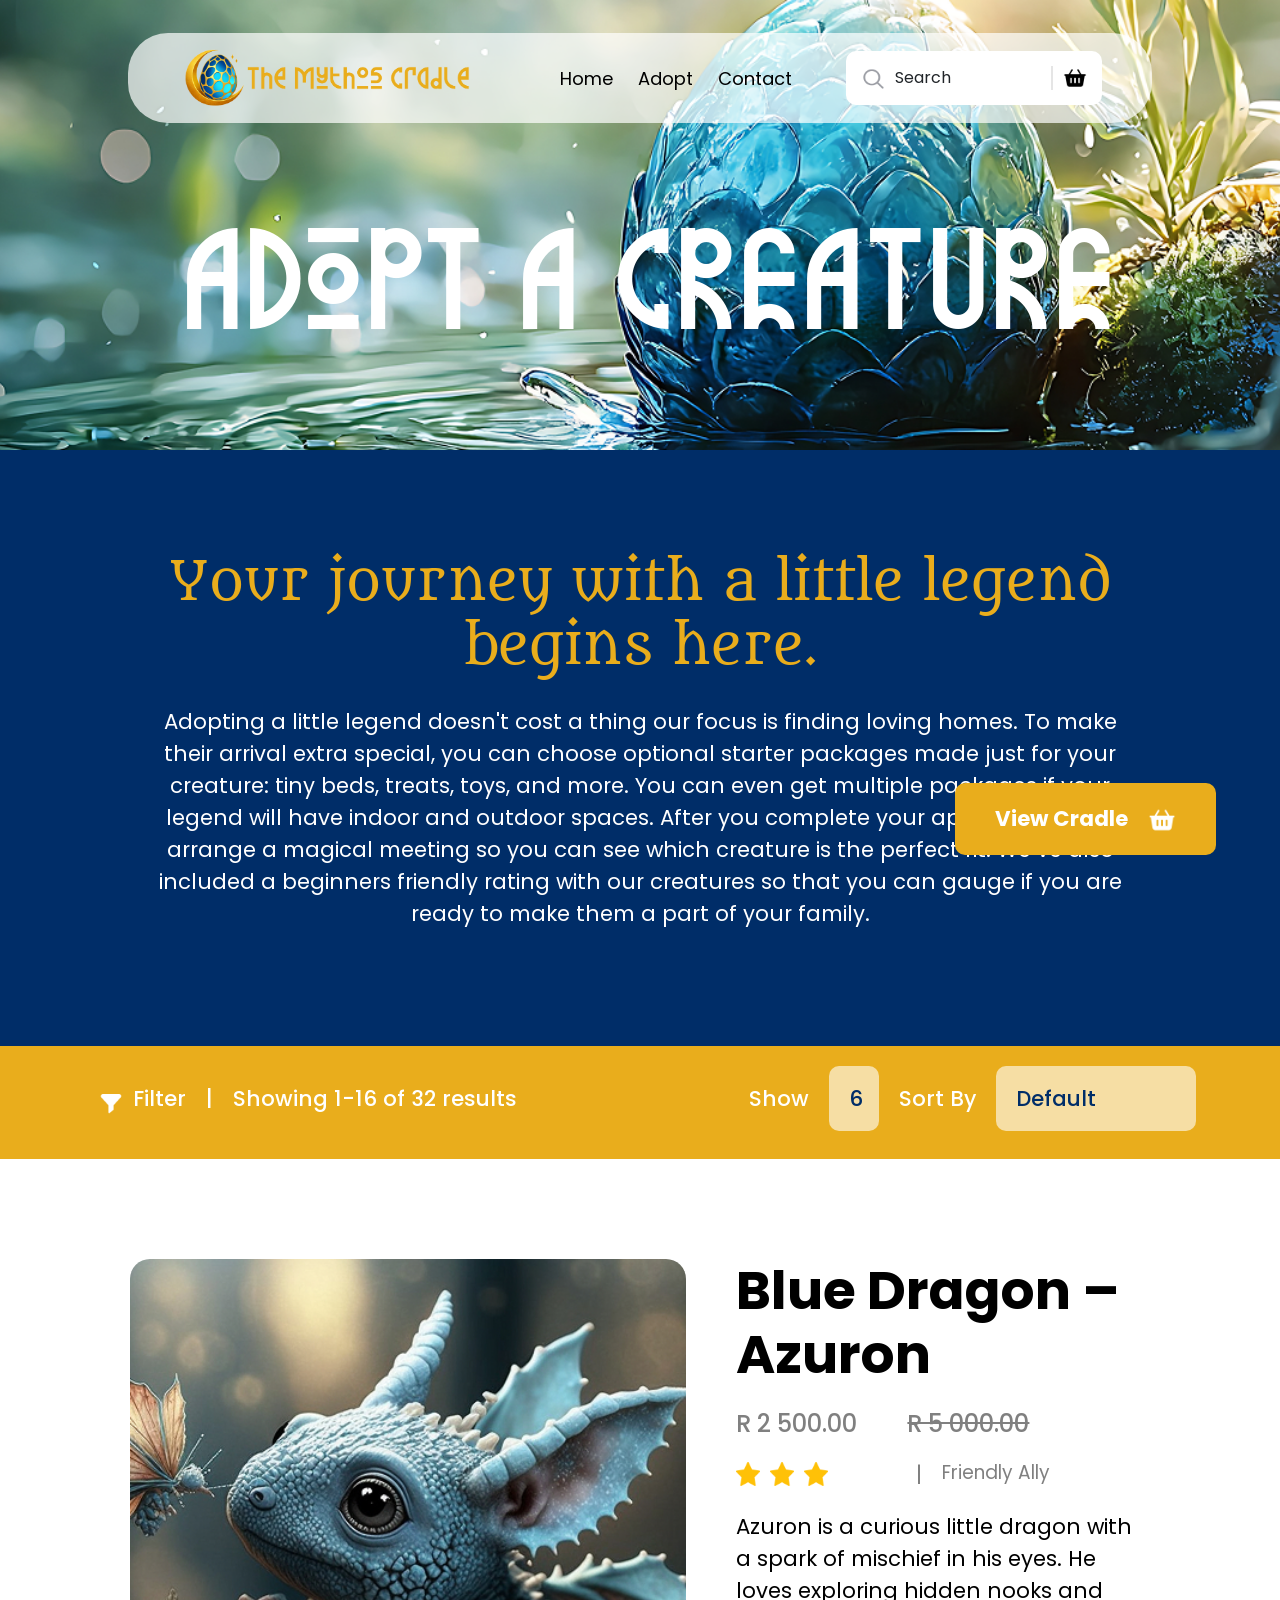
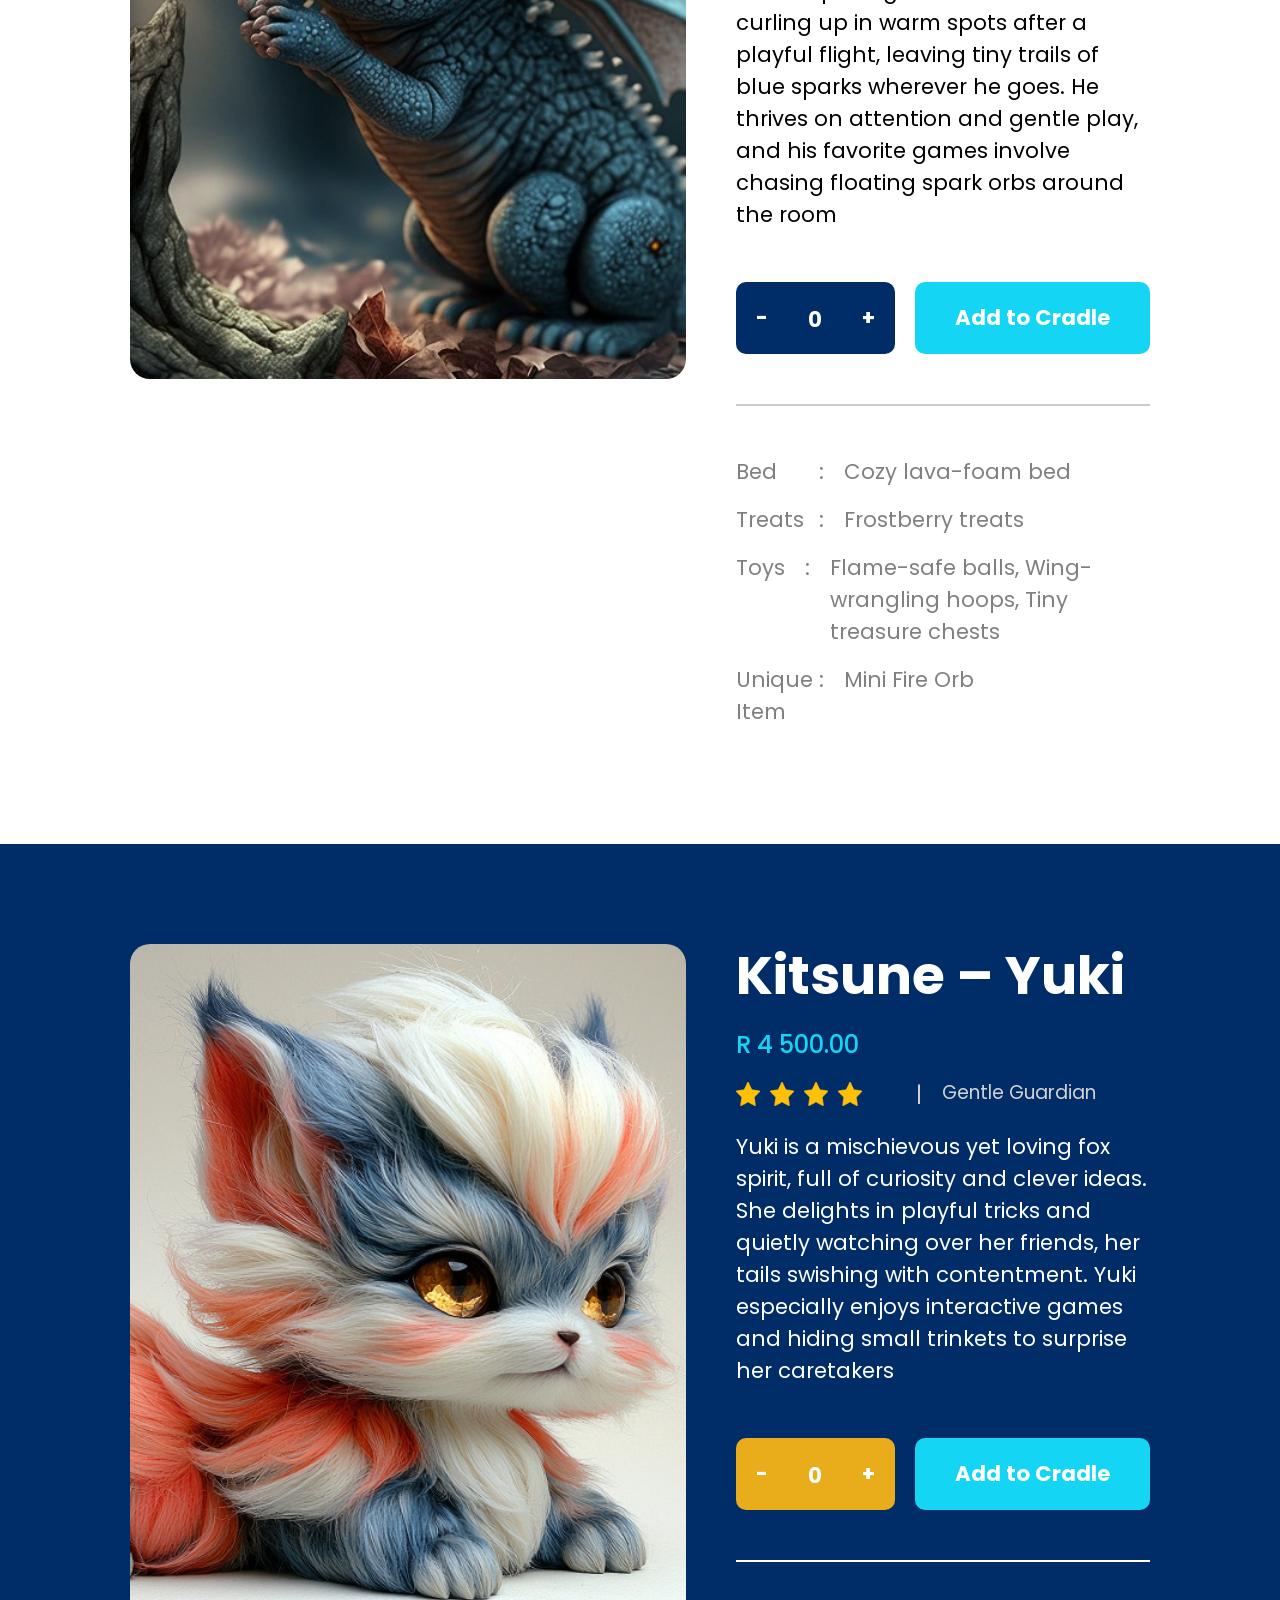
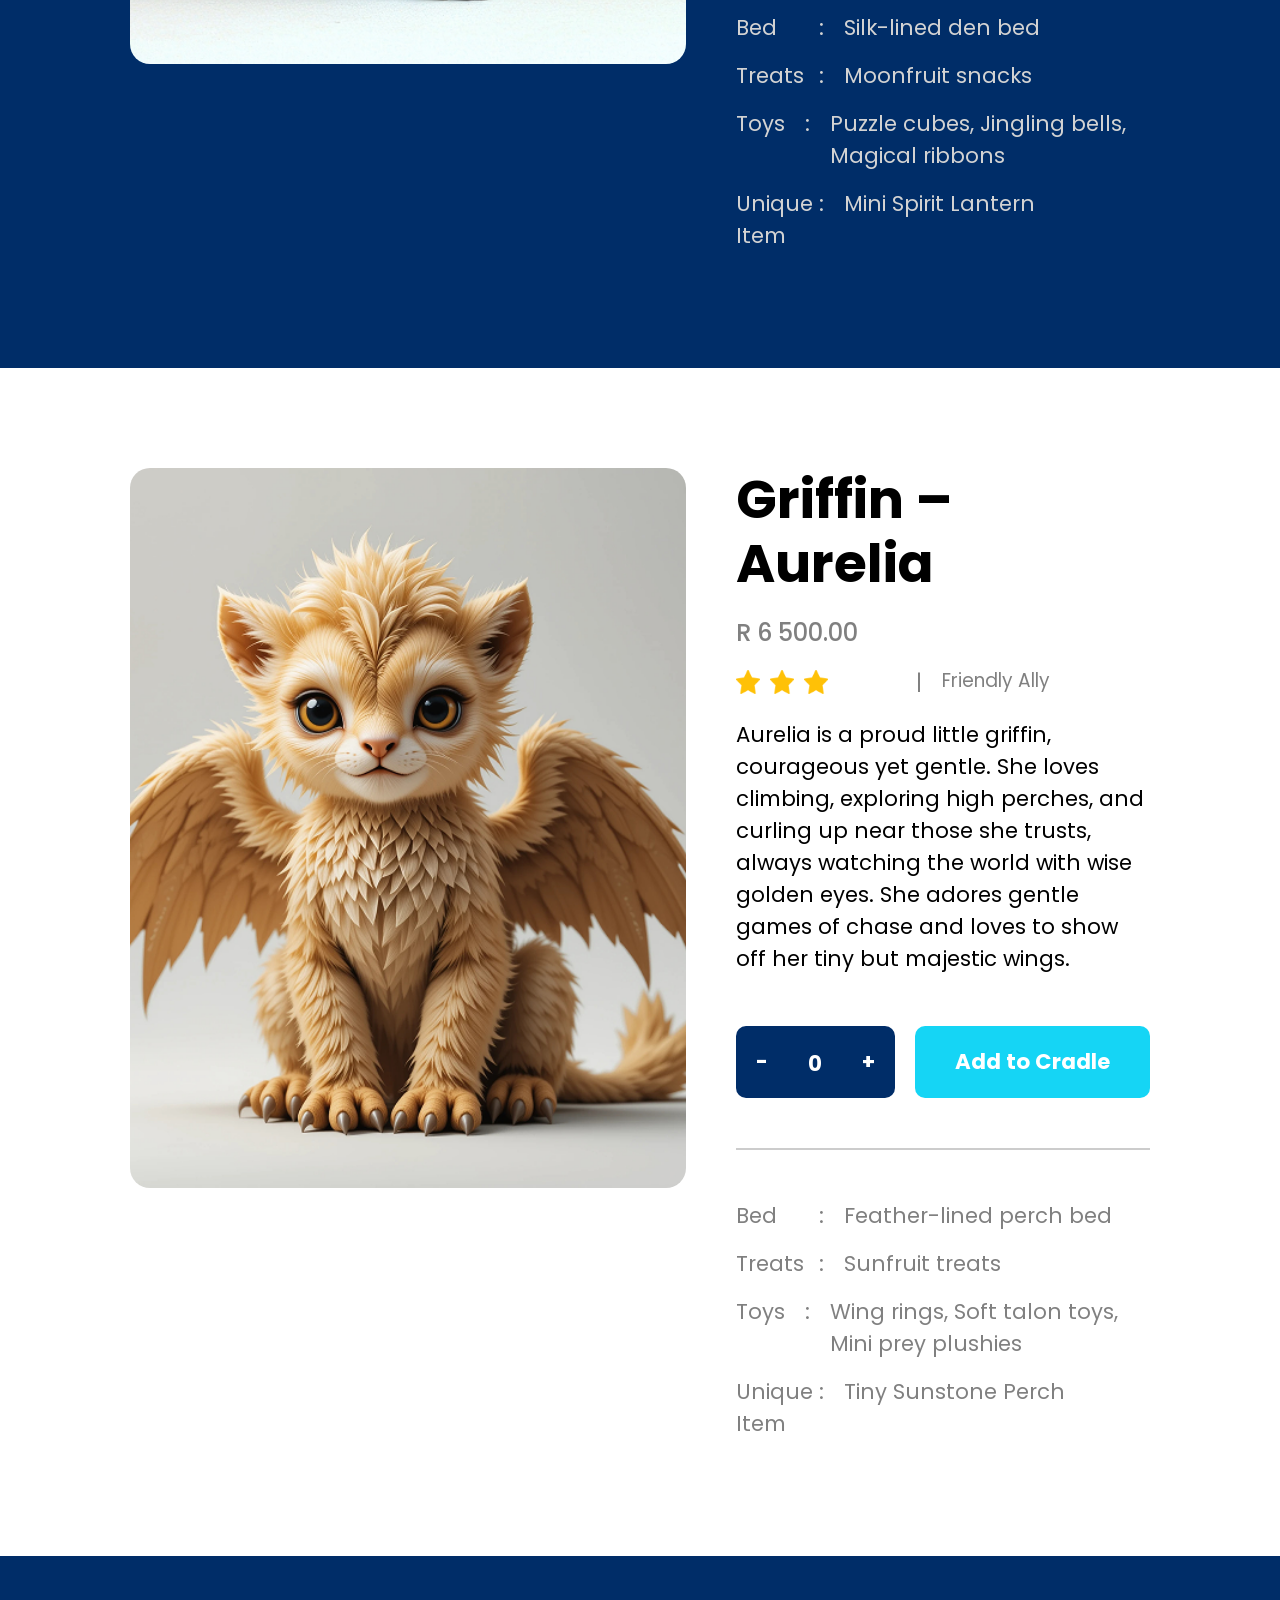
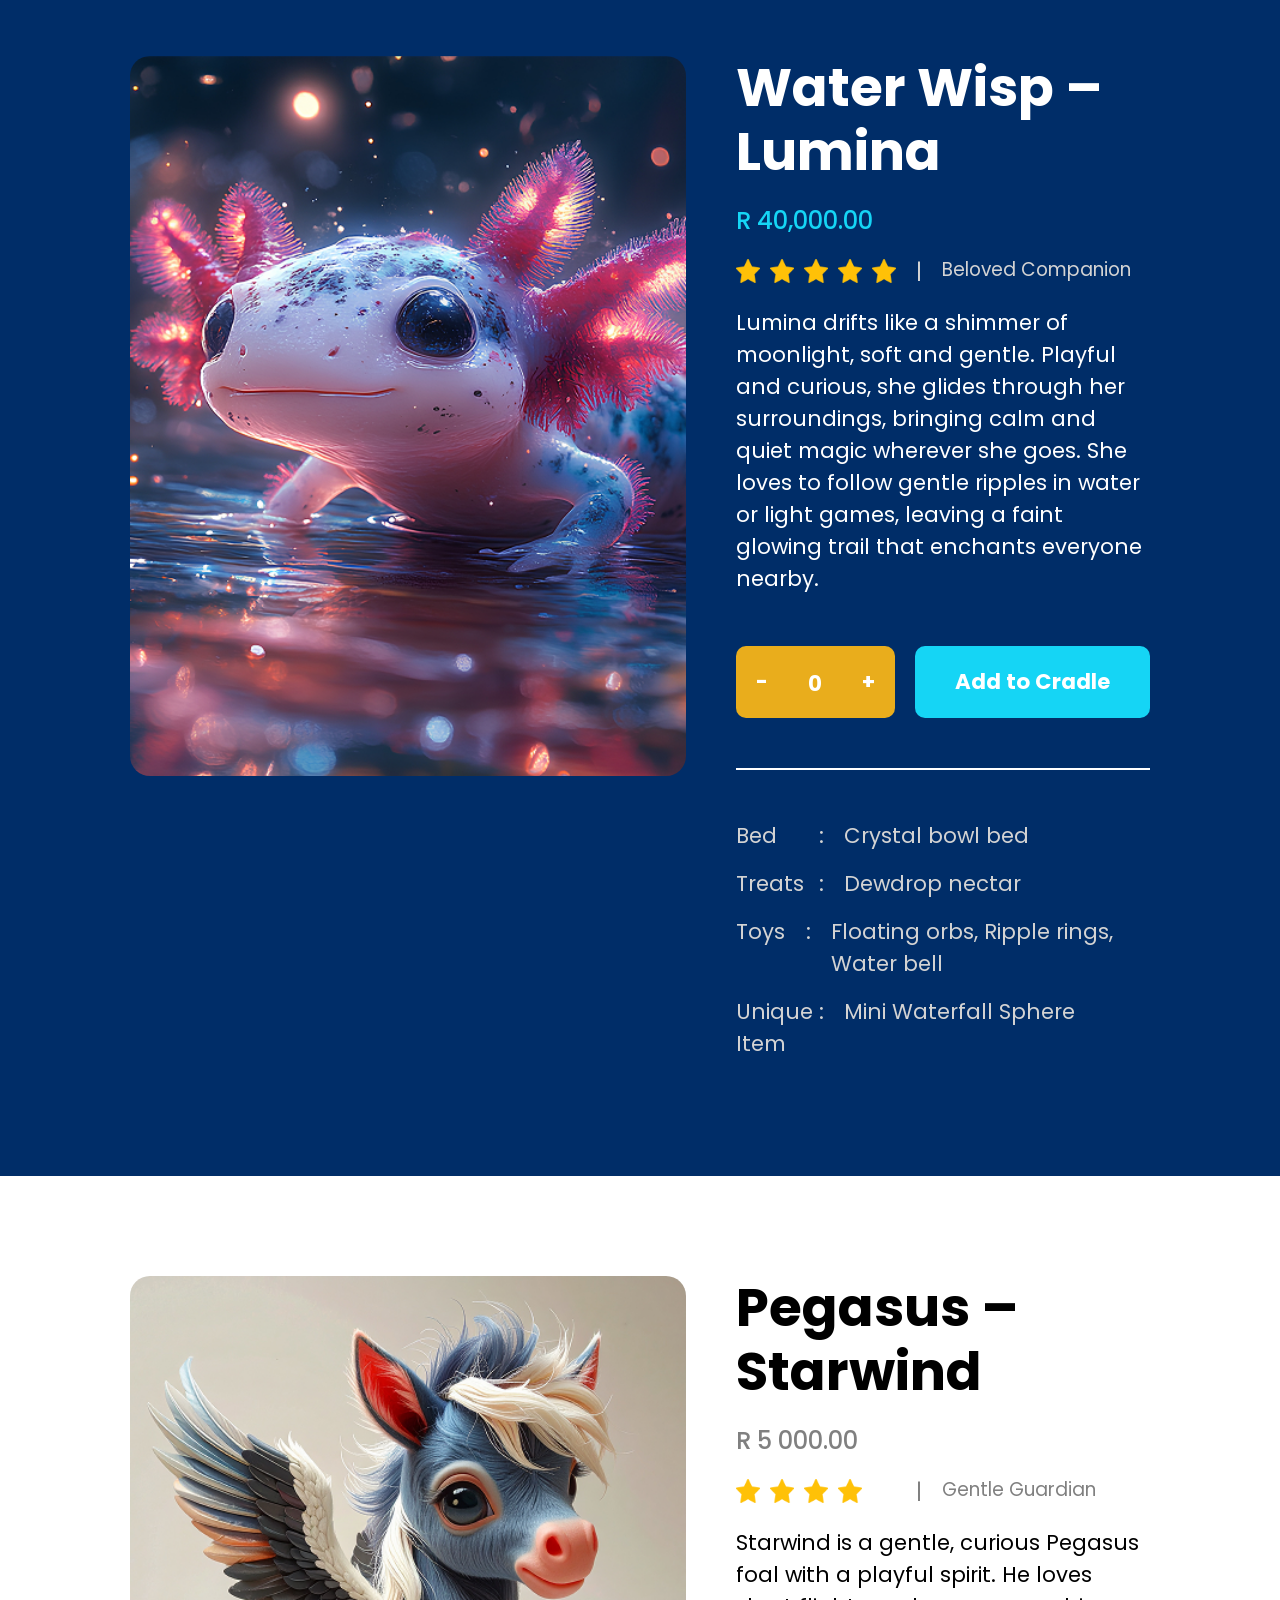
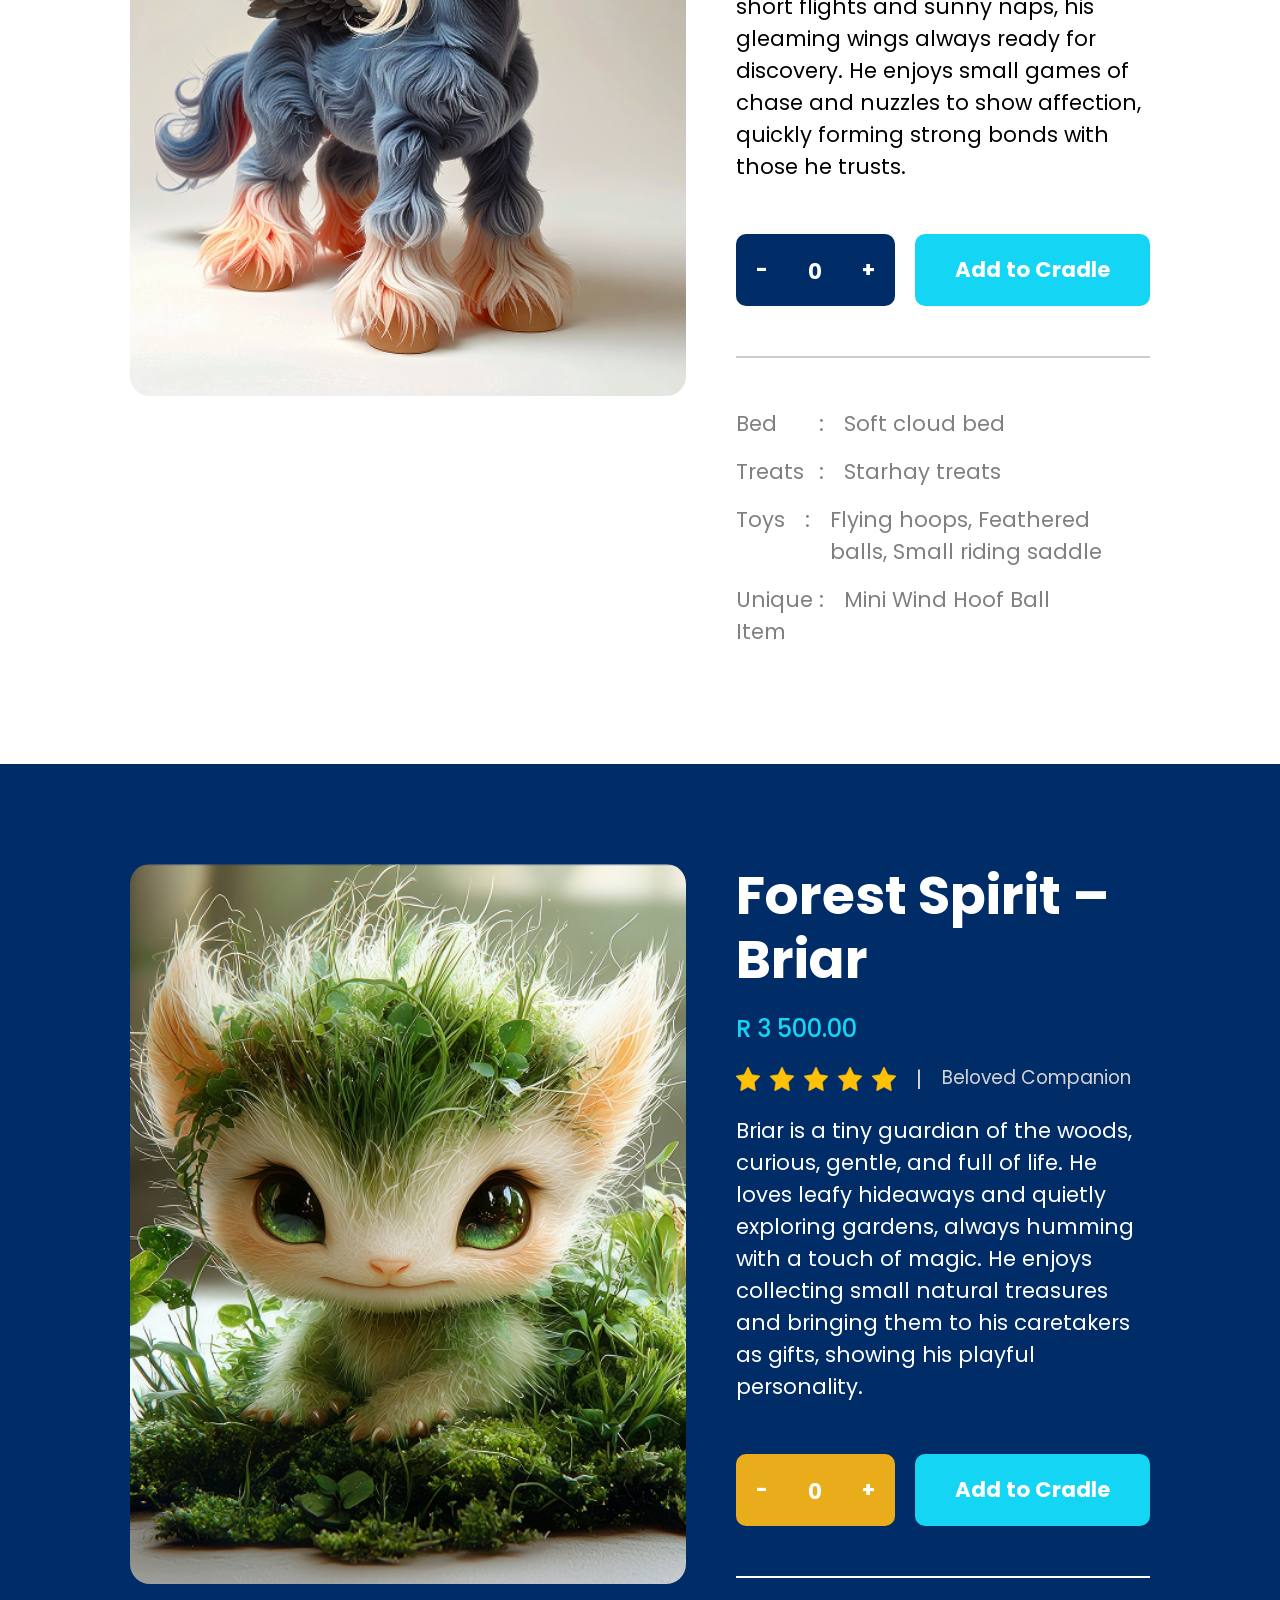
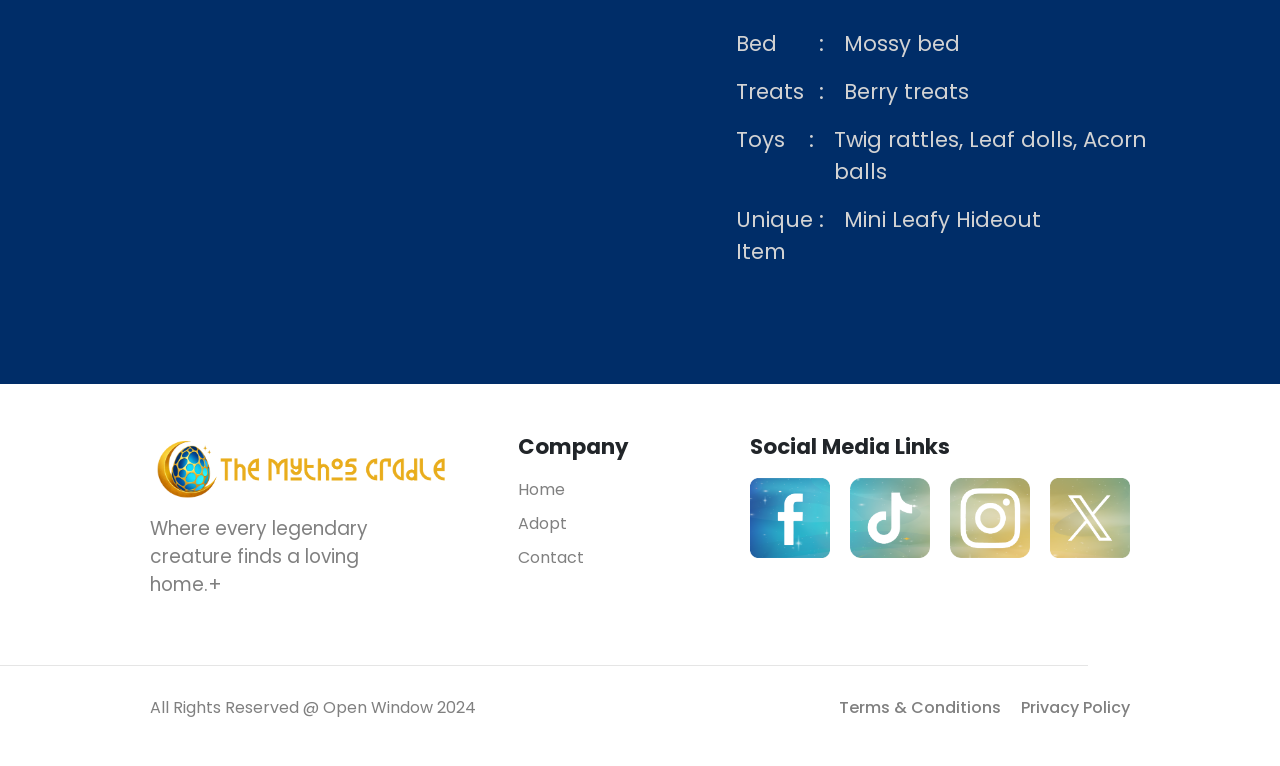
==== pages/adopt.html @ 2a390ed5 "Added onClicks started with JS logic" ====
<!DOCTYPE html>
<html lang="en">
    <head>
        <meta charset="UTF-8">
        <meta name="viewport" content="width=device-width, initial-scale=1.0">
        <meta http-equiv="X-UA-Compatible" content="ie=edge">
        <meta name="keywords" content="HTML, CSS, JavaScript">
        <meta name="author" content="Kiara Addinall 262078">

        <link rel="preconnect" href="https://fonts.googleapis.com">
        <link rel="preconnect" href="https://fonts.gstatic.com" crossorigin>
        <link href="https://fonts.googleapis.com/css2?family=Bebas+Neue&family=Metamorphous&family=Poppins:ital,wght@0,100;0,200;0,300;0,400;0,500;0,600;0,700;0,800;0,900;1,100;1,200;1,300;1,400;1,500;1,600;1,700;1,800;1,900&display=swap" rel="stylesheet">

        <link href="https://cdn.jsdelivr.net/npm/bootstrap@5.3.8/dist/css/bootstrap.min.css" rel="stylesheet" integrity="sha384-sRIl4kxILFvY47J16cr9ZwB07vP4J8+LH7qKQnuqkuIAvNWLzeN8tE5YBujZqJLB" crossorigin="anonymous">

        <link rel="stylesheet" href="../css/main.css">

        <title>Mythos Cradle</title>

    </head>
    <body>

        <nav class="navbar">
        <div class="navContainer">
            
            <a href="../index.html"><img src="../assets/Images/logo.png" alt="Mythos Cradle Logo " class="navLogo"></a>

            <ul class="navLinks">
                <li class="navItem">
                    <a class="nav-link active" aria-current="page" href="../index.html">Home</a>
                </li>
                <li class="navItem">
                    <a class="nav-link" href="adopt.html">Adopt</a>
                </li>
                <li class="navItem">
                    <a class="nav-link" href="contact.html">Contact</a>
                 </li>
            </ul>

            <div class="searchBar">
                <img src="../assets/Images/searchIcon.png" alt="" class="icon" id="searchIcon">
                <p>Search</p>
                <img src="../assets/Images/basketIcon.png" alt="" class="icon" id="basketIcon">
            </div>

        </div>
    </nav>

    <section class="header">
        <img src="../assets/Images/adoptHeader.png" alt="">
        <h1>ADOPT A CREATURE</h1>
    </section>

    <section class="adoptDescription">
        <h1>Your journey with a little legend begins here.</h1>
        <p>Adopting a little legend doesn't cost a thing our focus is finding loving homes. To make their arrival extra special, you can choose optional starter packages made just for your creature: tiny beds, treats, toys, and more. You can even get multiple packages if your legend will have indoor and outdoor spaces. After you complete your application, we ll arrange a magical meeting so you can see which creature is the perfect fit. We ve also included a beginners friendly rating with our creatures so that you can gauge if you are ready to make them a part of your family.</p>
    </section>

    <section class="filterContainer">
        <div class="filterGroup">
            <div class="filterItem">
                <img src="../assets/Images/filterIcon.png" alt="" class="icon">
                <h2>Filter</h2>
            </div>
            <div class="filterItem">
                <h2>|</h2>
            </div>
            <div class="filterItem">
                <h2>Showing 1-16 of 32 results</h2>
            </div>
        </div>

        <div class="filterGroup">
            <div class="filterItem">
                <h2>Show</h2>
            </div>
            <div class="filterItem">
                <h2 class="filterOption filterNumber">6</h2>
            </div>
            <div class="filterItem">
                <h2>Sort By</h2>
            </div>
            <div class="filterItem">
                <h2 class="filterOption filterType">Default</h2>
            </div>
        </div>

    </section>

    <section class="adoptSection">
        <div class="adoptImageContainer">
            <img src="../assets/Images/adopt1.png" alt="">
        </div>
        <div class="adoptContentContainer">
            <div class="adoptContent">
                <h1>Blue Dragon – Azuron</h1>

                <div class="adoptPrice">
                    <h2>R 2 500.00</h2>
                    <h2 class="discount">R 5 000.00</h2>
                </div>
                
                <div class="adoptRatingAndTag">
                    <div class="adoptRating">
                        <img src="../assets/Images/starIcon.png" alt="">
                        <img src="../assets/Images/starIcon.png" alt="">
                        <img src="../assets/Images/starIcon.png" alt="">
                    </div>
                    <h2>|</h2>
                    <div class="adoptTag">
                        <h3>Friendly Ally</h3>
                    </div>

                </div>
                <p>Azuron is a curious little dragon with a spark of mischief in his eyes. He loves exploring hidden nooks and curling up in warm spots after a playful flight, leaving tiny trails of blue sparks wherever he goes. He thrives on attention and gentle play, and his favorite games involve chasing floating spark orbs around the room</p>

                <div class="adoptButtons">
                    <div class="adoptQuantity">
                        <button class="adoptQuantityLeft" onclick="minus()">-</button>
                        <p>0</p>
                        <button class="adoptQuantityRight" onclick="plus()">+</button>
                    </div>
                    <button onclick="addToCart()">Add to Cradle</button>
                </div>
                
            </div>

            <div class="adoptLine"></div>

            <div class="adoptInfo">
                <div class="adoptInfoGroup">
                    <div class="adoptInfoLabel">
                        <p>Bed</p>
                    </div>
                    <div>
                        <p>:</p>
                    </div>
                    <div>
                        <p>Cozy lava-foam bed</p>
                    </div>
                </div>
                <div class="adoptInfoGroup">
                    <div class="adoptInfoLabel">
                        <p>Treats</p>
                    </div>
                    <div>
                        <p>:</p>
                    </div>
                    <div>
                        <p>Frostberry treats</p>
                    </div>
                </div>
                <div class="adoptInfoGroup">
                    <div class="adoptInfoLabel">
                        <p>Toys</p>
                    </div>
                    <div>
                        <p>:</p>
                    </div>
                    <div>
                        <p>Flame-safe balls, Wing-wrangling hoops, Tiny treasure chests</p>
                    </div>
                </div>
                <div class="adoptInfoGroup">
                    <div class="adoptInfoLabel">
                        <p>Unique Item</p>
                    </div>
                    <div>
                        <p>:</p>
                    </div>
                    <div>
                        <p>Mini Fire Orb</p>
                    </div>
                </div>
            </div>
        </div>
    </section>

    <section class="adoptSection secondary">
        <div class="adoptImageContainer">
            <img src="../assets/Images/adopt2.png" alt="">
        </div>
        <div class="adoptContentContainer">
            <div class="adoptContent">
                <h1>Kitsune – Yuki</h1>

                <div class="adoptPrice secondary">
                    <h2>R 4 500.00</h2>
                </div>
                
                <div class="adoptRatingAndTag secondary">
                    <div class="adoptRating secondary">
                        <img src="../assets/Images/starIcon.png" alt="">
                        <img src="../assets/Images/starIcon.png" alt="">
                        <img src="../assets/Images/starIcon.png" alt="">
                        <img src="../assets/Images/starIcon.png" alt="">
                    </div>
                    <h2>|</h2>
                    <div class="adoptTag secondary">
                        <h3>Gentle Guardian</h3>
                    </div>

                </div>
                <p>Yuki is a mischievous yet loving fox spirit, full of curiosity and clever ideas. She delights in playful tricks and quietly watching over her friends, her tails swishing with contentment. Yuki especially enjoys interactive games and hiding small trinkets to surprise her caretakers</p>

                <div class="adoptButtons">
                    <div class="adoptQuantity secondary">
                        <button class="adoptQuantityLeft secondary" onclick="minus()">-</button>
                        <p>0</p>
                        <button class="adoptQuantityRight secondary" onclick="plus()">+</button>
                    </div>
                    <button onclick="addToCart()">Add to Cradle</button>
                </div>
                
            </div>

            <div class="adoptLine secondary"></div>

            <div class="adoptInfo secondary">
                <div class="adoptInfoGroup">
                    <div class="adoptInfoLabel">
                        <p>Bed</p>
                    </div>
                    <div>
                        <p>:</p>
                    </div>
                    <div>
                        <p>Silk-lined den bed</p>
                    </div>
                </div>
                <div class="adoptInfoGroup">
                    <div class="adoptInfoLabel">
                        <p>Treats</p>
                    </div>
                    <div>
                        <p>:</p>
                    </div>
                    <div>
                        <p>Moonfruit snacks</p>
                    </div>
                </div>
                <div class="adoptInfoGroup">
                    <div class="adoptInfoLabel">
                        <p>Toys</p>
                    </div>
                    <div>
                        <p>:</p>
                    </div>
                    <div>
                        <p>Puzzle cubes, Jingling bells, Magical ribbons</p>
                    </div>
                </div>
                <div class="adoptInfoGroup">
                    <div class="adoptInfoLabel">
                        <p>Unique Item</p>
                    </div>
                    <div>
                        <p>:</p>
                    </div>
                    <div>
                        <p>Mini Spirit Lantern</p>
                    </div>
                </div>
            </div>
        </div>
    </section>

    <section class="adoptSection">
        <div class="adoptImageContainer">
            <img src="../assets/Images/adopt3.png" alt="">
        </div>
        <div class="adoptContentContainer">
            <div class="adoptContent">
                <h1>Griffin – Aurelia</h1>

                <div class="adoptPrice">
                    <h2>R 6 500.00</h2>
                </div>
                
                <div class="adoptRatingAndTag">
                    <div class="adoptRating">
                        <img src="../assets/Images/starIcon.png" alt="">
                        <img src="../assets/Images/starIcon.png" alt="">
                        <img src="../assets/Images/starIcon.png" alt="">
                    </div>
                    <h2>|</h2>
                    <div class="adoptTag">
                        <h3>Friendly Ally</h3>
                    </div>

                </div>
                <p>Aurelia is a proud little griffin, courageous yet gentle. She loves climbing, exploring high perches, and curling up near those she trusts, always watching the world with wise golden eyes. She adores gentle games of chase and loves to show off her tiny but majestic wings.</p>

                <div class="adoptButtons">
                    <div class="adoptQuantity">
                        <button class="adoptQuantityLeft" onclick="minus()">-</button>
                        <p>0</p>
                        <button class="adoptQuantityRight" onclick="plus()">+</button>
                    </div>
                    <button onclick="addToCart()">Add to Cradle</button>
                </div>
                
            </div>

            <div class="adoptLine"></div>

            <div class="adoptInfo">
                <div class="adoptInfoGroup">
                    <div class="adoptInfoLabel">
                        <p>Bed</p>
                    </div>
                    <div>
                        <p>:</p>
                    </div>
                    <div>
                        <p>Feather-lined perch bed</p>
                    </div>
                </div>
                <div class="adoptInfoGroup">
                    <div class="adoptInfoLabel">
                        <p>Treats</p>
                    </div>
                    <div>
                        <p>:</p>
                    </div>
                    <div>
                        <p>Sunfruit treats</p>
                    </div>
                </div>
                <div class="adoptInfoGroup">
                    <div class="adoptInfoLabel">
                        <p>Toys</p>
                    </div>
                    <div>
                        <p>:</p>
                    </div>
                    <div>
                        <p>Wing rings, Soft talon toys, Mini prey plushies</p>
                    </div>
                </div>
                <div class="adoptInfoGroup">
                    <div class="adoptInfoLabel">
                        <p>Unique Item</p>
                    </div>
                    <div>
                        <p>:</p>
                    </div>
                    <div>
                        <p>Tiny Sunstone Perch</p>
                    </div>
                </div>
            </div>
        </div>
    </section>

    <section class="adoptSection secondary">
        <div class="adoptImageContainer">
            <img src="../assets/Images/adopt4.png" alt="">
        </div>
        <div class="adoptContentContainer">
            <div class="adoptContent">
                <h1>Water Wisp – Lumina</h1>

                <div class="adoptPrice secondary">
                    <h2>R 40,000.00</h2>
                </div>
                
                <div class="adoptRatingAndTag secondary">
                    <div class="adoptRating secondary">
                        <img src="../assets/Images/starIcon.png" alt="">
                        <img src="../assets/Images/starIcon.png" alt="">
                        <img src="../assets/Images/starIcon.png" alt="">
                        <img src="../assets/Images/starIcon.png" alt="">
                        <img src="../assets/Images/starIcon.png" alt="">
                    </div>
                    <h2>|</h2>
                    <div class="adoptTag secondary">
                        <h3>Beloved Companion</h3>
                    </div>

                </div>
                <p>Lumina drifts like a shimmer of moonlight, soft and gentle. Playful and curious, she glides through her surroundings, bringing calm and quiet magic wherever she goes. She loves to follow gentle ripples in water or light games, leaving a faint glowing trail that enchants everyone nearby.</p>

                <div class="adoptButtons">
                    <div class="adoptQuantity secondary">
                        <button class="adoptQuantityLeft secondary" onclick="minus()">-</button>
                        <p>0</p>
                        <button class="adoptQuantityRight secondary" onclick="plus()">+</button>
                    </div>
                    <button onclick="addToCart()">Add to Cradle</button>
                </div>
                
            </div>

            <div class="adoptLine secondary"></div>

            <div class="adoptInfo secondary">
                <div class="adoptInfoGroup">
                    <div class="adoptInfoLabel">
                        <p>Bed</p>
                    </div>
                    <div>
                        <p>:</p>
                    </div>
                    <div>
                        <p>Crystal bowl bed</p>
                    </div>
                </div>
                <div class="adoptInfoGroup">
                    <div class="adoptInfoLabel">
                        <p>Treats</p>
                    </div>
                    <div>
                        <p>:</p>
                    </div>
                    <div>
                        <p>Dewdrop nectar</p>
                    </div>
                </div>
                <div class="adoptInfoGroup">
                    <div class="adoptInfoLabel">
                        <p>Toys</p>
                    </div>
                    <div>
                        <p>:</p>
                    </div>
                    <div>
                        <p>Floating orbs, Ripple rings, Water bell</p>
                    </div>
                </div>
                <div class="adoptInfoGroup">
                    <div class="adoptInfoLabel">
                        <p>Unique Item</p>
                    </div>
                    <div>
                        <p>:</p>
                    </div>
                    <div>
                        <p>Mini Waterfall Sphere</p>
                    </div>
                </div>
            </div>
        </div>
    </section>

    <section class="adoptSection">
        <div class="adoptImageContainer">
            <img src="../assets/Images/adopt5.png" alt="">
        </div>
        <div class="adoptContentContainer">
            <div class="adoptContent">
                <h1>Pegasus – Starwind</h1>

                <div class="adoptPrice">
                    <h2>R 5 000.00</h2>
                </div>
                
                <div class="adoptRatingAndTag">
                    <div class="adoptRating">
                        <img src="../assets/Images/starIcon.png" alt="">
                        <img src="../assets/Images/starIcon.png" alt="">
                        <img src="../assets/Images/starIcon.png" alt="">
                        <img src="../assets/Images/starIcon.png" alt="">
                    </div>
                    <h2>|</h2>
                    <div class="adoptTag">
                        <h3>Gentle Guardian</h3>
                    </div>

                </div>
                <p>Starwind is a gentle, curious Pegasus foal with a playful spirit. He loves short flights and sunny naps, his gleaming wings always ready for discovery. He enjoys small games of chase and nuzzles to show affection, quickly forming strong bonds with those he trusts.</p>

                <div class="adoptButtons">
                    <div class="adoptQuantity">
                        <button class="adoptQuantityLeft" onclick="minus()">-</button>
                        <p>0</p>
                        <button class="adoptQuantityRight" onclick="plus()">+</button>
                    </div>
                    <button onclick="addToCart()">Add to Cradle</button>
                </div>
                
            </div>

            <div class="adoptLine"></div>

            <div class="adoptInfo">
                <div class="adoptInfoGroup">
                    <div class="adoptInfoLabel">
                        <p>Bed</p>
                    </div>
                    <div>
                        <p>:</p>
                    </div>
                    <div>
                        <p>Soft cloud bed</p>
                    </div>
                </div>
                <div class="adoptInfoGroup">
                    <div class="adoptInfoLabel">
                        <p>Treats</p>
                    </div>
                    <div>
                        <p>:</p>
                    </div>
                    <div>
                        <p>Starhay treats</p>
                    </div>
                </div>
                <div class="adoptInfoGroup">
                    <div class="adoptInfoLabel">
                        <p>Toys</p>
                    </div>
                    <div>
                        <p>:</p>
                    </div>
                    <div>
                        <p>Flying hoops, Feathered balls, Small riding saddle</p>
                    </div>
                </div>
                <div class="adoptInfoGroup">
                    <div class="adoptInfoLabel">
                        <p>Unique Item</p>
                    </div>
                    <div>
                        <p>:</p>
                    </div>
                    <div>
                        <p>Mini Wind Hoof Ball</p>
                    </div>
                </div>
            </div>
        </div>
    </section>

    <section class="adoptSection secondary">
        <div class="adoptImageContainer">
            <img src="../assets/Images/adopt6.png" alt="">
        </div>
        <div class="adoptContentContainer">
            <div class="adoptContent">
                <h1>Forest Spirit – Briar</h1>

                <div class="adoptPrice secondary">
                    <h2>R 3 500.00</h2>
                </div>
                
                <div class="adoptRatingAndTag secondary">
                    <div class="adoptRating secondary">
                        <img src="../assets/Images/starIcon.png" alt="">
                        <img src="../assets/Images/starIcon.png" alt="">
                        <img src="../assets/Images/starIcon.png" alt="">
                        <img src="../assets/Images/starIcon.png" alt="">
                        <img src="../assets/Images/starIcon.png" alt="">
                    </div>
                    <h2>|</h2>
                    <div class="adoptTag secondary">
                        <h3>Beloved Companion</h3>
                    </div>

                </div>
                <p>Briar is a tiny guardian of the woods, curious, gentle, and full of life. He loves leafy hideaways and quietly exploring gardens, always humming with a touch of magic. He enjoys collecting small natural treasures and bringing them to his caretakers as gifts, showing his playful personality.</p>

                <div class="adoptButtons">
                    <div class="adoptQuantity secondary">
                        <button class="adoptQuantityLeft secondary" onclick="minus()">-</button>
                        <p>0</p>
                        <button class="adoptQuantityRight secondary" onclick="plus()">+</button>
                    </div>
                    <button onclick="addToCart()">Add to Cradle</button>
                </div>
                
            </div>

            <div class="adoptLine secondary"></div>

            <div class="adoptInfo secondary">
                <div class="adoptInfoGroup">
                    <div class="adoptInfoLabel">
                        <p>Bed</p>
                    </div>
                    <div>
                        <p>:</p>
                    </div>
                    <div>
                        <p>Mossy bed</p>
                    </div>
                </div>
                <div class="adoptInfoGroup">
                    <div class="adoptInfoLabel">
                        <p>Treats</p>
                    </div>
                    <div>
                        <p>:</p>
                    </div>
                    <div>
                        <p>Berry treats</p>
                    </div>
                </div>
                <div class="adoptInfoGroup">
                    <div class="adoptInfoLabel">
                        <p>Toys</p>
                    </div>
                    <div>
                        <p>:</p>
                    </div>
                    <div>
                        <p>Twig rattles, Leaf dolls, Acorn balls</p>
                    </div>
                </div>
                <div class="adoptInfoGroup">
                    <div class="adoptInfoLabel">
                        <p>Unique Item</p>
                    </div>
                    <div>
                        <p>:</p>
                    </div>
                    <div>
                        <p>Mini Leafy Hideout</p>
                    </div>
                </div>
            </div>
            <button class="viewCradle" onclick="viewCradle()">View Cradle<img src="../assets/Images/basketWhiteIcon.png" alt="" class="icon"></button>
        </div>
    </section>

    <footer>
        <div class="footerContainer">
            <div class="footer-col-1">
                <img src="../assets/Images/logo.png" alt="">
                <p>Where every legendary creature finds a loving home.+</p>
            </div>
            <div class="footer-col-2">
                <h3>Company</h3>
                <a href="../index.html">Home</a>
                <a href="adopt.html">Adopt</a>
                <a href="contact.html">Contact</a>
            </div>
            <div class="footer-col-3">
                <h3>Social Media Links</h3>
                <div class="smIcons">
                    <a href=""><img src="../assets/Images/sm1.png" alt=""></a>
                    <a href=""><img src="../assets/Images/sm2.png" alt=""></a>
                    <a href=""><img src="../assets/Images/sm3.png" alt=""></a>
                    <a href=""><img src="../assets/Images/sm4.png" alt=""></a>
                </div>
            </div>
        </div>

        <div class="footerLine"></div>

        <div class="footerBottom">
            <div class="footerBottomL">
                <p>All Rights Reserved @ Open Window 2024</p>
            </div>
            <div class="footerBottomR">
                <p>Terms & Conditions</p>
                <p>Privacy Policy</p>
            </div>
        </div>
    </footer>

        <script src="https://cdn.jsdelivr.net/npm/bootstrap@5.3.8/dist/js/bootstrap.bundle.min.js" integrity="sha384-FKyoEForCGlyvwx9Hj09JcYn3nv7wiPVlz7YYwJrWVcXK/BmnVDxM+D2scQbITxI" crossorigin="anonymous"></script>
    </body>
</html>
---- css/main.css ----
/* Colours: #002d68 #e9ad1c #15d5f5 #000000 #ffffff */

:root {
  --dark-blue: #002d68;
  --gold: #e9ad1c;
  --light-blue: #15d5f5;
  --black: #000000;
  --white: #ffffff;
}


/* Mythology of Egypt
page headings - 96 pt */

/* Metamorphous
Heading - 40pt
Tagline - 24pt */

/* Poppins
Headings - Bold 40pt
Sub Heading - Semi-bold 18pt
Paragraphs - Regular 16pt */

@font-face {
    font-family: "egyptian";
    src: url("../assets/fonts/Mythology\ Of\ Egypt.otf") format("truetype");
}

button {
    background-color: var(--light-blue);
    color: var(--white);
    border-radius: 10px;
    padding: 20px 40px;
    font-family: "Poppins", sans-serif;
    font-weight: bold;
    font-size: 16pt;
    border: none;
    cursor: pointer;
    width: max-content;
}

.carousel-btn {
    border-radius: 10px;
    padding: 0px 15px;
    font-size: 16pt;
    border: none;
    cursor: pointer;
    width: max-content;
}

.carousel-btn:hover {
    background-color: transparent;
}

button:hover {
    background-color: var(--gold);
}

.navbar {
    position: fixed;
    top: 25px;
    width: 100%;
    z-index: 1000;
    justify-content: center;
}

.navContainer {
    display: flex;
    flex-direction: row;
    justify-content: space-between;
    align-items: center;
    padding: 10px 20px;
    background-color: rgba(255, 255, 255, 0.7);
    font-family: "Poppins", sans-serif;
    font-size: 18pt;
    width: 80%;
    border-radius: 40px;
    padding: 10px 50px;
}

.navLogo {
    height: 70px;
}

.navLinks {
    display: flex;
    flex-direction: row;
    align-items: center;
    gap: 25px;
    margin: 0;
}

.navItem {
    text-decoration: none;
    color: var(--black);
    font-size: 18px;
    list-style: none;
}

.navItem:hover {
    color: var(--light-blue);
}

.icon {
    width: 24px;
    height: 24px;
}

.searchBar {
    display: flex;
    align-items: center;
    gap: 10px;
    background-color: var(--white);
    border-radius: 10px;
    padding: 10px 20px;
    justify-content: center;
    padding: 15px;
}

.searchBar p {
    margin: 0;
    padding-right: 100px;
    font-size: 16px;
    border-right: 2px solid rgba(0, 0, 0, 0.1);
}

.heroImage {
    width: 100%;
    height: 100vh;
    object-fit: cover;
    position: relative;
}

.heroText {
    position: absolute;
    top: 50%;
    right: 0;
    width: auto;
    margin: 15px 150px 0 0;
    padding: 0;
    text-align: left;
}

.heroHeading {
    color: var(--gold);
    font-family: "egyptian", serif;
    font-size: 86pt;
}

.heroSubHeading {
    color: var(--white);
    font-family: "metamorphous", serif;
    font-size: 24pt;
}

.aboutSection {
    display: flex;
    flex-direction: row;
    justify-content: center;
    align-items: center;
    gap: 50px;
    padding: 100px 150px;
    background-color: var(--dark-blue);
    color: var(--white);
    font-family: "Poppins", sans-serif;
}

.aboutSection.secondary {
    background-color: var(--white);
}

.aboutImageContainer {
    position: relative;
    display: flex;
    width: 550px;
    object-fit: cover;
}

.aboutImage {
    width: 100%;
    border-radius: 20px;
    object-fit: cover;
}

.aboutImage.secondary {
    width: auto;
    height: 60vh;
}

#leftArrow, #rightArrow {
    position: absolute;
    top: 50%;
    border-radius: 50%;
    height: 60px;
    width: auto;
    cursor: pointer;
    z-index: 10;
    margin: 10px;
}

#leftArrow {
    left: 0;
    rotate: 90deg;

}

#rightArrow {
    right: 0;
    rotate: -90deg;
}

.aboutContent {
    width: 40%;
    display: flex;
    flex-direction: column;
    gap: 20px;
}

.aboutTag {
    font-family: "Poppins", sans-serif;
    font-size: 18pt;
    color: var(--gold);
}

.aboutTag.secondary {
    color: var(--light-blue);
}

.aboutHeading {
    font-family: "Poppins", sans-serif;
    font-size: 40pt;
    font-weight: bold;
    color: var(--white);
}

.aboutHeading.secondary {
    color: var(--dark-blue);
}

.aboutText {
    font-family: "Poppins", sans-serif;
    font-size: 16pt;
    color: var(--white);
}

.aboutText.secondary {
    color: grey;
} 

.success {
    background-color: var(--dark-blue);
    color: var(--white);
    display: flex;
    flex-direction: column;
    justify-content: center;
    align-items: center;
    padding: 100px 150px;
    font-family: "Poppins", sans-serif;
}

.successHeadings {
    display: flex;
    flex-direction: column;
    justify-content: center;
    align-items: center;
    width: 100%;
    margin-bottom: 50px;
}

.success h3 {
    font-family: "Poppins", sans-serif;
    font-size: 18pt;
    color: var(--gold);
}

.success h1 {
    font-family: "Poppins", sans-serif;
    font-size: 40pt;
    font-weight: bold;
    color: var(--white);
    text-align: center;
    width: 50%;
}

.cards {
    display: flex;
    flex-direction: row;
    justify-content: center;
    gap: 50px;
    margin: 0;
}

.card {
    background-color: var(--dark-blue);
    color: var(--white);
    border-radius: 20px;
    padding: 20px;
    width: 300px;
    display: flex;
    flex-direction: column;
    align-items: center;
    gap: 20px;
    margin: 0;
    border-color: var(--dark-blue);
}

.card img {
    width: auto;
    height: 300px;
    border-radius: 20px;
}

.card h2 {
    font-family: "Poppins", sans-serif;
    font-size: 18pt;
    color: var(--white);
    text-align: center;
}

.card p {
    font-family: "Poppins", sans-serif;
    font-size: 12pt;
    color: var(--white);
    text-align: center;
}

.footer {
    background-color: var(--white);
    color: var(--black);
    display: flex;
    font-family: "Poppins", sans-serif;
    width: 100%;
}
.footerContainer {
    display: flex;
    flex-direction: row;
    justify-content: space-between;
    align-items: flex-start;
    padding: 50px 150px;
    width: 100%;
    font-family: "Poppins", sans-serif;
}

.footer-col-1, .footer-col-2, .footer-col-3 {
    display: flex;
    flex-direction: column;
    gap: 10px;
}

.footer-col-1 p, .footer-col-2 li {
    font-size: 14pt;
    color: grey;
    font-family: "Poppins", sans-serif;
}

.footer-col-1 h3, .footer-col-2 h3, .footer-col-3 h3 {
    font-size: 16pt;
    font-weight: bold;
}

.footer-col-1{
    width: 25%;
}

.footer-col-1 img {
    width: 300px;
    height: auto;
}

.footer-col-2 a {
    text-decoration: none;
    color: grey;
}

.footer-col-2 a:hover {
    color: var(--light-blue);
}

.smIcons {
    display: flex;
    flex-direction: row;
    gap: 20px;
}

.smIcons img {
    width: 80px;
    height: 80px;
}

.footer-col-2 ul, .footer-col-3 ul {
    list-style: none;
}

.footerBottom {
    display: flex;
    flex-direction: row;
    justify-content: space-between;
    background-color: var(--white);
    color: grey;
    text-align: left;
    padding: 30px 150px;
    font-family: "Poppins", sans-serif;
    font-size: 12pt;
}

.footerBottomL {
    display: flex;
    flex-direction: flex-start;
}

.footerBottomR {
    display: flex;
    flex-direction: flex-end;
    gap: 20px;
    font-weight: 500;
}

.footerLine {
    display: flex;
    justify-self: center;
    align-self: center;
    width: 85%;
    height: 1px;
    background-color: rgba(0, 0, 0, 0.1);
}

.header {
    position: relative;
    text-align: center;
    color: var(--white);
    margin: 0;
}

.header img {
    width: 100%;
    height: 50vh;
    object-fit: cover;
}

.header h1 {
    position: absolute;
    top: 30%;
    left: 50%;
    transform: translate(-50%, 50%);
    font-family: "egyptian", serif;
    font-size: 96pt;
    width: 100%;
}

.contactContainer {
    display: flex;
    flex-direction: row;
    justify-content: center;
    gap: 80px;
    padding: 100px 150px;
    margin: 0;
}

.contactInfo h1 {
    font-family: "Poppins", sans-serif;
    font-size: 40pt;
    font-weight: bold;
    color: var(--dark-blue);
}

.contactInfo {
    width: 40%;
    display: flex;
    flex-direction: column;
    gap: 80px;
}

.contactInfo h3 {
    font-family: "Poppins", sans-serif;
    font-size: 18pt;
    color: var(--light-blue);
}

.contactFormContainer {
    position: relative;
    display: flex;
    justify-content: center;
    align-items: center;
    width: 40%;
    margin: 0;
}

.contactFormContainer img {
    width: 100%;
    height: 100%;
    object-fit: cover;
    border-radius: 20px;
}

.contactForm {
    position: absolute;
    display: flex;
    flex-direction: column;
    gap: 20px;
    padding: 0px 40px;
    color: var(--white);
    width: 100%;
}

.contactForm h1 {
    font-family: "Poppins", sans-serif;
    font-size: 40pt;
    font-weight: bold;
}

.contactForm label {
    font-family: "Poppins", sans-serif;
    font-size: 16pt;
}

.contactForm .formGroup {
    display: flex;
    flex-direction: column;
    gap: 10px;
}

.formGroup {
    margin-bottom: 20px;
}

.contactForm input, .contactForm textarea {
    border: 1px solid grey;
    border-radius: 10px;
    padding: 20px;
    color: var(--black);
    font-family: "Poppins", sans-serif;
    font-size: 14pt;
}

.adoptDescription {
    display: flex;
    flex-direction: column;
    justify-content: center;
    align-items: center;
    gap: 20px;
    padding: 100px 150px;
    background-color: var(--dark-blue);
    color: var(--white);
    font-family: "Poppins", sans-serif;
}

.adoptDescription h1 {
    font-family: "metamorphous", serif;
    font-size: 40pt;
    color: var(--gold);
    text-align: center;
    width: 100%;
}

.adoptDescription p {
    font-family: "Poppins", sans-serif;
    font-size: 16pt;
    color: var(--white);
    text-align: center;
    width: 100%;
}

.filterContainer {
    display: flex;
    flex-direction: row;
    justify-content: center;
    align-items: center;
    gap: 50px;
    padding: 20px 0;
    background-color: var(--gold);
    color: var(--white);
    font-family: "Poppins", sans-serif;
    width: 100%;
    margin: 0;
}

.filterGroup {
    display: flex;
    flex-direction: row;
    justify-content: center;
    align-items: center;
    gap: 20px;
    width: 100%;
    margin: 0;
    color: var(--white);
}

.filterItem {
    display: flex;
    flex-direction: row;
    align-items: center;
    gap: 10px;
}

.filterItem h2 {
    font-size: 16pt;
}

.filterItem img {
    width: 24px;
    height: 24px;
    display: flex;
}

.filterOption {
    background-color: rgba(255, 255, 255, 0.6);
    color: var(--dark-blue);
    padding: 10px 20px;
    border-radius: 10px;
    cursor: pointer;
    padding: 20px;
}

.filterNumber {
    width: 50px;
}

.filterType {
    width: 200px;
}

.adoptSection {
    display: flex;
    flex-direction: row;
    justify-content: center;
    gap: 50px;
    padding: 100px 150px;
    background-color: var(--white);
    color: var(--black);
    font-family: "Poppins", sans-serif;

}
.adoptSection.secondary {
    display: flex;
    flex-direction: row;
    justify-content: center;
    gap: 50px;
    padding: 100px 150px;
    background-color: var(--dark-blue);
    color: var(--white);
    font-family: "Poppins", sans-serif;
}

.adoptPrice.secondary {
    color: var(--light-blue);
}

.adoptRatingAndTag.secondary {
    color: lightgrey;
}

.adoptLine.secondary {
    background-color: rgba(255, 255, 255, 1);
}

.adoptInfo.secondary {
    color: lightgrey;
}

.adoptImageContainer img {
    width: auto;
    height: 80vh;
    border-radius: 20px;
}

.adoptContentContainer {
    display: flex;
    flex-direction: column;
    gap: 50px;
    position: relative;
}

.adoptContent {
    display: flex;
    flex-direction: column;
    gap: 15px;
}

.adoptContent h1 {
    font-family: "Poppins", sans-serif;
    font-size: 40pt;
    font-weight: bold;
}

.adoptContent p {
    font-size: 16pt;
}

.adoptPrice {
    display: flex;
    flex-direction: row;
    color: grey;
    gap: 50px;
}

.adoptPrice h2 {
    font-size: 18pt;
}

.discount {
    text-decoration: line-through;
}

.adoptRatingAndTag {
    display: flex;
    flex-direction: row;
    color: grey;
    gap: 20px;
}

.adoptRating {
    display: flex;
    flex-direction: row;
    gap: 10px;
    width: 160px;
}

.adoptRating img {
    width: 24px;
    height: 24px;
}

.adoptRatingAndTag h2 {
    font-size: 16pt;
    font-weight: normal;
}

.adoptTag h3 {
    font-size: 14pt;
    font-weight: normal;
}

.adoptQuantity {
    display: flex;
    flex-direction: row;
    justify-content: center;
    align-items: center;
    color: var(--white);
    width: max-content;
    border-radius: 10px;
    background-color: var(--dark-blue);
}

.adoptQuantity.secondary {
    background-color: var(--gold);
}

.adoptQuantity p {
    padding: 10px 20px;
    font-size: 16pt;
    font-weight: bold;
    transform: translateY(10px);
}

.adoptQuantity button {
    background-color: transparent;
    padding: 20px;
    cursor: pointer;
}

.adoptQuantityLeft.secondary:hover {
    background-color: var(--light-blue);
}

.adoptQuantityLeft:hover {
    background-color: var(--gold);
}

.adoptQuantityRight:hover {
    background-color: var(--gold);
}

.adoptQuantityRight.secondary:hover {
    background-color: var(--light-blue);
}

.adoptButtons {
    display: flex;
    flex-direction: row;
    gap: 20px;
    margin-top: 20px;
}

.adoptLine {
    display: flex;
    justify-self: flex-start;
    align-self: center;
    width: 100%;
    height: 2px;
    background-color: rgba(0, 0, 0, 0.2);
}

.adoptInfo {
    display: flex;
    flex-direction: column;
    color: grey;
    font-size: 16pt;
}

.adoptInfoGroup {
    display: flex;
    flex-direction: row;
    gap: 20px;
}

.adoptInfoLabel {
    width: 15%;
}

.viewCradle {
    position: fixed;
    bottom: 5%;
    right: 5%;
    background-color: var(--gold);
}

.viewCradle img {
    height: 28px;
    width: auto;
    padding-left: 20px;
    margin: 0;
}

.viewCradle:hover {
    background-color: var(--light-blue);
}
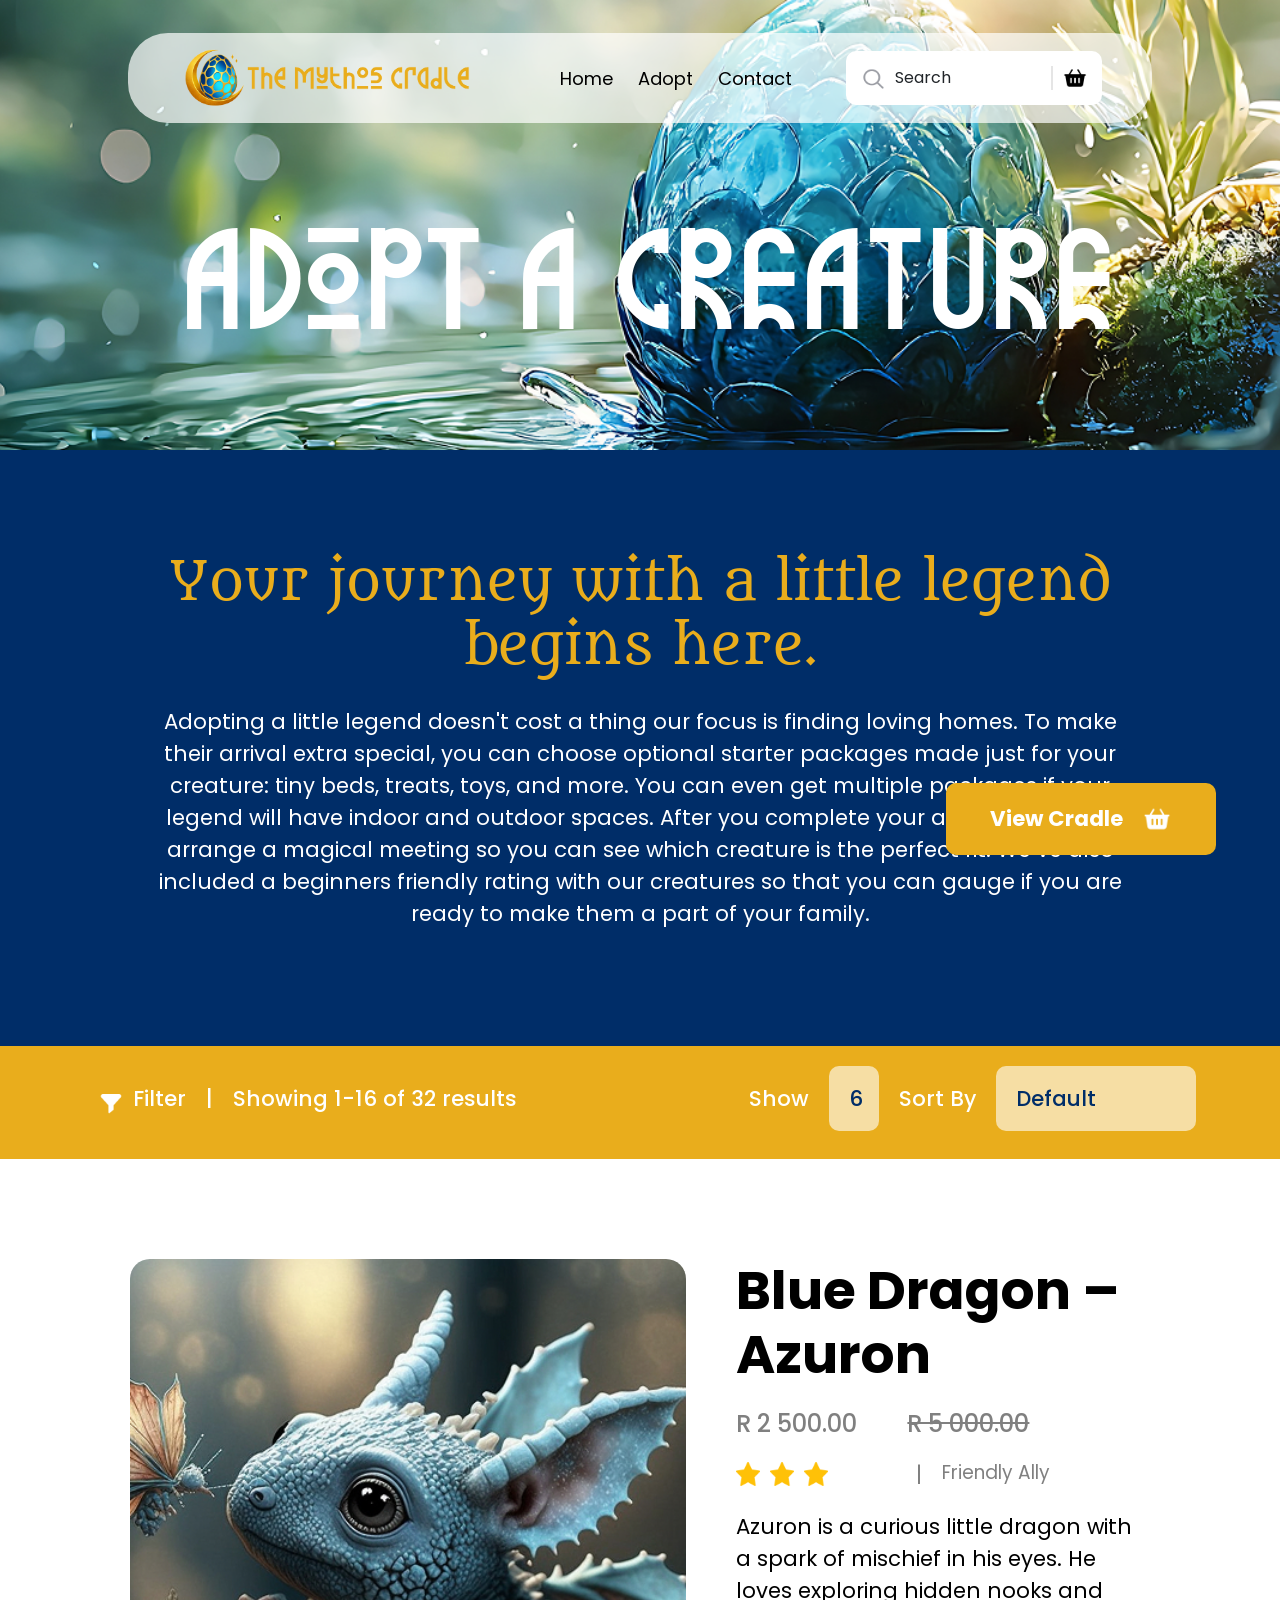
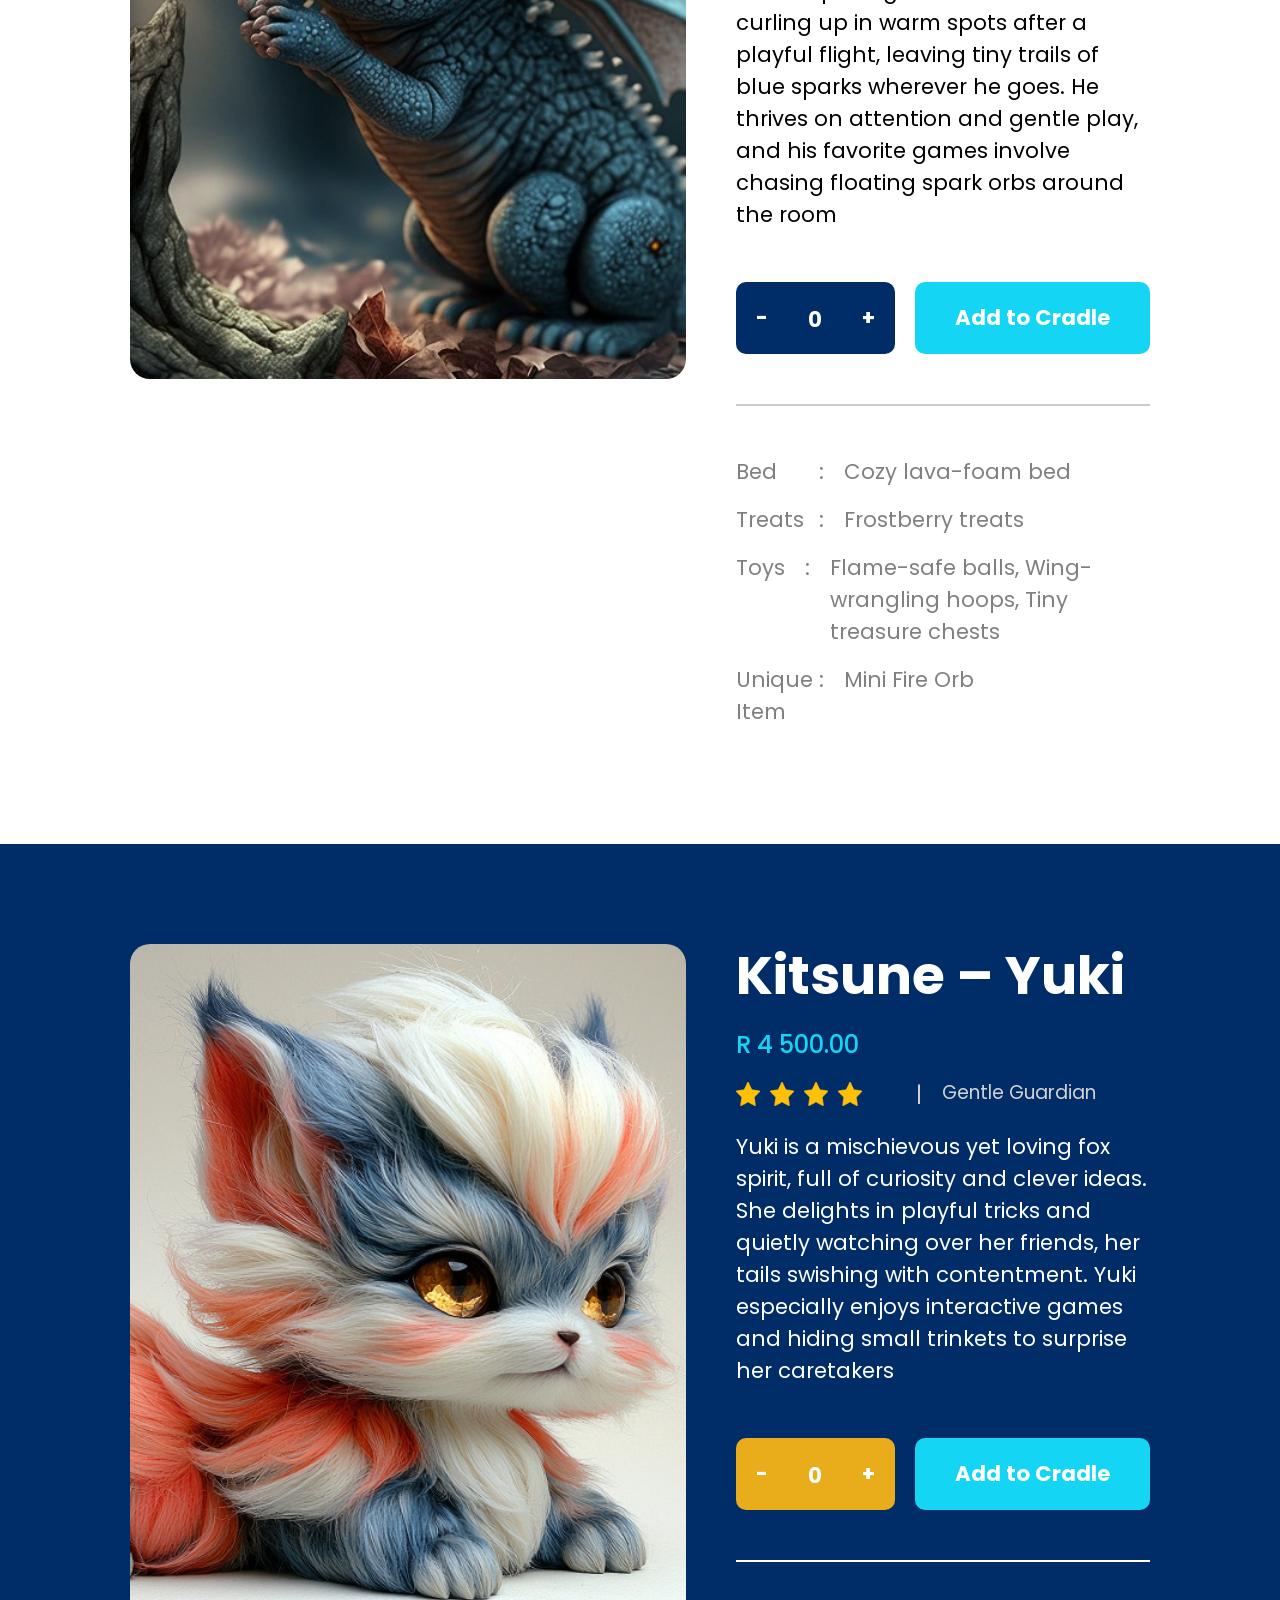
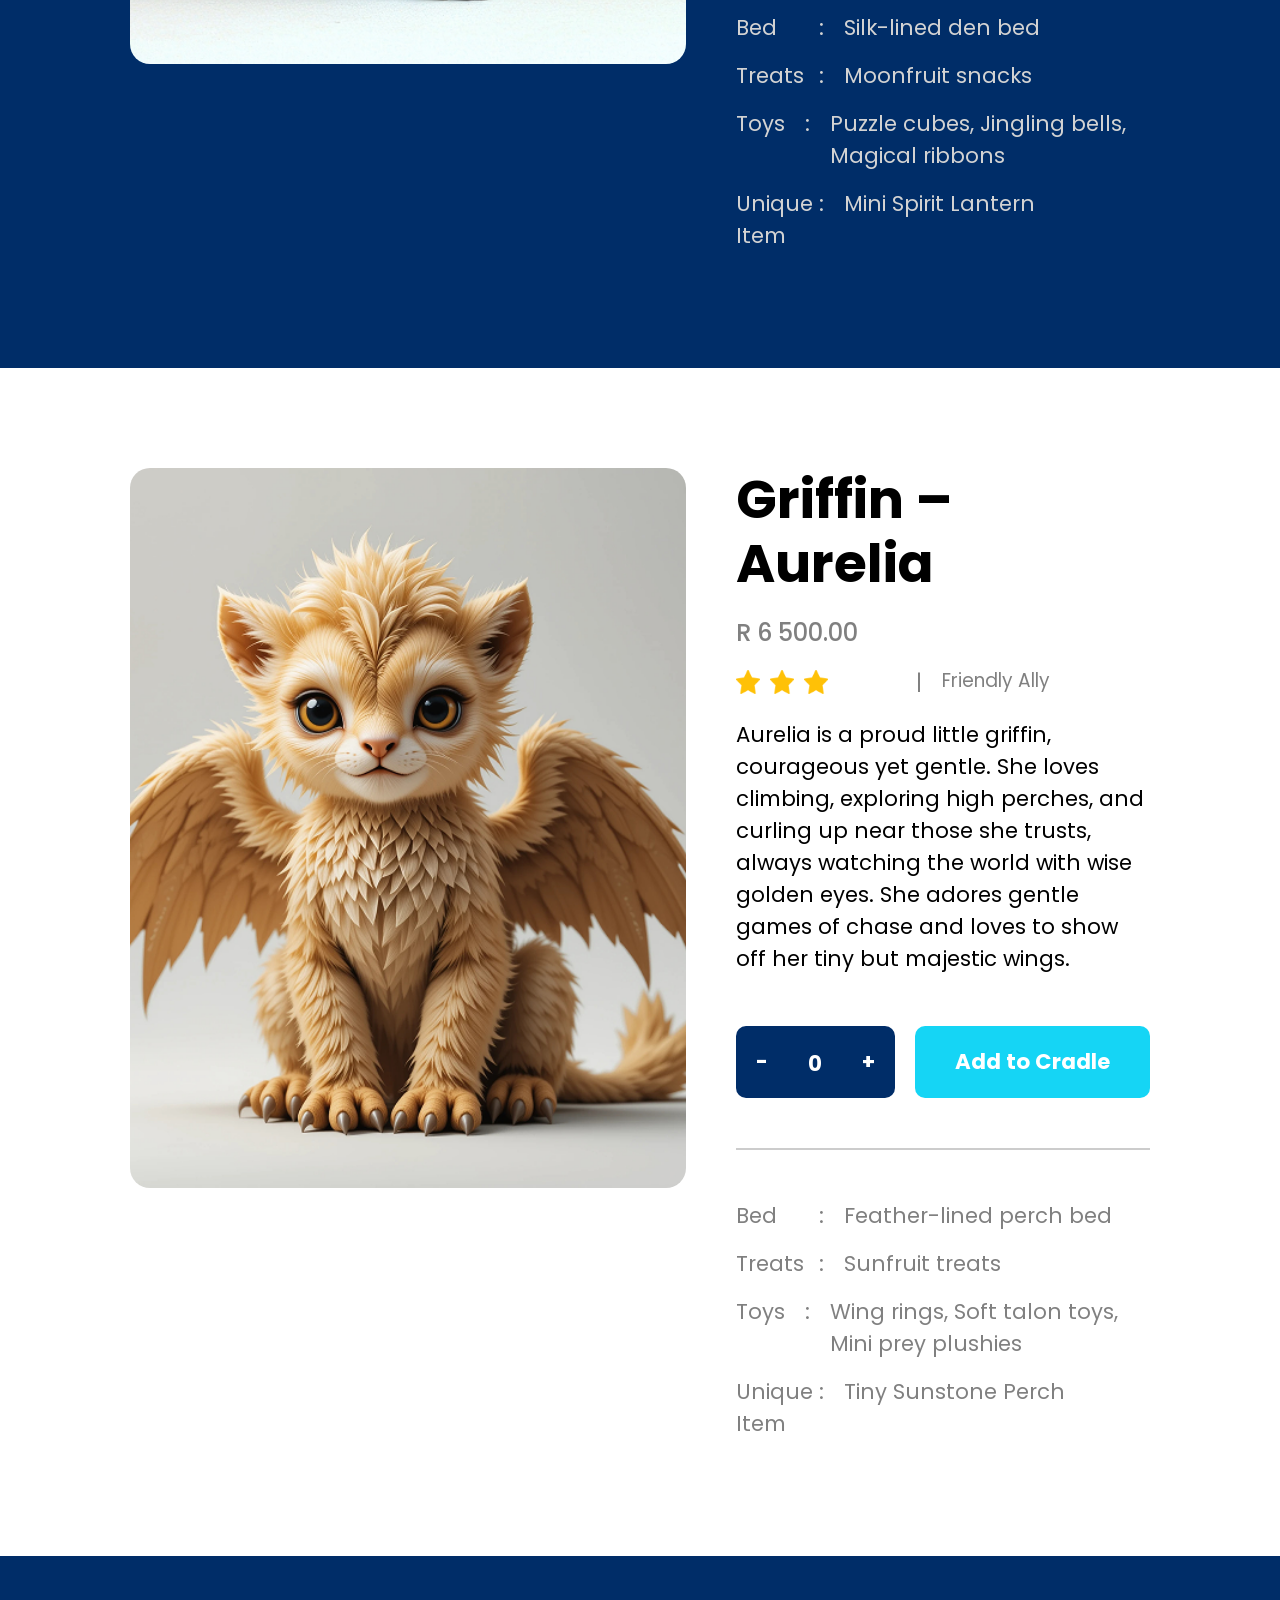
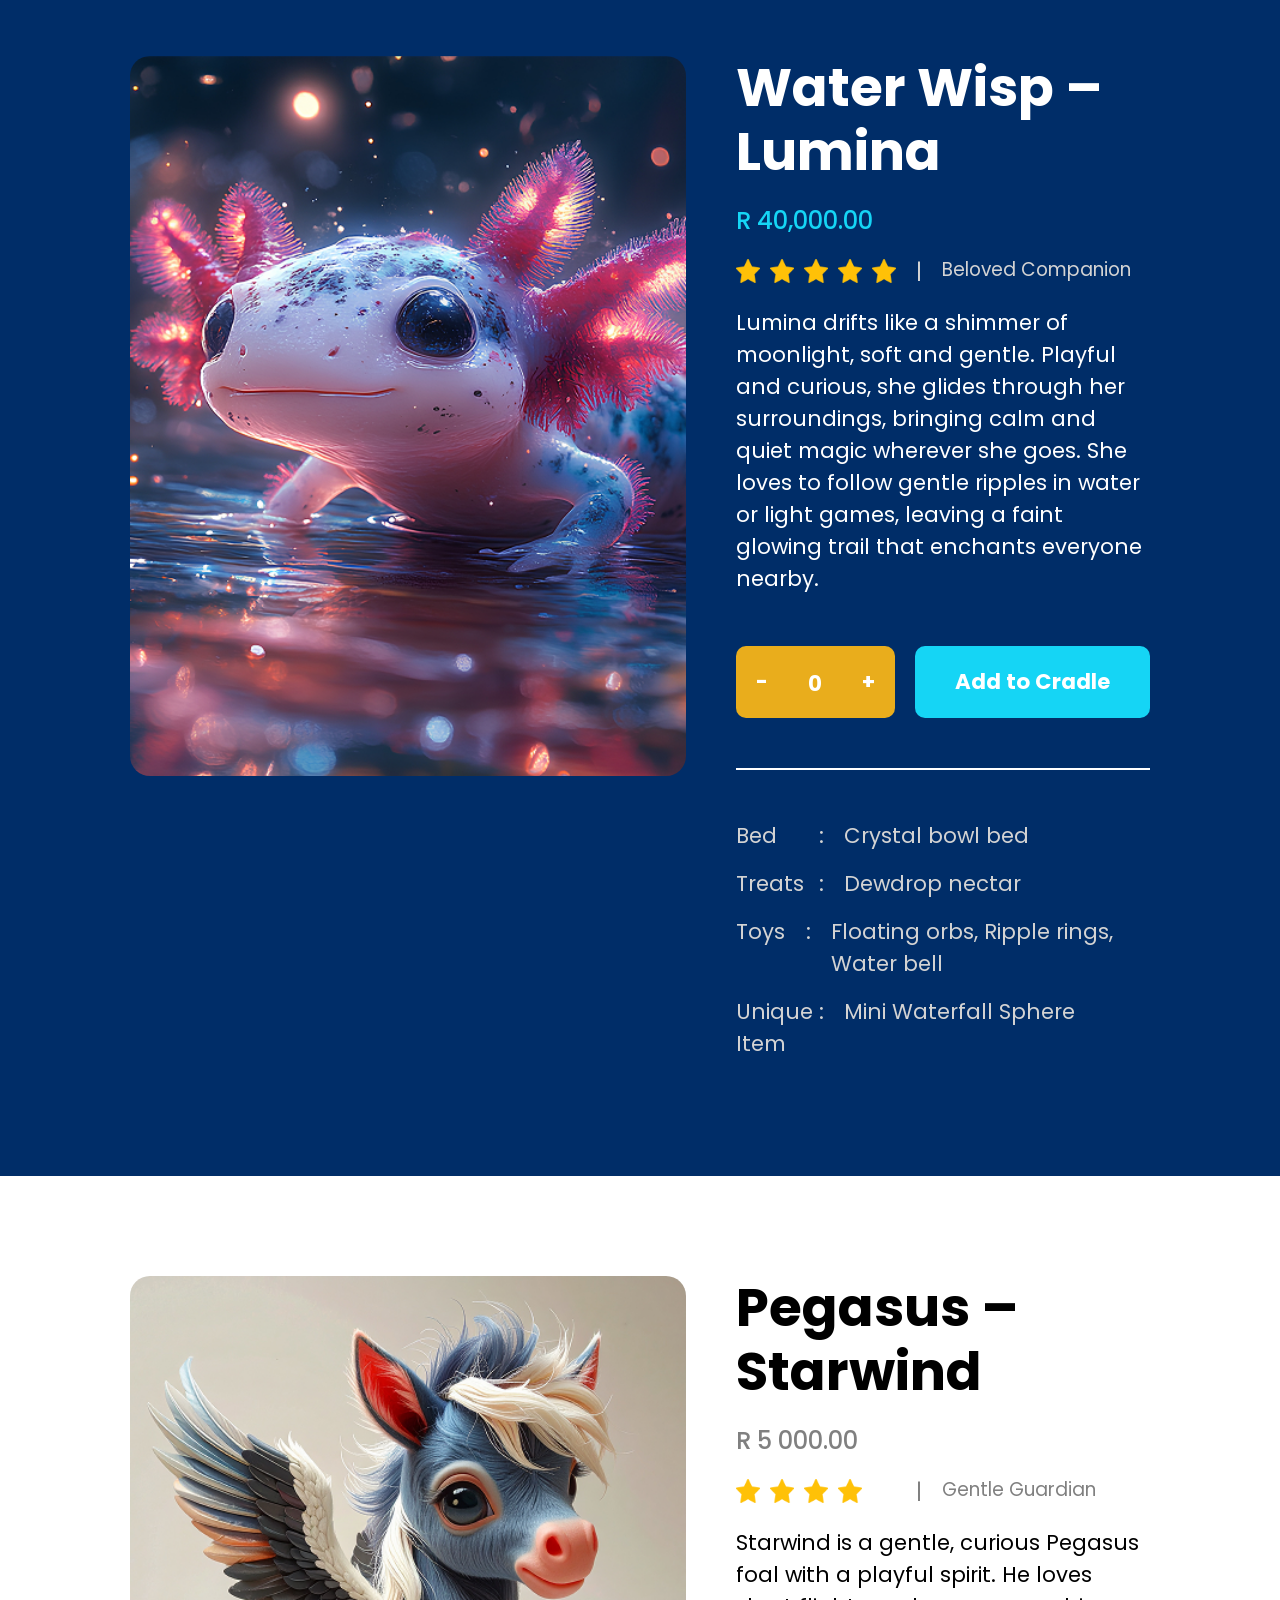
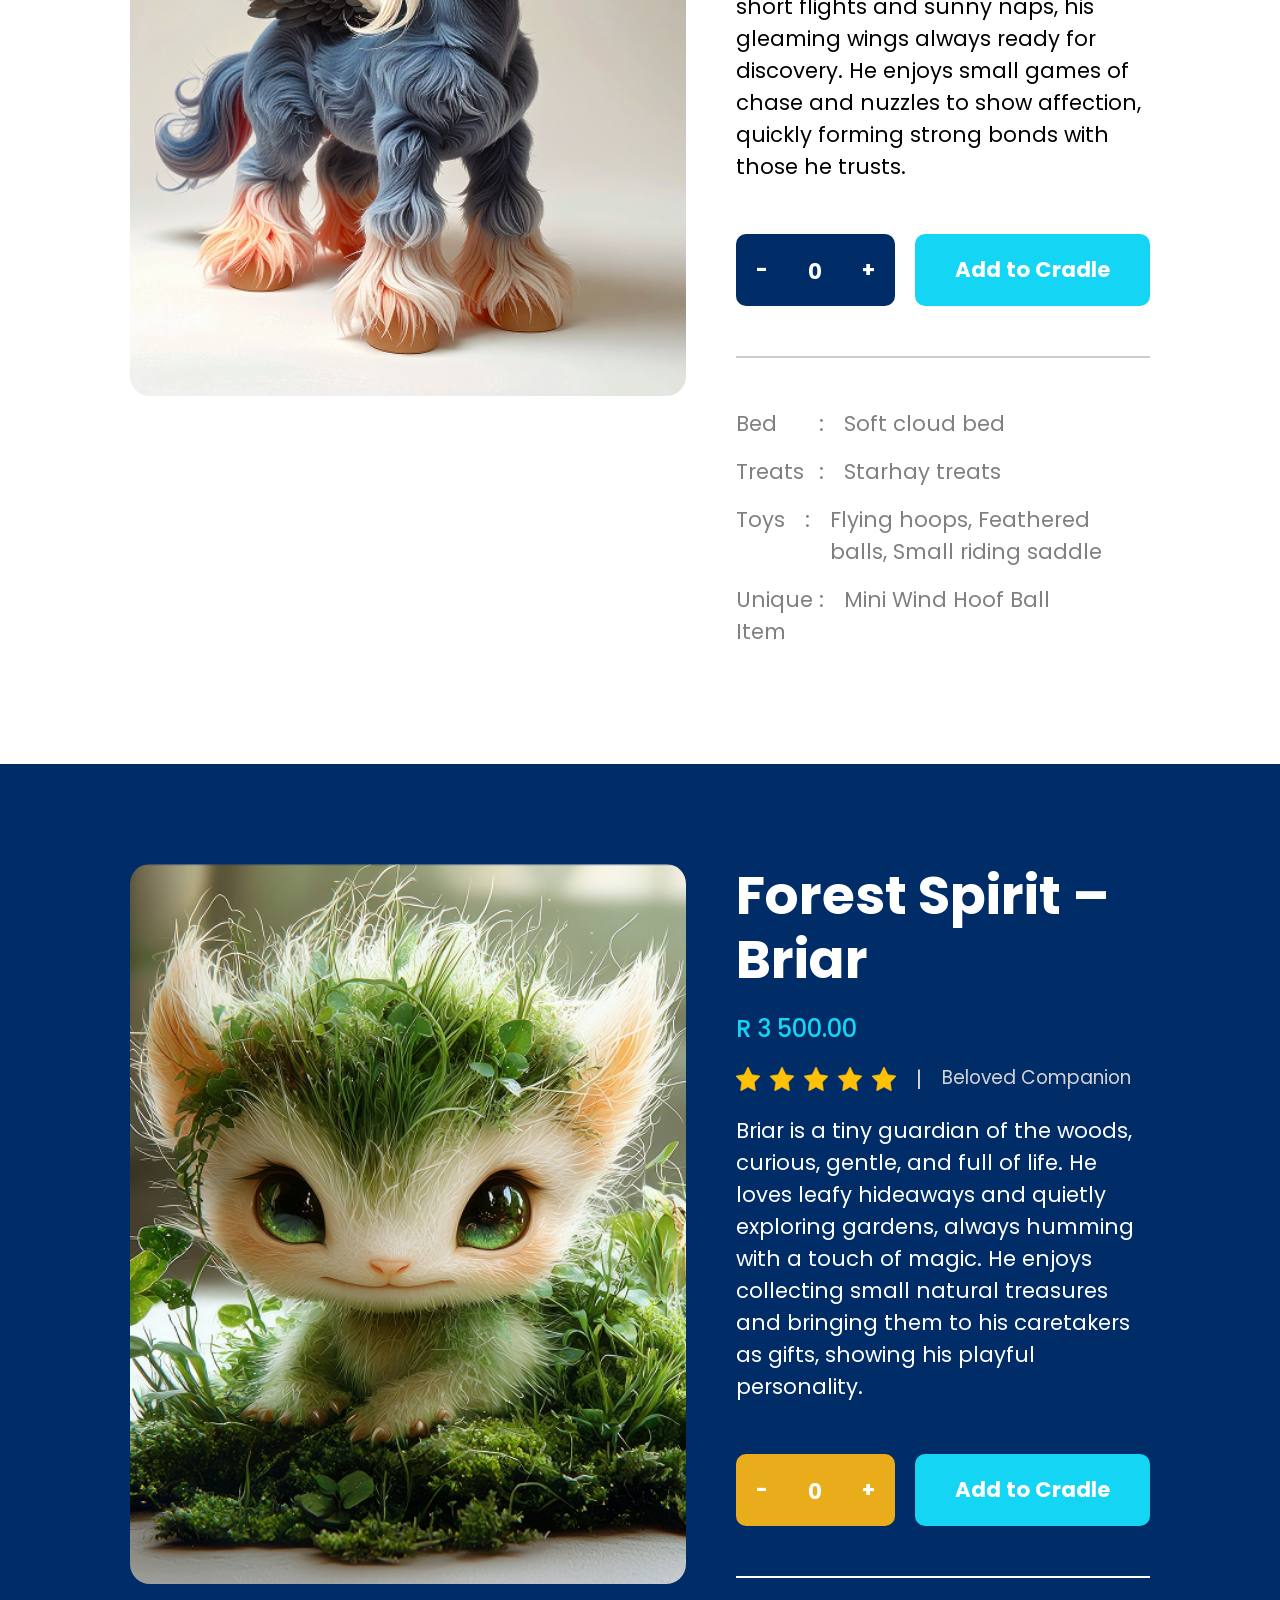
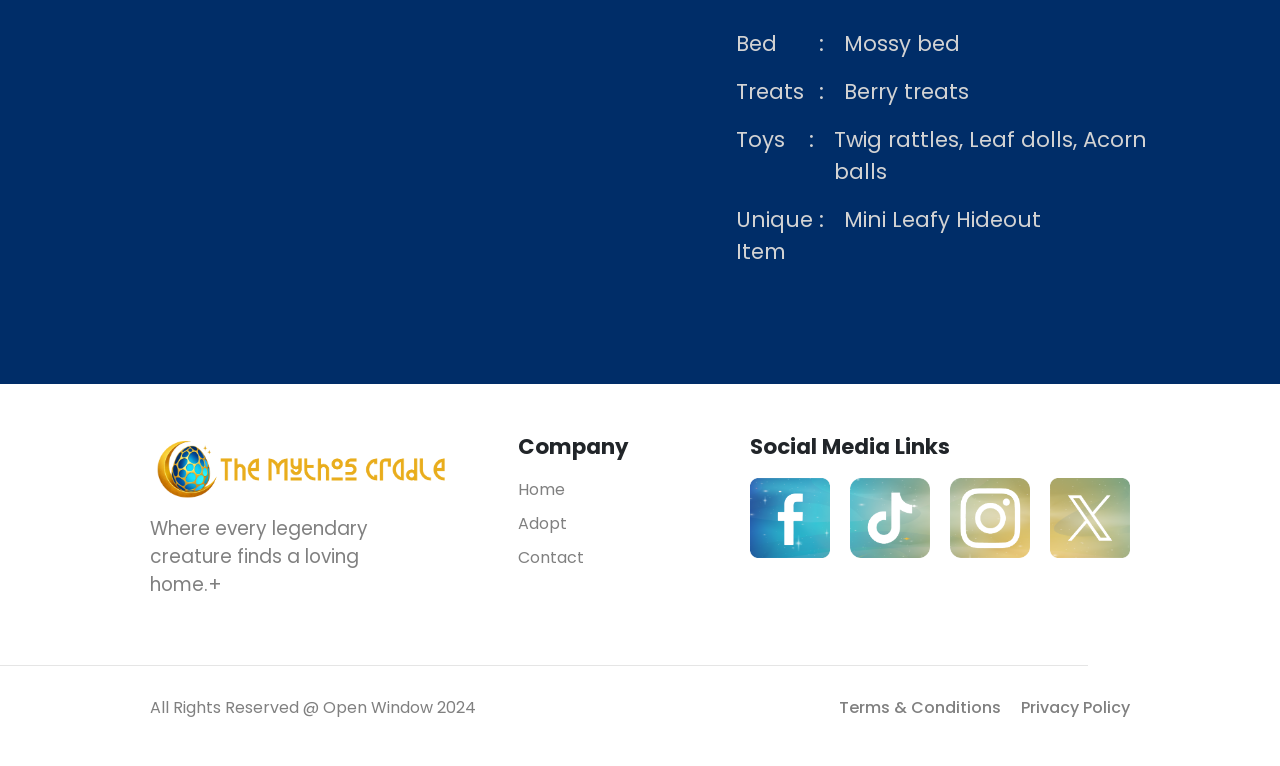
==== commit cdaece1b: "cart system completed just need to make the data reflect on the HTML" ====
--- a/pages/adopt.html
+++ b/pages/adopt.html
@@ -46,10 +46,11 @@
         </div>
     </nav>
 
-    <section class="header">
-        <img src="../assets/Images/adoptHeader.png" alt="">
-        <h1>ADOPT A CREATURE</h1>
-    </section>
+    <div class="adoptpageContainer">
+        <section class="header">
+            <img src="../assets/Images/adoptHeader.png" alt="">
+            <h1>ADOPT A CREATURE</h1>
+        </section>
 
     <section class="adoptDescription">
         <h1>Your journey with a little legend begins here.</h1>
@@ -114,13 +115,13 @@
                 </div>
                 <p>Azuron is a curious little dragon with a spark of mischief in his eyes. He loves exploring hidden nooks and curling up in warm spots after a playful flight, leaving tiny trails of blue sparks wherever he goes. He thrives on attention and gentle play, and his favorite games involve chasing floating spark orbs around the room</p>
 
-                <div class="adoptButtons">
+                <div id="0" class="adoptButtons">
                     <div class="adoptQuantity">
-                        <button class="adoptQuantityLeft" onclick="minus()">-</button>
-                        <p>0</p>
-                        <button class="adoptQuantityRight" onclick="plus()">+</button>
-                    </div>
-                    <button onclick="addToCart()">Add to Cradle</button>
+                        <button class="adoptQuantityLeft" onclick="minus(event)">-</button>
+                        <p class="quantity">0</p>
+                        <button class="adoptQuantityRight" onclick="plus(event)">+</button>
+                    </div>
+                    <button onclick="addToCart(event)">Add to Cradle</button>
                 </div>
                 
             </div>
@@ -203,13 +204,13 @@
                 </div>
                 <p>Yuki is a mischievous yet loving fox spirit, full of curiosity and clever ideas. She delights in playful tricks and quietly watching over her friends, her tails swishing with contentment. Yuki especially enjoys interactive games and hiding small trinkets to surprise her caretakers</p>
 
-                <div class="adoptButtons">
+                <div id="1" class="adoptButtons">
                     <div class="adoptQuantity secondary">
-                        <button class="adoptQuantityLeft secondary" onclick="minus()">-</button>
-                        <p>0</p>
-                        <button class="adoptQuantityRight secondary" onclick="plus()">+</button>
-                    </div>
-                    <button onclick="addToCart()">Add to Cradle</button>
+                        <button class="adoptQuantityLeft secondary" onclick="minus(event)">-</button>
+                        <p class="quantity">0</p>
+                        <button class="adoptQuantityRight secondary" onclick="plus(event)">+</button>
+                    </div>
+                    <button onclick="addToCart(event)">Add to Cradle</button>
                 </div>
                 
             </div>
@@ -291,13 +292,13 @@
                 </div>
                 <p>Aurelia is a proud little griffin, courageous yet gentle. She loves climbing, exploring high perches, and curling up near those she trusts, always watching the world with wise golden eyes. She adores gentle games of chase and loves to show off her tiny but majestic wings.</p>
 
-                <div class="adoptButtons">
+                <div id="2" class="adoptButtons">
                     <div class="adoptQuantity">
-                        <button class="adoptQuantityLeft" onclick="minus()">-</button>
-                        <p>0</p>
-                        <button class="adoptQuantityRight" onclick="plus()">+</button>
-                    </div>
-                    <button onclick="addToCart()">Add to Cradle</button>
+                        <button class="adoptQuantityLeft" onclick="minus(event)">-</button>
+                        <p class="quantity">0</p>
+                        <button class="adoptQuantityRight" onclick="plus(event)">+</button>
+                    </div>
+                    <button onclick="addToCart(event)">Add to Cradle</button>
                 </div>
                 
             </div>
@@ -381,13 +382,13 @@
                 </div>
                 <p>Lumina drifts like a shimmer of moonlight, soft and gentle. Playful and curious, she glides through her surroundings, bringing calm and quiet magic wherever she goes. She loves to follow gentle ripples in water or light games, leaving a faint glowing trail that enchants everyone nearby.</p>
 
-                <div class="adoptButtons">
+                <div id="3" class="adoptButtons">
                     <div class="adoptQuantity secondary">
-                        <button class="adoptQuantityLeft secondary" onclick="minus()">-</button>
-                        <p>0</p>
-                        <button class="adoptQuantityRight secondary" onclick="plus()">+</button>
-                    </div>
-                    <button onclick="addToCart()">Add to Cradle</button>
+                        <button class="adoptQuantityLeft secondary" onclick="minus(event)">-</button>
+                        <p class="quantity">0</p>
+                        <button class="adoptQuantityRight secondary" onclick="plus(event)">+</button>
+                    </div>
+                    <button onclick="addToCart(event)">Add to Cradle</button>
                 </div>
                 
             </div>
@@ -470,13 +471,13 @@
                 </div>
                 <p>Starwind is a gentle, curious Pegasus foal with a playful spirit. He loves short flights and sunny naps, his gleaming wings always ready for discovery. He enjoys small games of chase and nuzzles to show affection, quickly forming strong bonds with those he trusts.</p>
 
-                <div class="adoptButtons">
+                <div id="4" class="adoptButtons">
                     <div class="adoptQuantity">
-                        <button class="adoptQuantityLeft" onclick="minus()">-</button>
-                        <p>0</p>
-                        <button class="adoptQuantityRight" onclick="plus()">+</button>
-                    </div>
-                    <button onclick="addToCart()">Add to Cradle</button>
+                        <button class="adoptQuantityLeft" onclick="minus(event)">-</button>
+                        <p class="quantity">0</p>
+                        <button class="adoptQuantityRight" onclick="plus(event)">+</button>
+                    </div>
+                    <button onclick="addToCart(event)">Add to Cradle</button>
                 </div>
                 
             </div>
@@ -560,13 +561,13 @@
                 </div>
                 <p>Briar is a tiny guardian of the woods, curious, gentle, and full of life. He loves leafy hideaways and quietly exploring gardens, always humming with a touch of magic. He enjoys collecting small natural treasures and bringing them to his caretakers as gifts, showing his playful personality.</p>
 
-                <div class="adoptButtons">
+                <div id="5" class="adoptButtons">
                     <div class="adoptQuantity secondary">
-                        <button class="adoptQuantityLeft secondary" onclick="minus()">-</button>
-                        <p>0</p>
-                        <button class="adoptQuantityRight secondary" onclick="plus()">+</button>
-                    </div>
-                    <button onclick="addToCart()">Add to Cradle</button>
+                        <button class="adoptQuantityLeft secondary" onclick="minus(event)">-</button>
+                        <p class="quantity">0</p>
+                        <button class="adoptQuantityRight secondary" onclick="plus(event)">+</button>
+                    </div>
+                    <button onclick="addToCart(event)">Add to Cradle</button>
                 </div>
                 
             </div>
@@ -619,9 +620,73 @@
                     </div>
                 </div>
             </div>
-            <button class="viewCradle" onclick="viewCradle()">View Cradle<img src="../assets/Images/basketWhiteIcon.png" alt="" class="icon"></button>
         </div>
     </section>
+
+    <div class="notificationContainer">
+        <div class="notification"></div>
+    </div>
+
+    <div class="cradleContainer">
+        <div class="cartHeading">
+            <img src="../assets/Images/basketIcon.png" alt="">
+            <h1>Cradle</h1>
+        </div>
+        
+        <div class="cartTable">
+            <div class="cartTableHeadings">
+                <p>Quantity</p>
+                <p>Type</p>
+                <p>Name</p>
+                <p>Price</p>
+                <p>Total</p>
+                <p>Controls</p>
+            </div>
+            <div class="cartTableListContainer">
+                <div class="cartTableItem">
+                    <div class="creatureQuantity">1</div>
+                    <div class="creatureType">Test</div>
+                    <div class="creatureName">Test</div>
+                    <div class="creaturePrice">R2000</div>
+                    <div class="creatureTotal">R2000</div>
+                    <div class="cartTableControls">
+                        <button class="minusItem" onclick="minusToCartItem(this)">-</button>
+                        <button class="plusItem" onclick="plusToCartItem(this)">+</button>
+                        <button class="removeItem" onclick="removeItemFromCart(this)">X</button>
+                    </div>
+                </div>
+                <div class="cartTableItem">
+                    <div class="creatureQuantity">1</div>
+                    <div class="creatureType">Test</div>
+                    <div class="creatureName">Test</div>
+                    <div class="creaturePrice">R2000</div>
+                    <div class="creatureTotal">R2000</div>
+                    <div class="cartTableControls">
+                        <button class="minusItem" onclick="minusToCartItem(this)">-</button>
+                        <button class="plusItem" onclick="plusToCartItem(this)">+</button>
+                        <button class="removeItem" onclick="removeItemFromCart(this)">X</button>
+                    </div>
+                </div>
+
+
+                <div class="bottomContainer">
+                    <div class="totalContainer">
+                        <div>Total</div>
+                        <div class="total">R2000</div>
+                    </div>
+                    <div class="clearConatiner">
+                        <button class="clear" onclick="clearCart()">Clear All</button>
+                    </div>
+                    
+                </div>
+            </div>
+            
+        </div>
+    </div>
+
+    <button class="viewCradle" onclick="toggleCradle()"><div>View Cradle</div><img src="../assets/Images/basketWhiteIcon.png" alt="" class="icon"></button>
+    </div>
+    
 
     <footer>
         <div class="footerContainer">
@@ -658,7 +723,7 @@
             </div>
         </div>
     </footer>
-
+        <script src="../js/scripts.js"></script>
         <script src="https://cdn.jsdelivr.net/npm/bootstrap@5.3.8/dist/js/bootstrap.bundle.min.js" integrity="sha384-FKyoEForCGlyvwx9Hj09JcYn3nv7wiPVlz7YYwJrWVcXK/BmnVDxM+D2scQbITxI" crossorigin="anonymous"></script>
     </body>
 </html>
--- a/css/main.css
+++ b/css/main.css
@@ -37,6 +37,10 @@
     border: none;
     cursor: pointer;
     width: max-content;
+    display: flex;
+    flex-direction: row;
+    justify-content: center;
+    align-items: center;
 }
 
 .carousel-btn {
@@ -809,6 +813,7 @@
 
 .viewCradle {
     position: fixed;
+    width: 270px;
     bottom: 5%;
     right: 5%;
     background-color: var(--gold);
@@ -823,4 +828,183 @@
 
 .viewCradle:hover {
     background-color: var(--light-blue);
+}
+
+.cradleContainer {
+    position: fixed;
+    bottom: 20%;
+    right: 5%;
+    display: none;
+    flex-direction: column;
+    justify-content: center;
+    align-items: center;
+    gap: 10px;
+    background-color: var(--white);
+    padding: 10px 20px;
+    border-radius: 10px;
+    width: max-content;
+    padding: 20px;
+    border: 3px solid rgba(0, 0, 0, 0.2);
+}
+
+.cartHeading {
+    display: flex;
+    justify-content: center;
+    align-content: center;
+    flex-direction: row;
+    gap: 10px;
+    font-family: "Poppins", sans-serif;
+    font-weight: bold;
+    font-size: 16pt;
+    color: var(--black);
+}
+
+.cartHeading h1 {
+    font-size: 24pt;
+}
+
+.cartHeading img {
+    width: 35px;
+    height: 36px;
+}
+
+.cartTable {
+    display: flex;
+    flex-direction: column;
+    justify-content: center;
+    width: 100%;
+}
+
+.cartTableHeadings {
+    display: flex;
+    flex-direction: row;
+    justify-content: start;
+    font-family: "Poppins", sans-serif;
+    font-weight: semi-bold;
+    font-size: 10pt;
+    color: var(--dark-blue);
+    border-bottom: 2px solid rgba(0, 0, 0, 0.1);
+    width: 600px;
+}
+
+.cartTableHeadings p {
+    width: 100px;
+}
+
+.cartTableListContainer {
+    display: flex;
+    flex-direction: column;
+    font-size: 10pt;
+    color: grey;
+    width: 600px
+}
+
+.cartTableItem {
+    display: flex;
+    flex-direction: row;
+    justify-content: start;
+    align-items: center;
+    border-bottom: 2px solid rgba(0, 0, 0, 0.1);
+    padding-top: 10px;
+    padding-bottom: 10px;
+}
+
+.cartTableItem div {
+    width: 100px;
+}
+
+.bottomContainer {
+    display: flex;
+    flex-direction: row;
+    justify-content: space-between;
+    align-items: center;
+    padding-top: 15px;
+    width: 600px;
+}
+
+.totalContainer {
+    display: flex;
+    flex-direction: row;
+    justify-content: space-between;
+    align-items: center;
+    width: 100%;
+    width: 100%;
+    font-family: "Poppins", sans-serif;
+    font-weight: semi-bold;
+    font-size: 12pt;
+    color: var(--dark-blue);
+    width: 500px;
+}
+
+.total {
+    width: 100px;
+}
+
+.clearContainer {
+    display: flex;
+    justify-content: start;
+    align-items: center;
+    width: 100%;
+}
+
+.clear {
+    color: var(--white);
+    font-family: "Poppins", sans-serif;
+    font-weight: bold;
+    font-size: 10pt;
+    padding: 5px 10px;
+    border: none;
+    cursor: pointer;
+    background-color: rgb(230, 44, 44);
+}
+
+.clear:hover {
+    background-color: rgb(255, 0, 0);
+}
+
+.cartTableControls {
+    display: flex;
+    flex-direction: row;
+    align-items: center;
+    gap: 10px;
+}
+
+.minusItem, .plusItem, .removeItem {
+    color: var(--white);
+    font-family: "Poppins", sans-serif;
+    font-weight: bold;
+    font-size: 10pt;
+    border-radius: 30%;
+    padding: 5px 10px;
+    border: none;
+    cursor: pointer;
+    background-color: var(--dark-blue);
+}
+
+.minusItem:hover, .plusItem:hover {
+    background-color: var(--light-blue);
+}
+
+.removeItem {
+    background-color: rgb(230, 44, 44);
+}
+
+.removeItem:hover {
+    background-color: rgb(255, 0, 0);
+}
+
+
+.notificationContainer {
+    visibility: hidden;
+    position: fixed;
+    top: 25%;
+    left: 50%;
+    transform: translate(-50%, -50%);
+    background-color: var(--gold);
+    color: var(--white);
+    padding: 15px 30px;
+    border-radius: 40px;
+    display: flex;
+    font-family: "Poppins", sans-serif;
+    font-size: 12pt;
 }
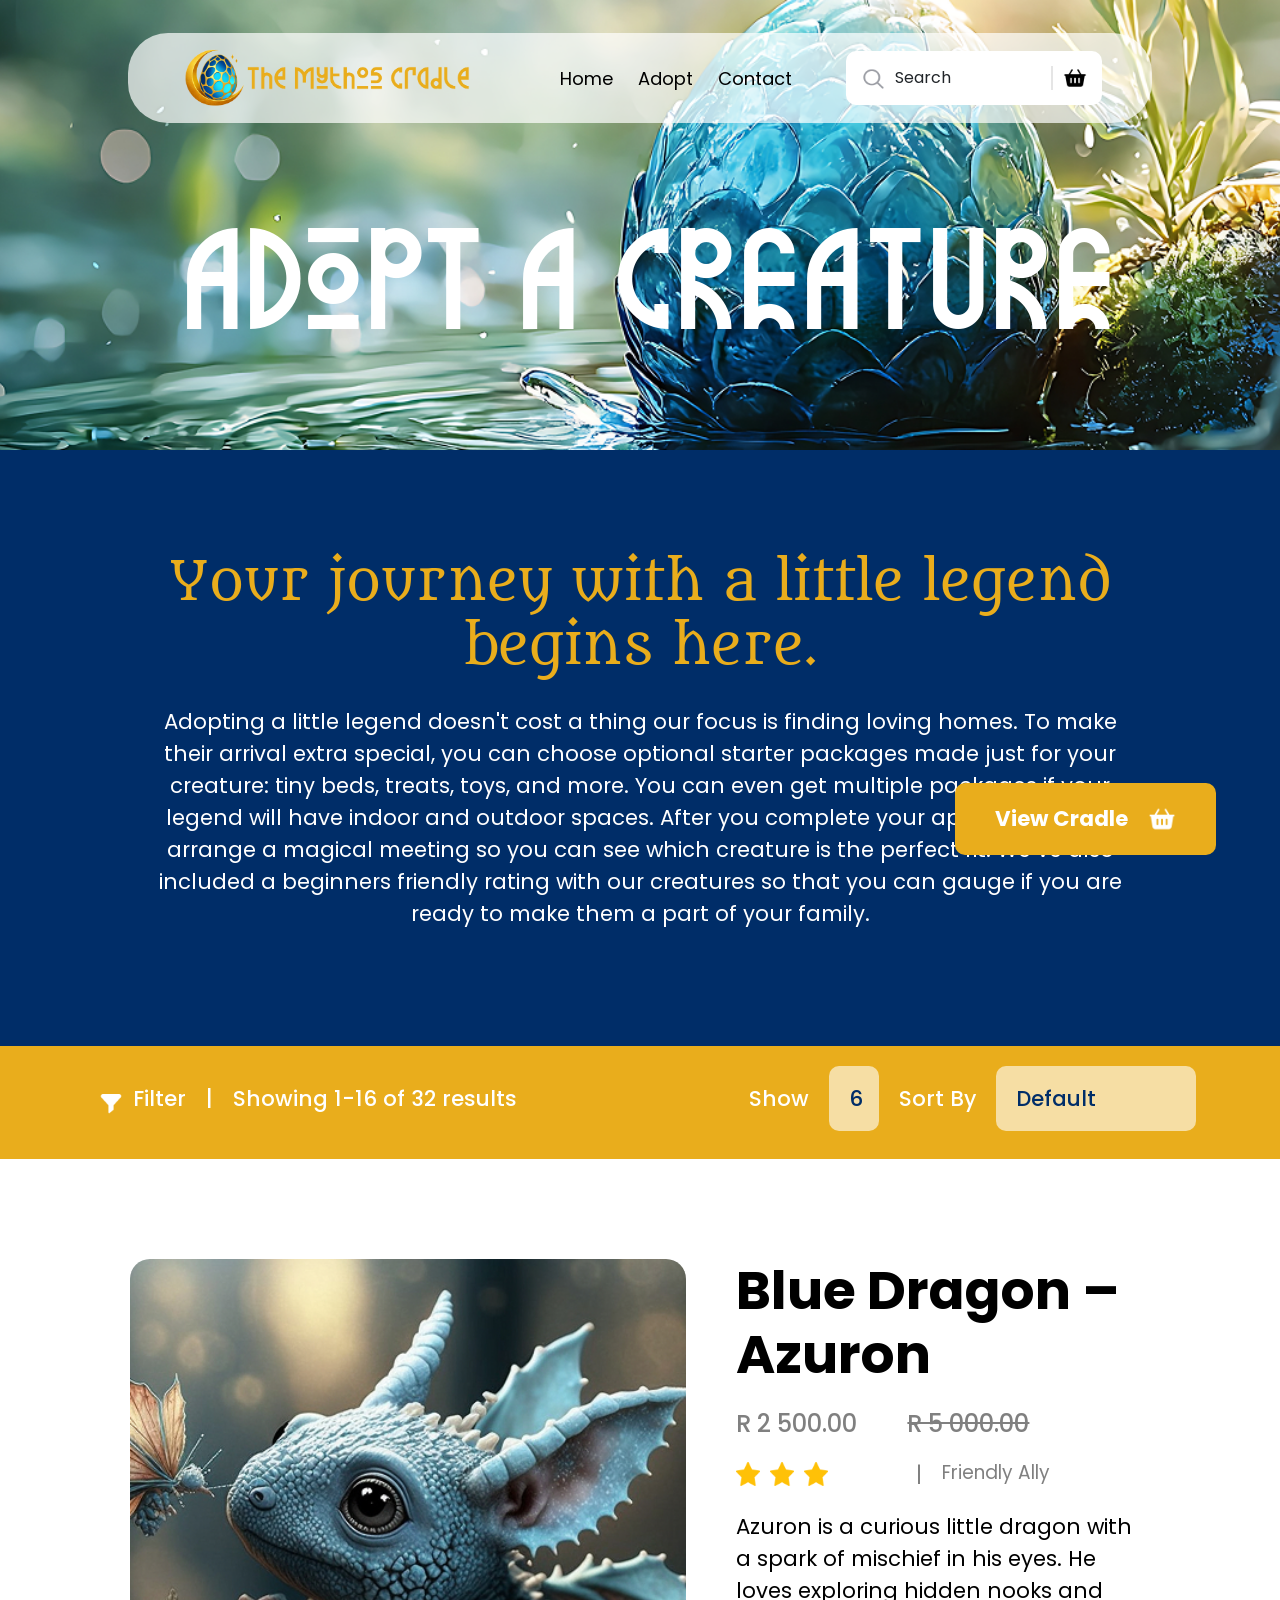
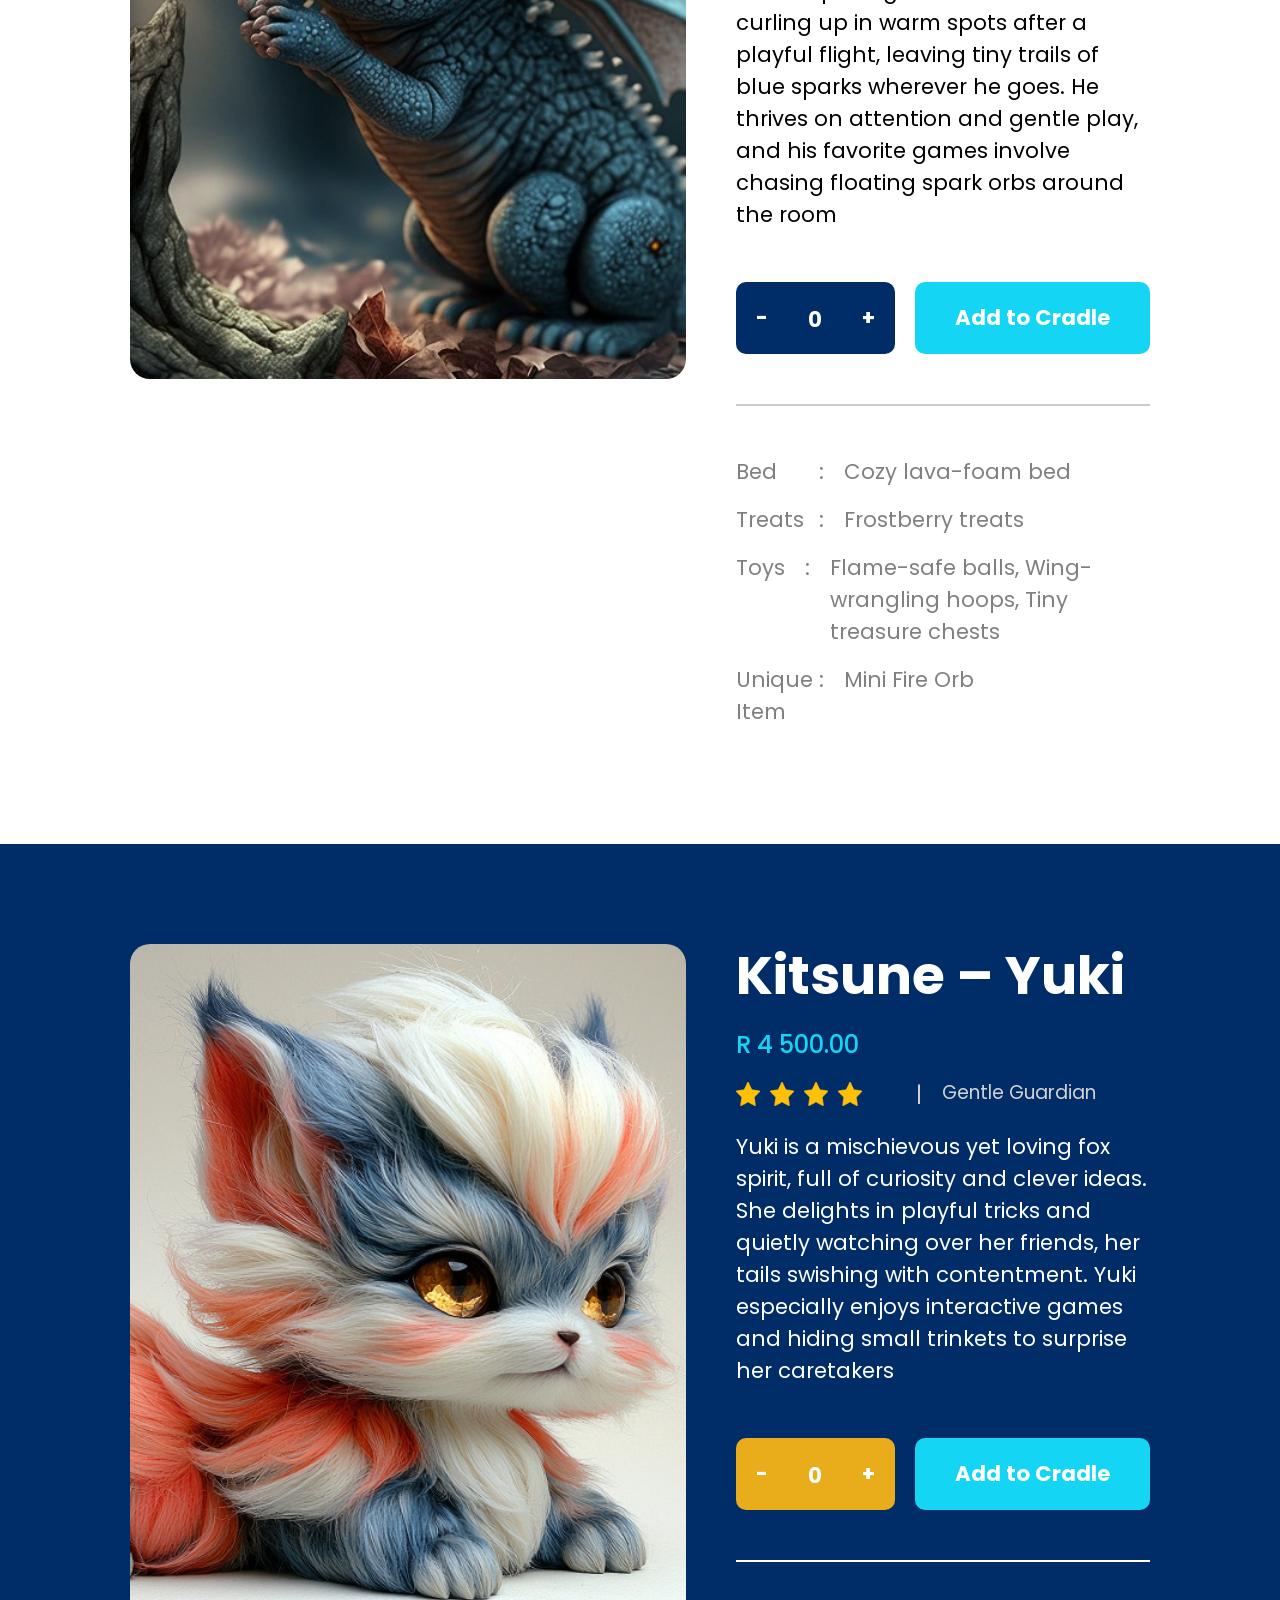
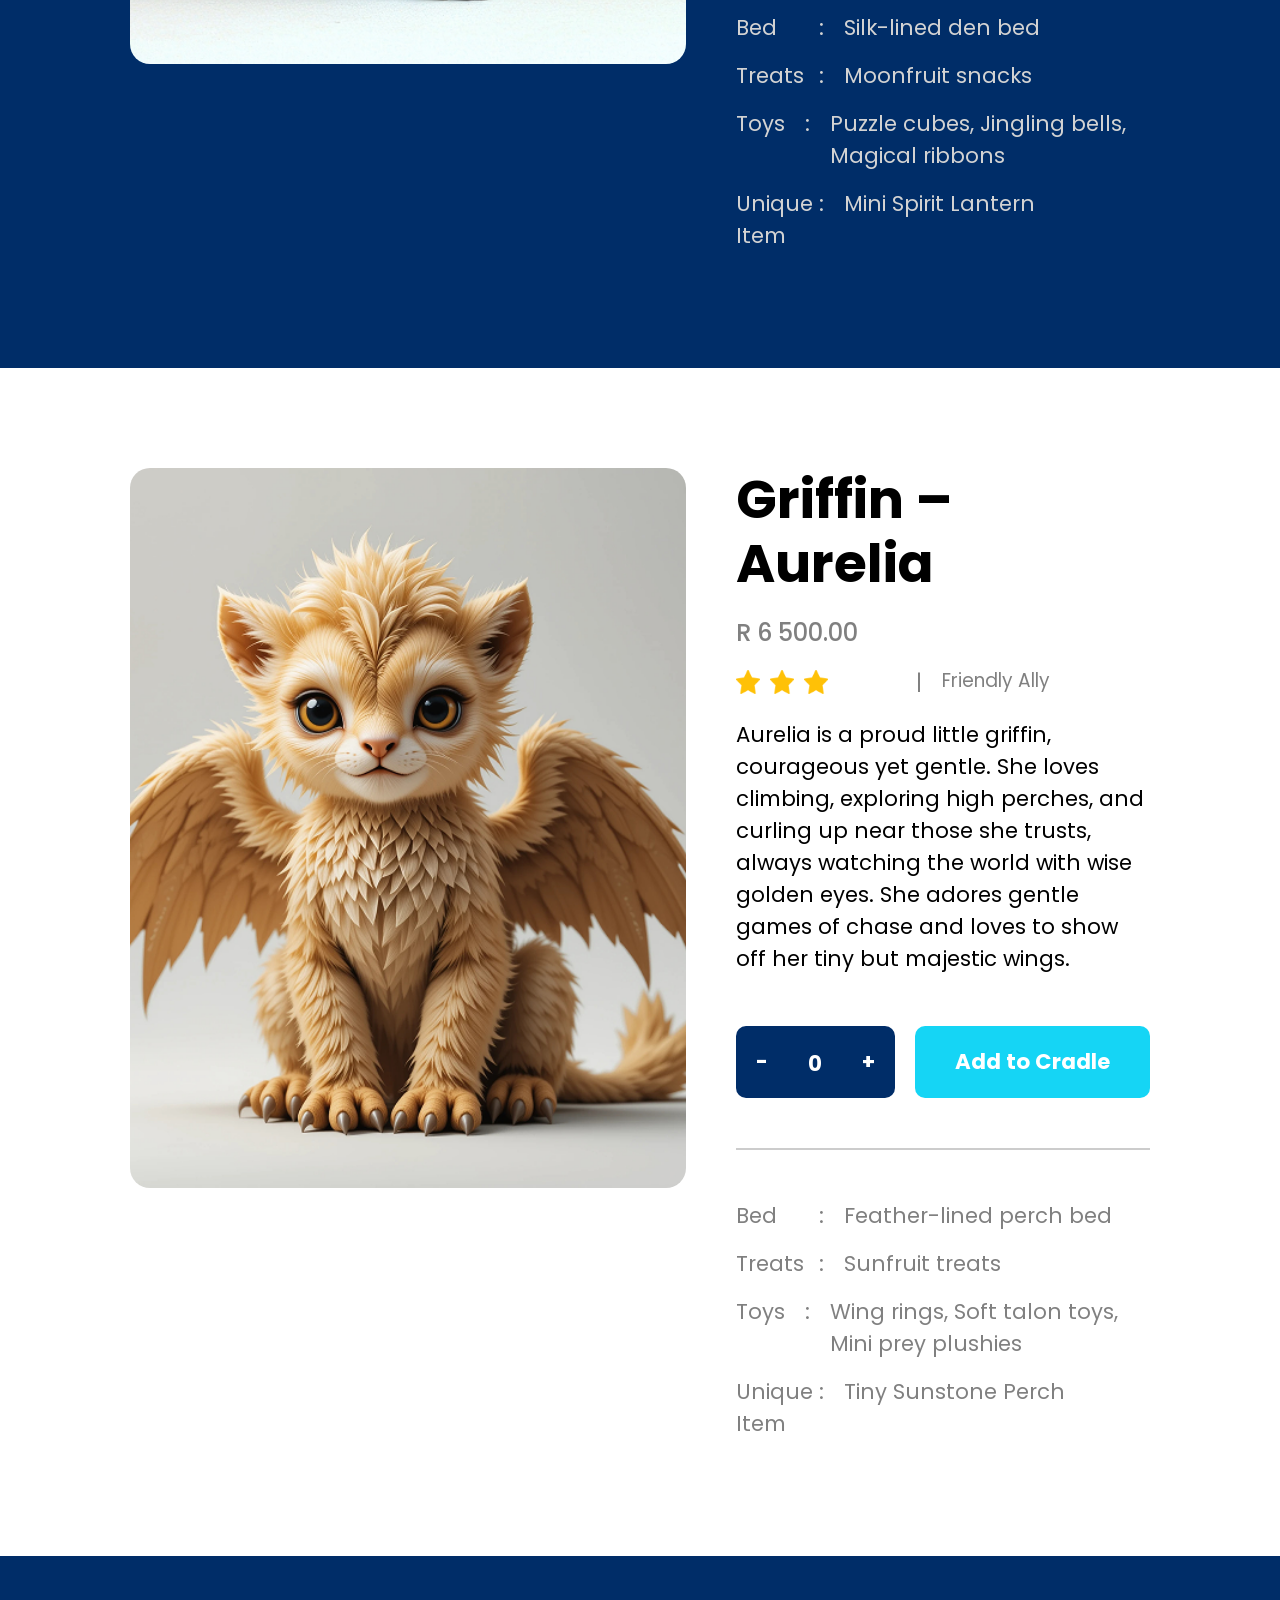
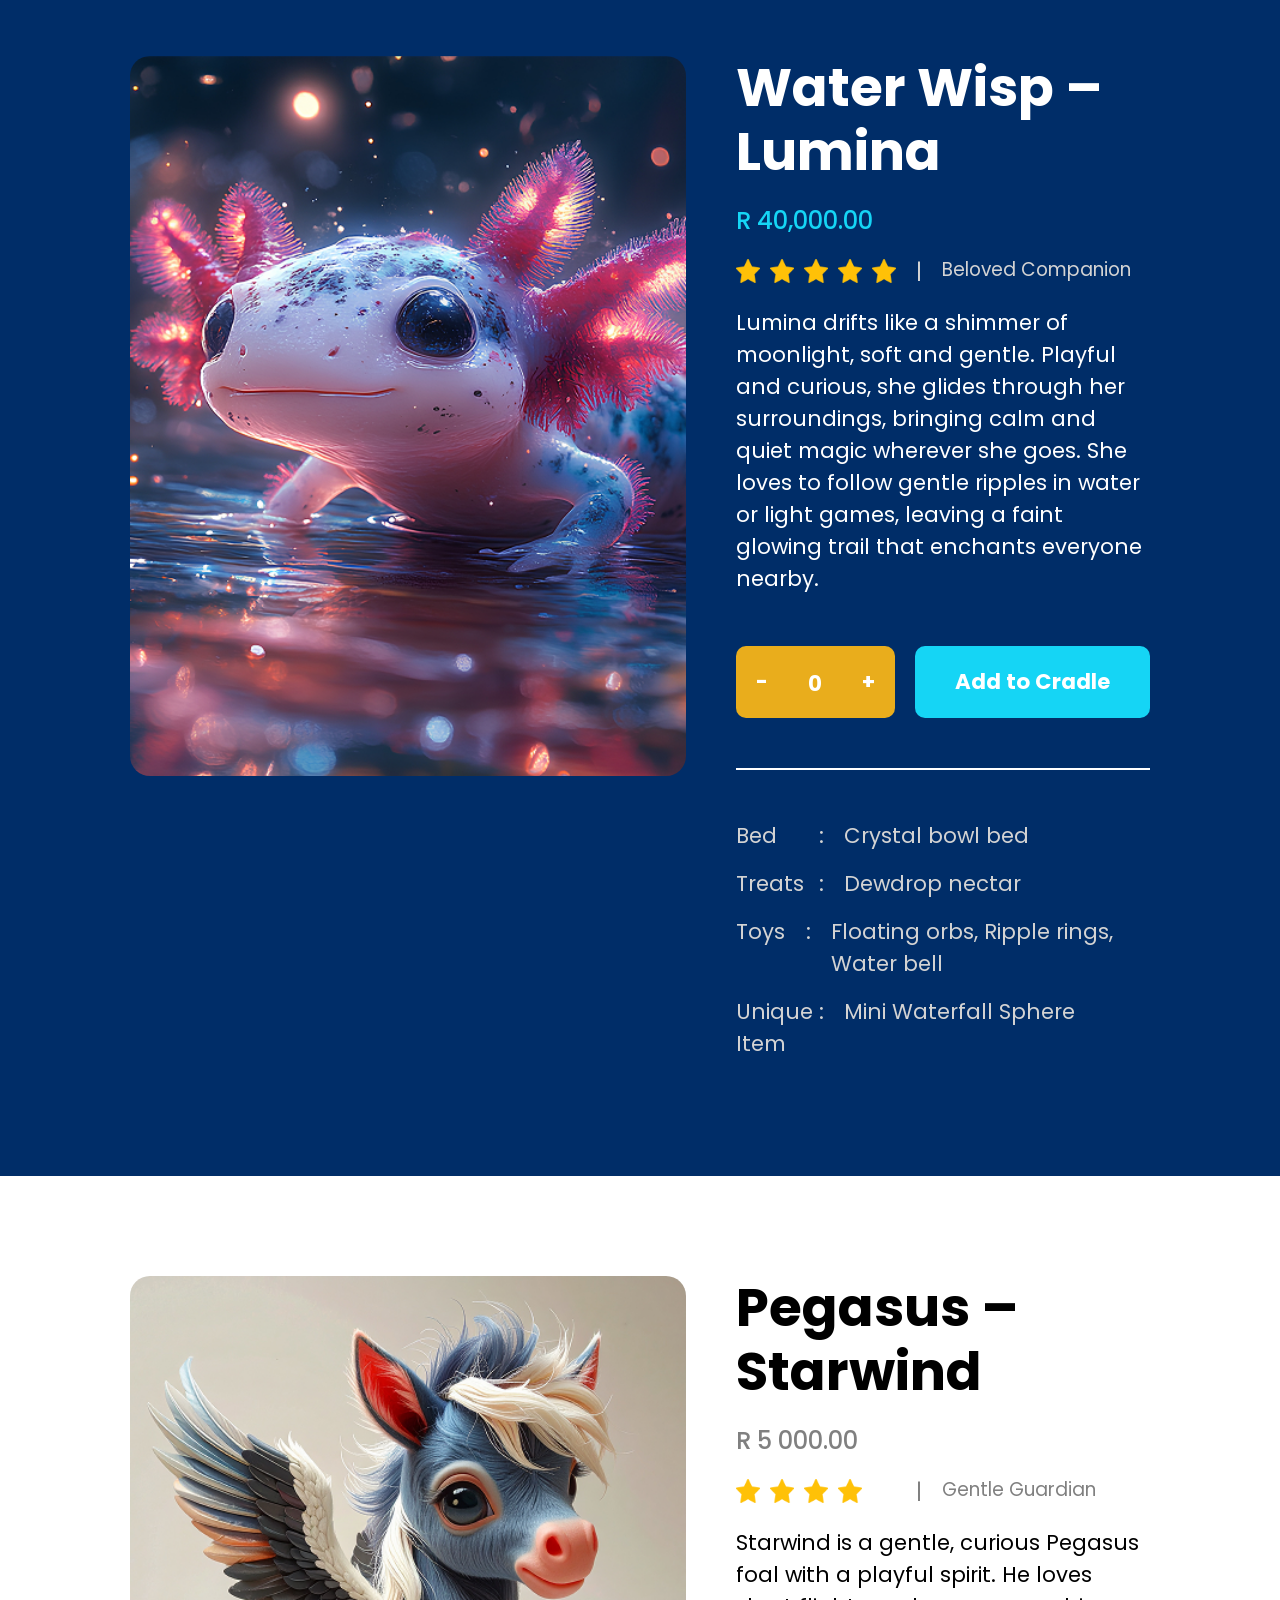
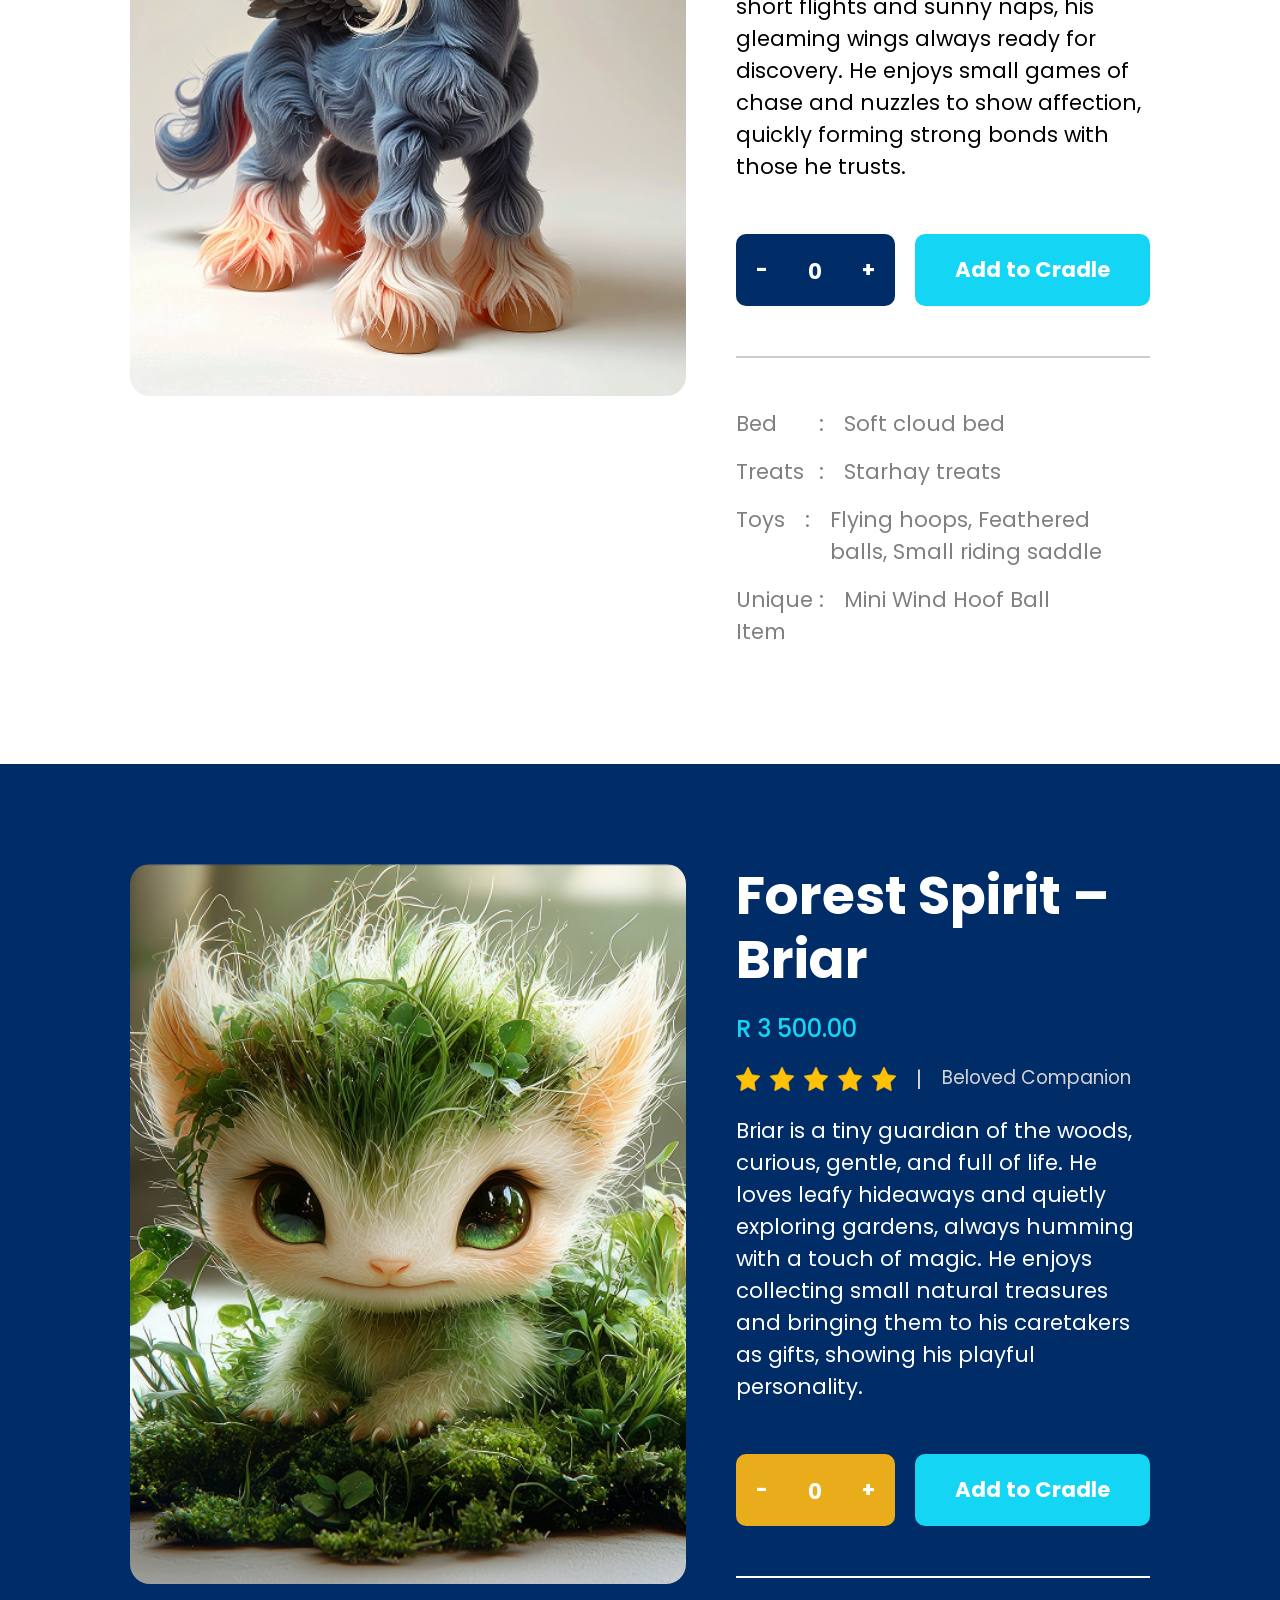
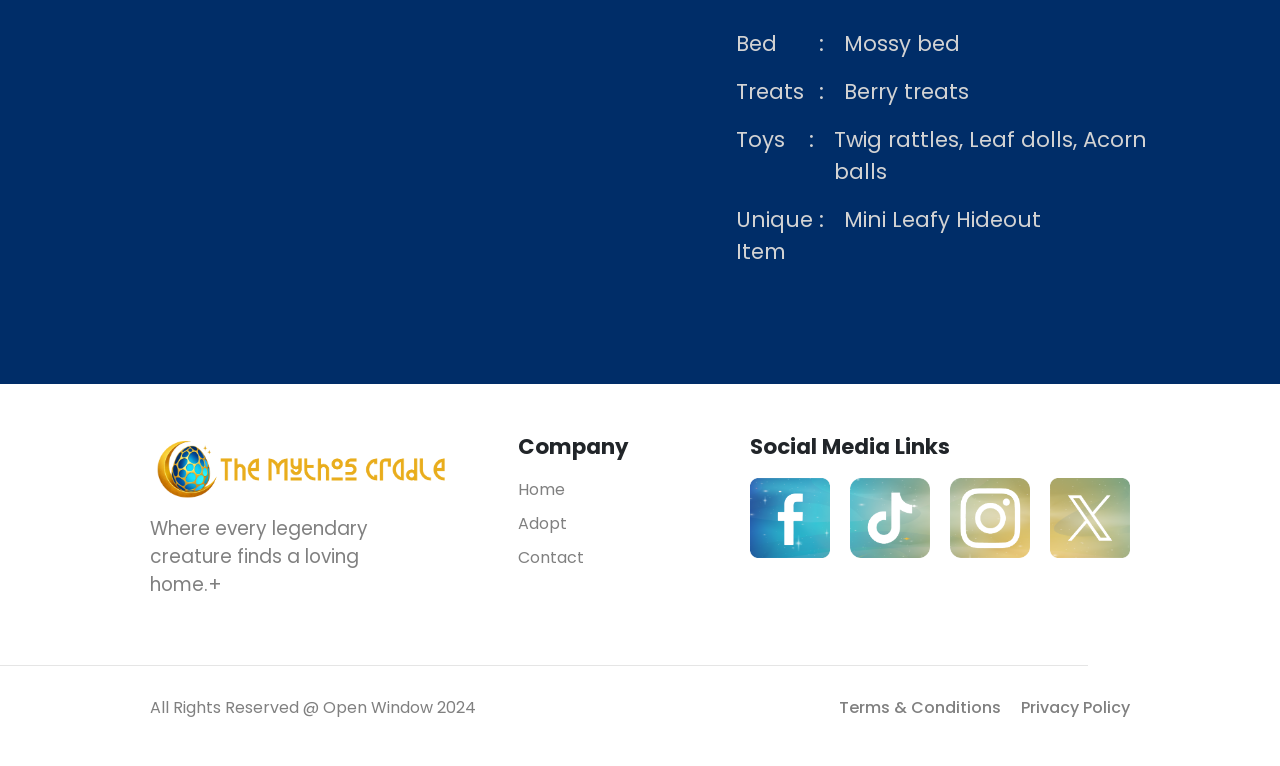
==== commit fd75b3c3: "form system complete, adjusted cart system." ====
--- a/pages/adopt.html
+++ b/pages/adopt.html
@@ -643,45 +643,42 @@
                 <p>Controls</p>
             </div>
             <div class="cartTableListContainer">
-                <div class="cartTableItem">
+                <!-- <div class="cartTableItem" id="creatureId">
                     <div class="creatureQuantity">1</div>
                     <div class="creatureType">Test</div>
                     <div class="creatureName">Test</div>
                     <div class="creaturePrice">R2000</div>
                     <div class="creatureTotal">R2000</div>
                     <div class="cartTableControls">
-                        <button class="minusItem" onclick="minusToCartItem(this)">-</button>
-                        <button class="plusItem" onclick="plusToCartItem(this)">+</button>
-                        <button class="removeItem" onclick="removeItemFromCart(this)">X</button>
-                    </div>
-                </div>
-                <div class="cartTableItem">
-                    <div class="creatureQuantity">1</div>
-                    <div class="creatureType">Test</div>
-                    <div class="creatureName">Test</div>
-                    <div class="creaturePrice">R2000</div>
-                    <div class="creatureTotal">R2000</div>
-                    <div class="cartTableControls">
-                        <button class="minusItem" onclick="minusToCartItem(this)">-</button>
-                        <button class="plusItem" onclick="plusToCartItem(this)">+</button>
-                        <button class="removeItem" onclick="removeItemFromCart(this)">X</button>
-                    </div>
-                </div>
-
+                        <button class="minusItem" onclick="controls(event)">-</button>
+                        <button class="plusItem" onclick="controls(event)">+</button>
+                        <button class="removeItem" onclick="controls(event)">X</button>
+                    </div>
+                </div> -->
+
+                <div class="empty">Cradle Empty...</div>
 
                 <div class="bottomContainer">
                     <div class="totalContainer">
                         <div>Total</div>
-                        <div class="total">R2000</div>
-                    </div>
-                    <div class="clearConatiner">
+                        <div class="total">R 0</div>
+                    </div>
+                    <div class="clearContainer">
                         <button class="clear" onclick="clearCart()">Clear All</button>
                     </div>
-                    
-                </div>
+                </div>
+                
             </div>
             
         </div>
+
+        <div class="finishBox">
+
+            <button class="leaveCradle" onclick="toggleCradle()">Continue Searching<img src="../assets/Images/basketWhiteIcon.png" alt="" class="icon"></button>
+
+            <a href="../index.html"><button class="finish">Finish Adoption</button></a>
+        </div>
+
     </div>
 
     <button class="viewCradle" onclick="toggleCradle()"><div>View Cradle</div><img src="../assets/Images/basketWhiteIcon.png" alt="" class="icon"></button>
--- a/css/main.css
+++ b/css/main.css
@@ -813,7 +813,7 @@
 
 .viewCradle {
     position: fixed;
-    width: 270px;
+    width: auto;
     bottom: 5%;
     right: 5%;
     background-color: var(--gold);
@@ -832,19 +832,21 @@
 
 .cradleContainer {
     position: fixed;
-    bottom: 20%;
-    right: 5%;
+    top: 2%;
+    bottom: 2%;
+    right: 2%;
+    left: 2%;
     display: none;
     flex-direction: column;
-    justify-content: center;
+    justify-content: start;
     align-items: center;
     gap: 10px;
     background-color: var(--white);
-    padding: 10px 20px;
     border-radius: 10px;
-    width: max-content;
-    padding: 20px;
+    width: auto;
+    padding: 45px 0px;
     border: 3px solid rgba(0, 0, 0, 0.2);
+    z-index: 1000;
 }
 
 .cartHeading {
@@ -855,24 +857,25 @@
     gap: 10px;
     font-family: "Poppins", sans-serif;
     font-weight: bold;
-    font-size: 16pt;
     color: var(--black);
+    margin-bottom: 20px;
 }
 
 .cartHeading h1 {
-    font-size: 24pt;
+    font-size: 30pt;
 }
 
 .cartHeading img {
-    width: 35px;
-    height: 36px;
+    width: 45px;
+    height: 45px;
 }
 
 .cartTable {
     display: flex;
     flex-direction: column;
-    justify-content: center;
-    width: 100%;
+    justify-content: flex-start;
+    width: auto;
+    height: 100%;
 }
 
 .cartTableHeadings {
@@ -880,23 +883,23 @@
     flex-direction: row;
     justify-content: start;
     font-family: "Poppins", sans-serif;
-    font-weight: semi-bold;
-    font-size: 10pt;
+    font-weight: bold;
+    font-size: 18pt;
     color: var(--dark-blue);
-    border-bottom: 2px solid rgba(0, 0, 0, 0.1);
-    width: 600px;
+    border-bottom: 2px solid rgba(0, 0, 0, 0.2);
+    width: 100%;
 }
 
 .cartTableHeadings p {
-    width: 100px;
+    width: 200px;
 }
 
 .cartTableListContainer {
     display: flex;
     flex-direction: column;
-    font-size: 10pt;
     color: grey;
-    width: 600px
+    width: 100%;
+    height: 100%;
 }
 
 .cartTableItem {
@@ -904,55 +907,57 @@
     flex-direction: row;
     justify-content: start;
     align-items: center;
-    border-bottom: 2px solid rgba(0, 0, 0, 0.1);
+    font-size: 12pt;
+    border-bottom: 2px solid rgba(0, 0, 0, 0.2);
     padding-top: 10px;
     padding-bottom: 10px;
 }
 
 .cartTableItem div {
-    width: 100px;
+    width: 200px;
 }
 
 .bottomContainer {
     display: flex;
     flex-direction: row;
+    align-items: center;
+    padding-top: 15px;
+    padding-bottom: 15px;
+    width: auto;
+    gap: 5px;
+    border-bottom: 2px solid rgba(0, 0, 0, 0.2);
+    font-weight: bold;
+}
+
+.totalContainer {
+    display: flex;
+    flex-direction: row;
     justify-content: space-between;
     align-items: center;
-    padding-top: 15px;
-    width: 600px;
-}
-
-.totalContainer {
-    display: flex;
-    flex-direction: row;
-    justify-content: space-between;
-    align-items: center;
-    width: 100%;
-    width: 100%;
+    width: 1000px;
     font-family: "Poppins", sans-serif;
     font-weight: semi-bold;
+    font-size: 20pt;
+    color: var(--dark-blue);
+}
+
+.total {
+    width: 200px;
+}
+
+.clearContainer {
+    display: flex;
+    justify-content: center;
+    align-items: center;
+    width: auto;
+}
+
+.clear {
+    color: var(--white);
+    font-family: "Poppins", sans-serif;
+    font-weight: bold;
     font-size: 12pt;
-    color: var(--dark-blue);
-    width: 500px;
-}
-
-.total {
-    width: 100px;
-}
-
-.clearContainer {
-    display: flex;
-    justify-content: start;
-    align-items: center;
-    width: 100%;
-}
-
-.clear {
-    color: var(--white);
-    font-family: "Poppins", sans-serif;
-    font-weight: bold;
-    font-size: 10pt;
-    padding: 5px 10px;
+    padding: 7px 12px;
     border: none;
     cursor: pointer;
     background-color: rgb(230, 44, 44);
@@ -962,11 +967,58 @@
     background-color: rgb(255, 0, 0);
 }
 
+.finish {
+    color: var(--white);
+    font-family: "Poppins", sans-serif;
+    font-weight: bold;
+    border: none;
+    cursor: pointer;
+    background-color: var(--gold);
+    font-size: 15pt;
+}
+
+.finish:hover {
+    background-color: var(--light-blue);
+}
+
+.leaveCradle {
+    position: flex;
+    justify-content: ;
+    width: auto;
+    background-color: var(--dark-blue);
+    z-index: 1001;
+    font-size: 15pt;
+}
+
+.leaveCradle img {
+    height: 28px;
+    width: auto;
+    padding-left: 20px;
+    margin: 0;
+}
+
+.leaveCradle:hover {
+    background-color: var(--light-blue);
+}
+
+
+.finishBox {
+    display: flex;
+    flex-direction: row;
+    justify-content: space-between;
+    align-items: center;
+    width: 1200px;
+}
+
+.finishBox a {
+    text-decoration: none;
+}
+
 .cartTableControls {
     display: flex;
     flex-direction: row;
     align-items: center;
-    gap: 10px;
+    gap: 5px;
 }
 
 .minusItem, .plusItem, .removeItem {
@@ -1007,4 +1059,56 @@
     display: flex;
     font-family: "Poppins", sans-serif;
     font-size: 12pt;
-}+}
+
+.creatureQuantity {
+    padding-left: 10px;
+}
+
+.empty {
+    display: flex;
+    justify-content: center;
+    align-self: center;
+    font-family: "Poppins", sans-serif;
+    font-size: 24pt;
+    padding-top: 20px;
+    padding-bottom: 10px;
+    color: rgba(0, 0, 0, 0.2);
+}
+
+.message {
+    display: none;
+    flex-direction: column;
+    justify-content: center;
+    align-self: flex-end;
+    font-family: "Poppins", sans-serif;
+    font-size: 22pt;
+    width: 400px;
+    height: max-content;
+    gap: 10px;
+    border: var(--light-blue) 2px solid;
+    padding: 20px;
+    border-radius: 40px;
+}
+
+.name {
+    font-weight: bold;
+}
+
+.line2 {
+    color: grey;
+    font-size: 14pt;
+}
+
+.line1 {
+    color: var(--dark-blue);
+}
+
+/* .error {
+    color:red;
+    font-size: 14pt;
+} */
+
+/* input:invalid, textarea:invalid {
+    border: 2px solid red;
+} */
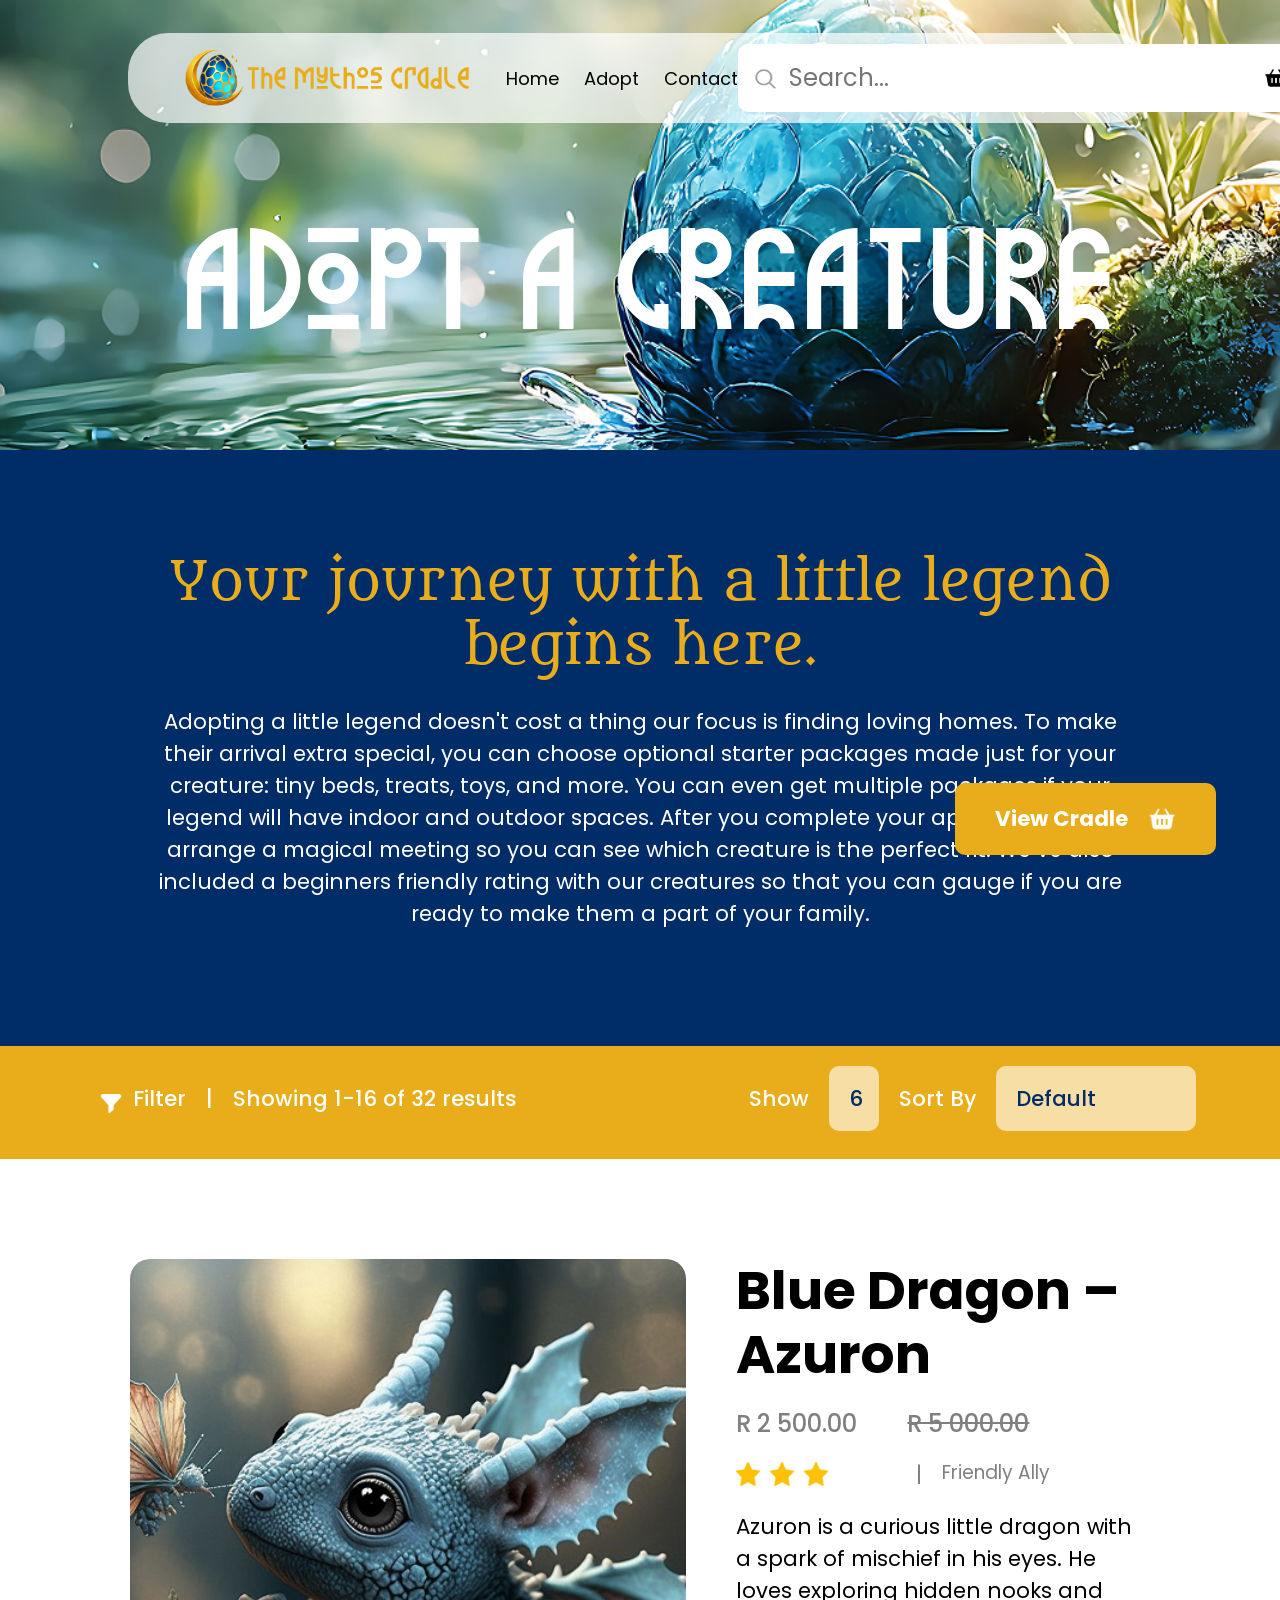
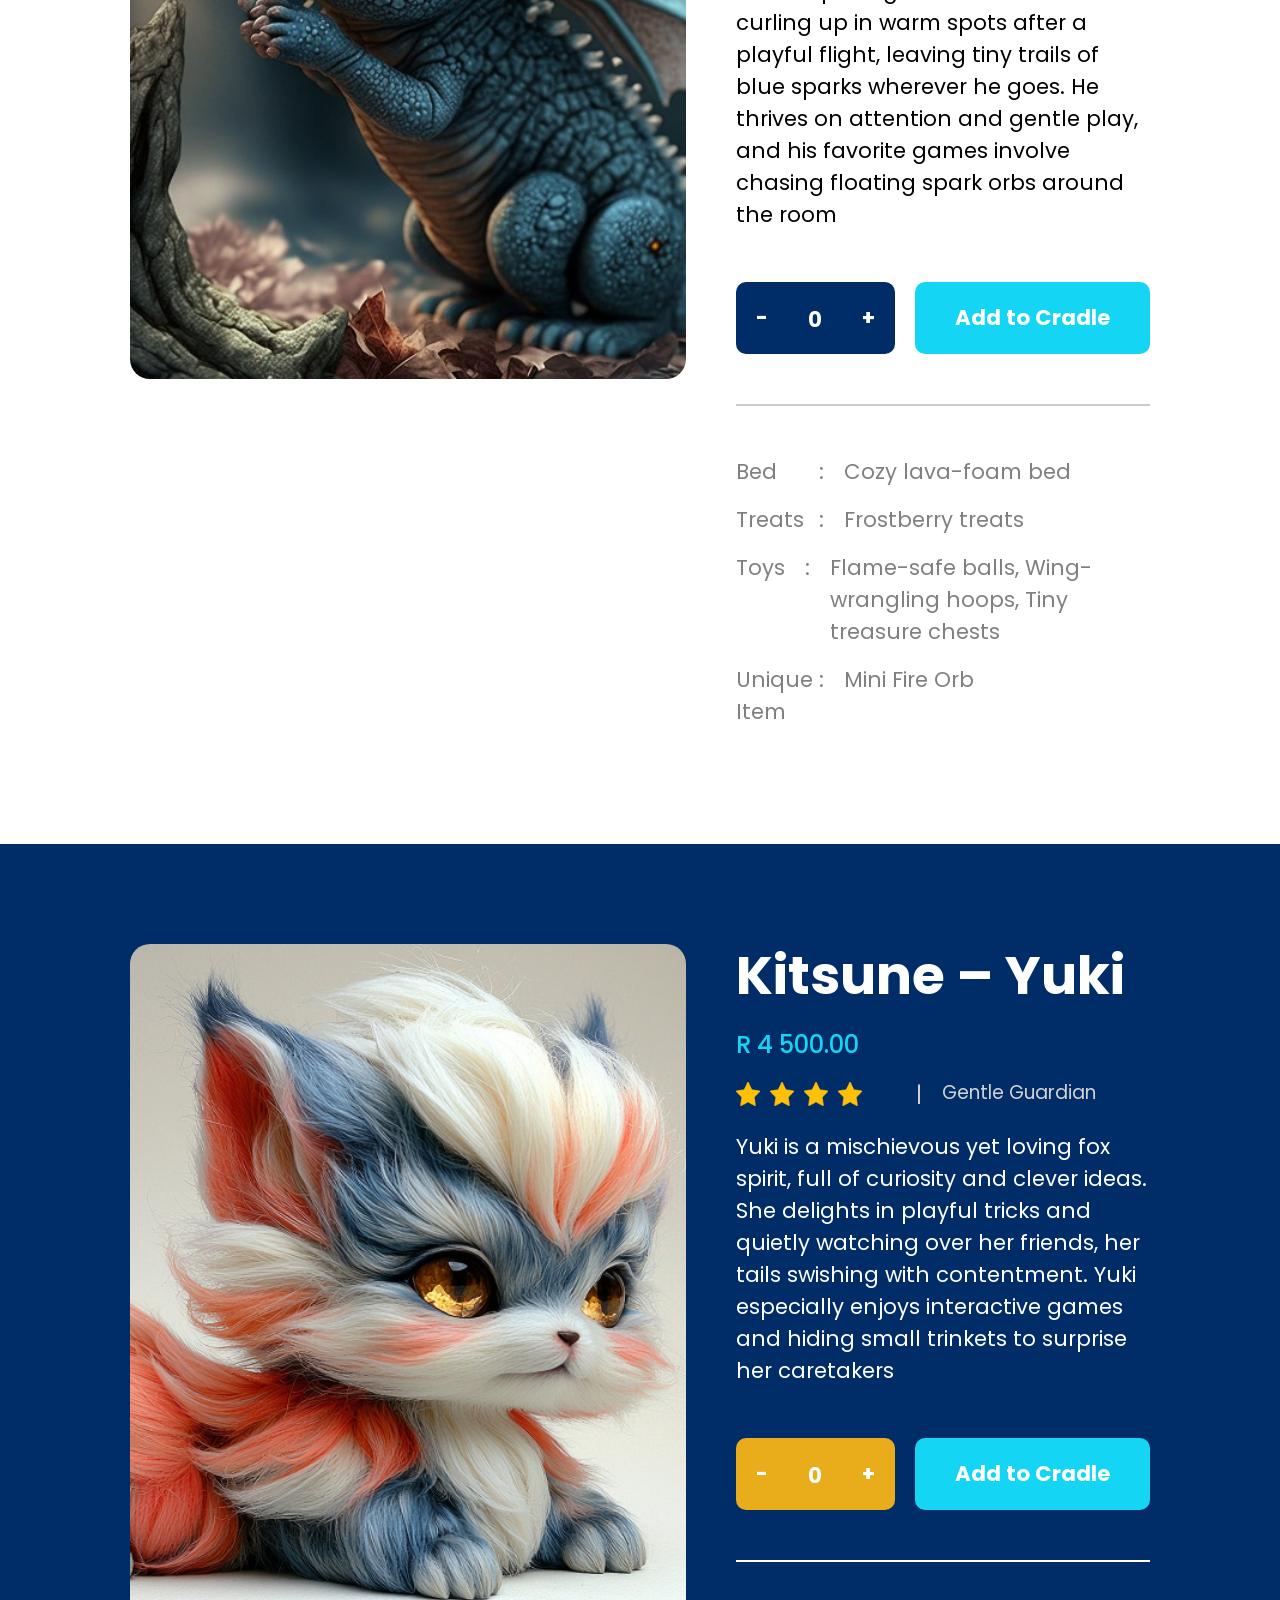
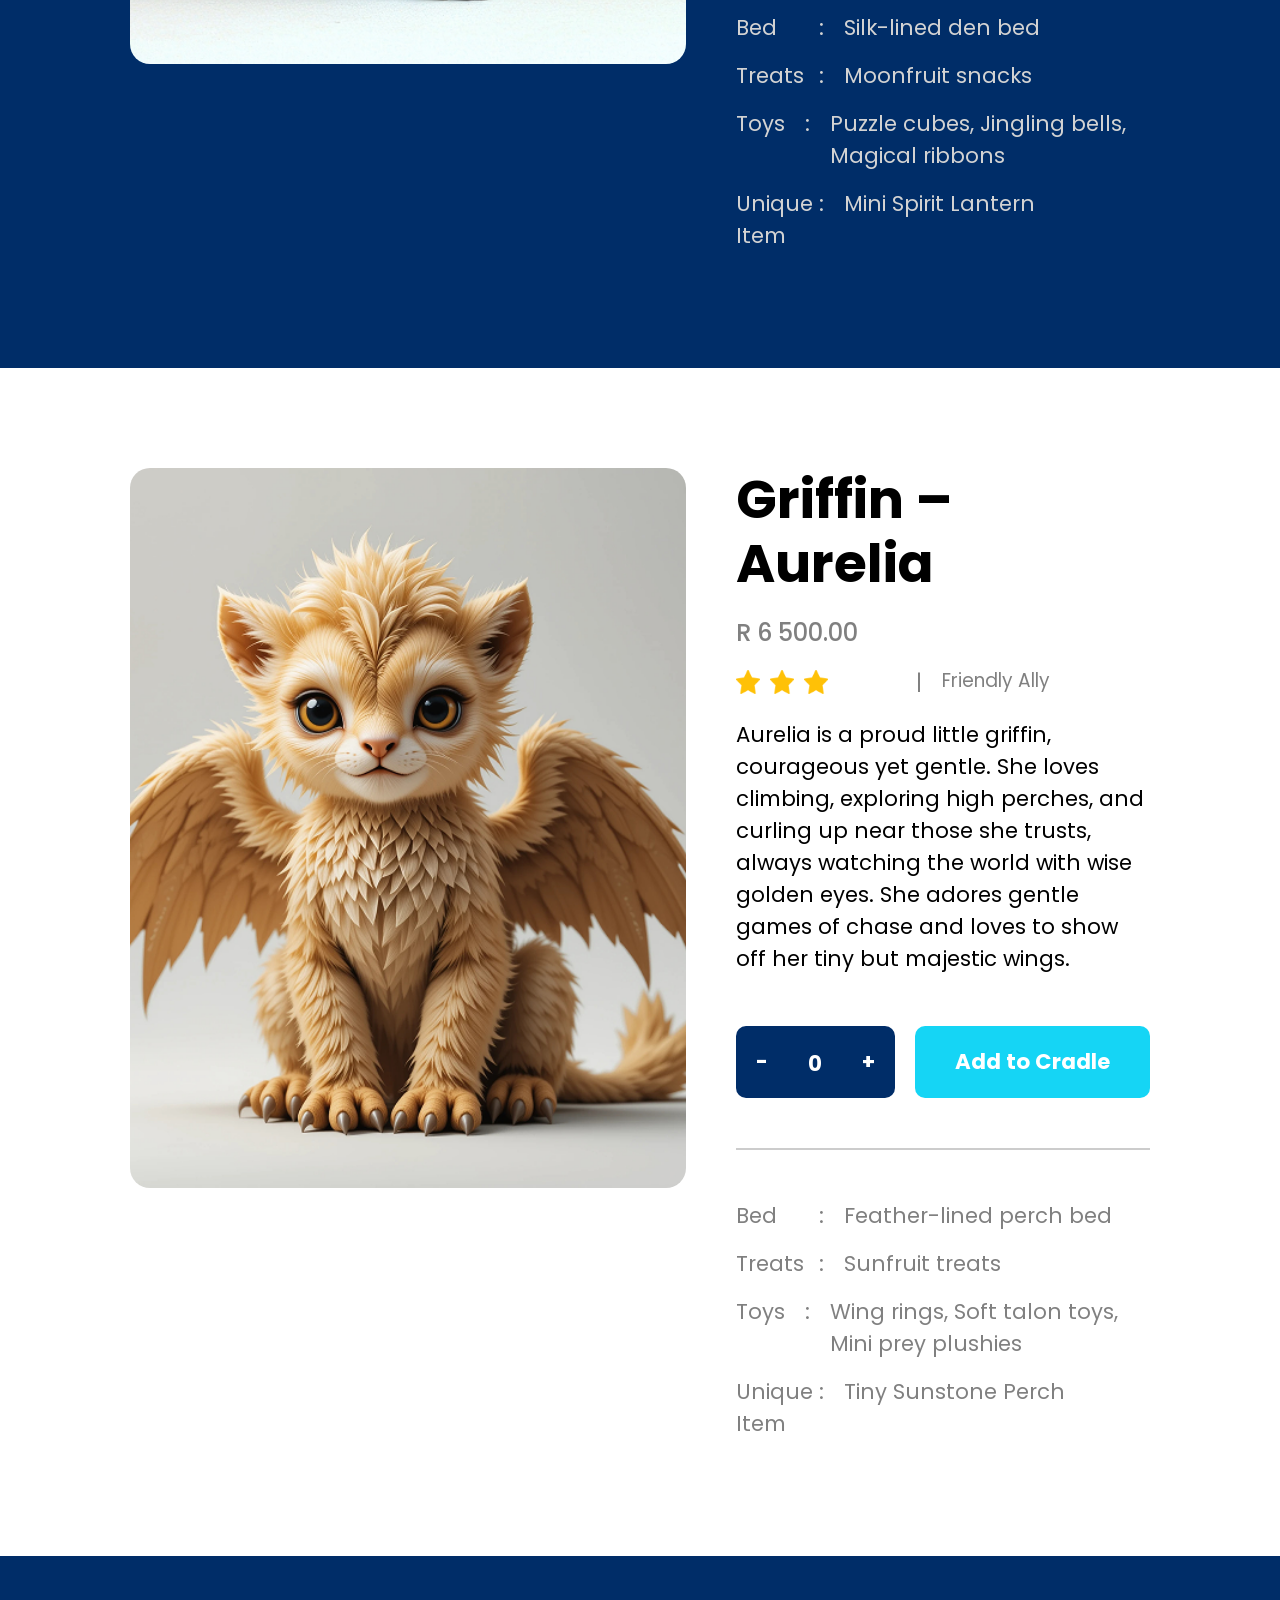
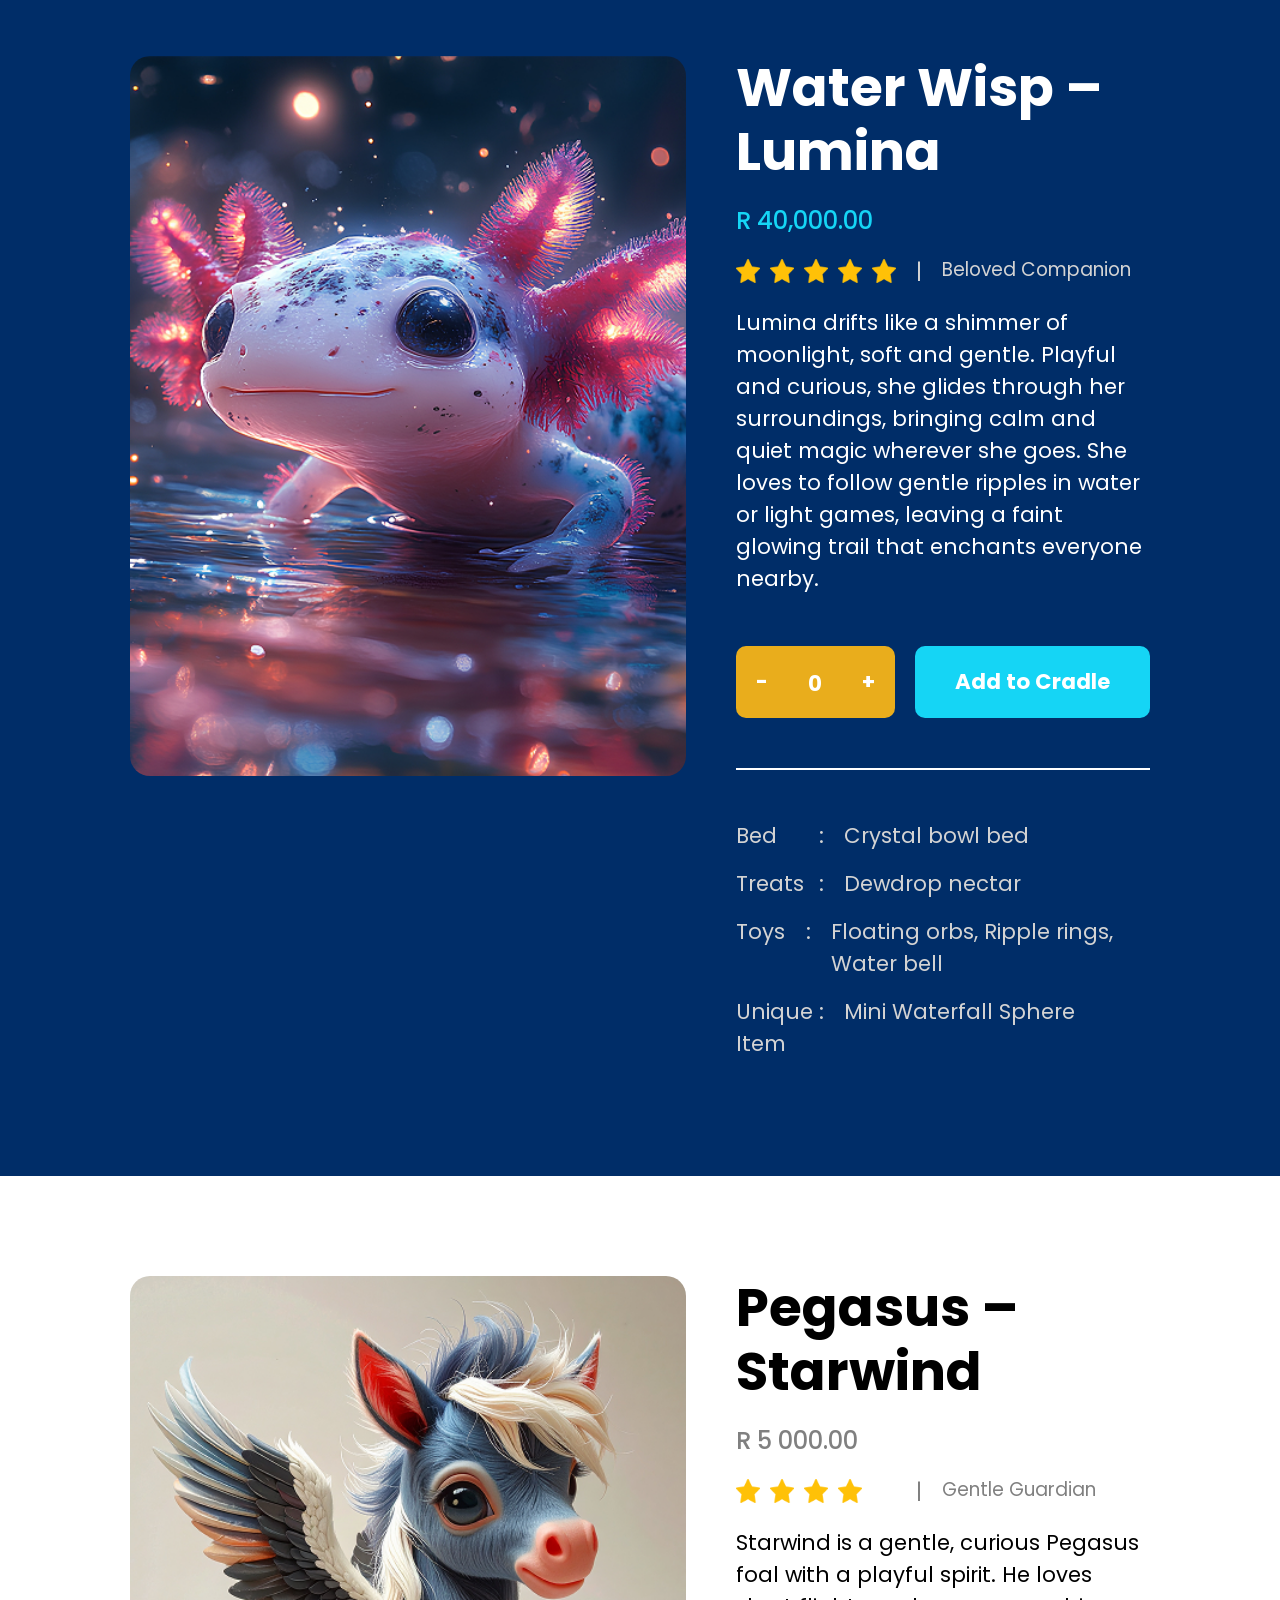
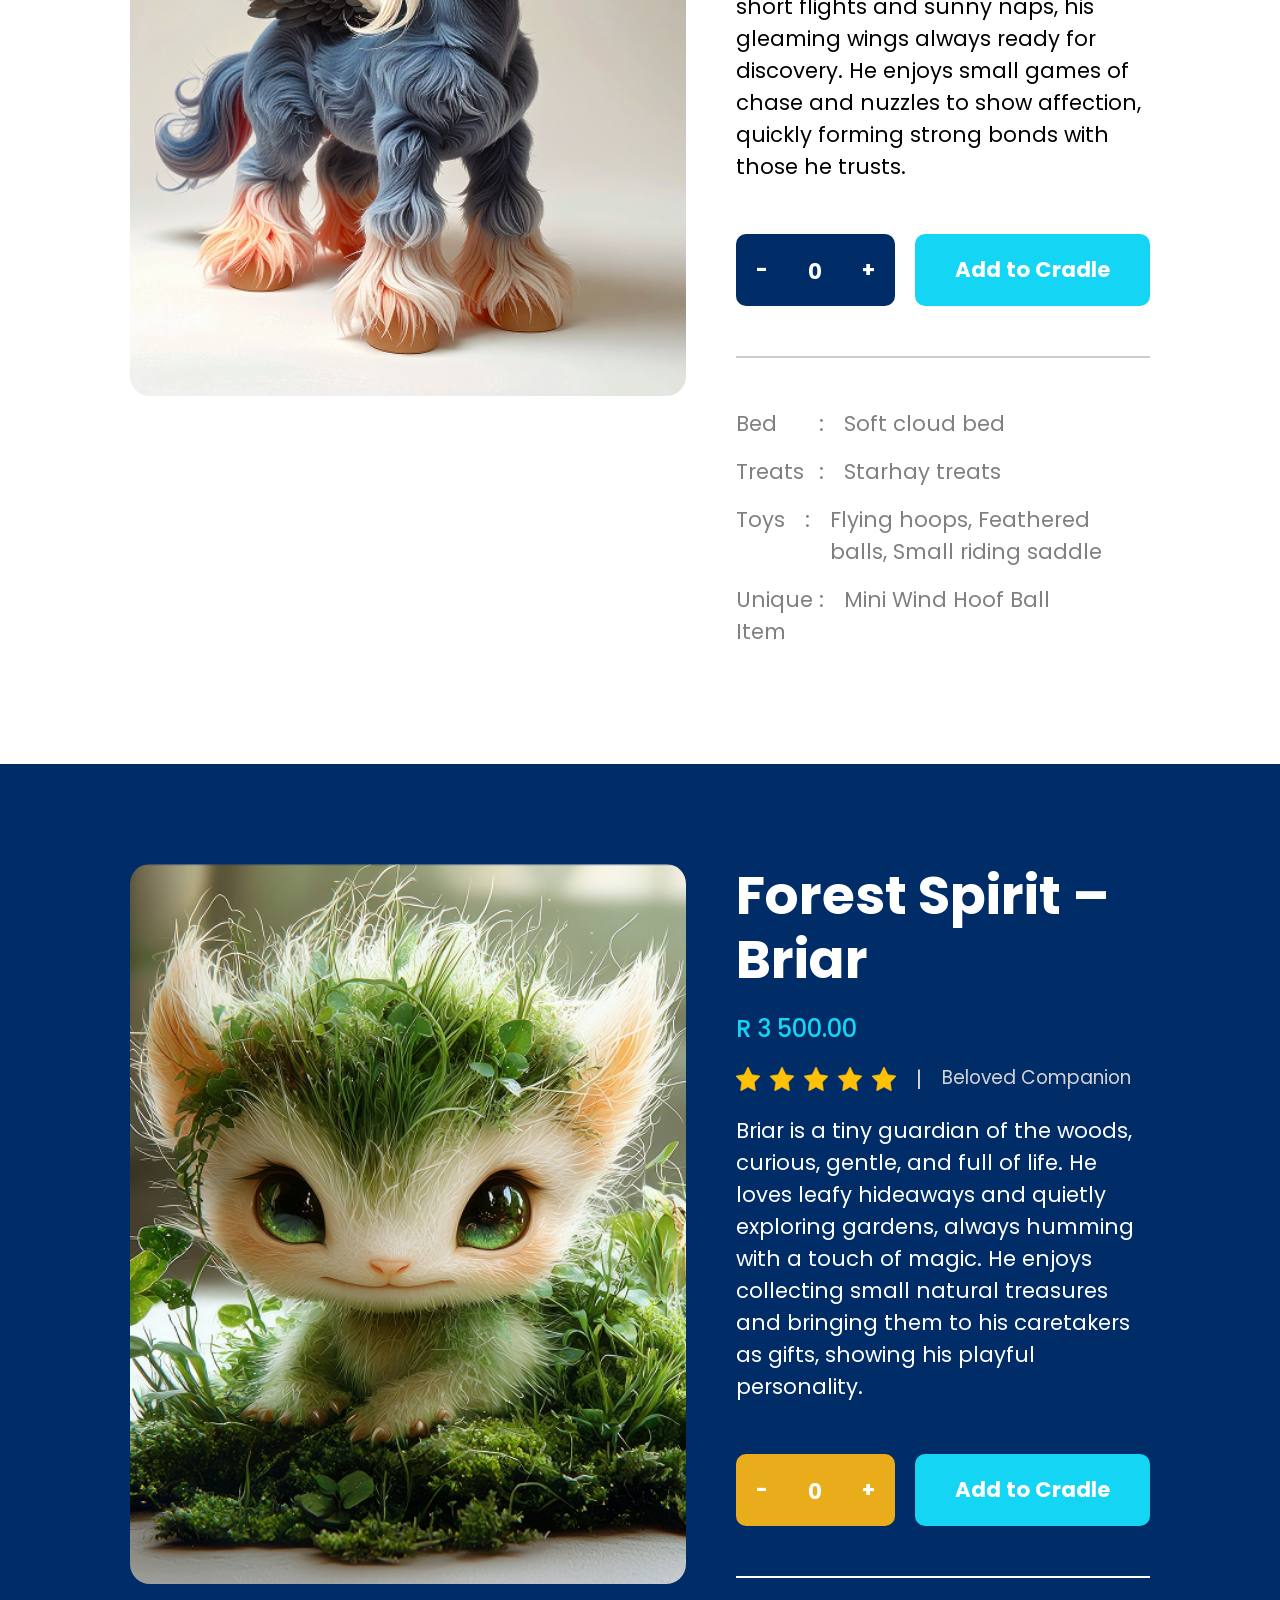
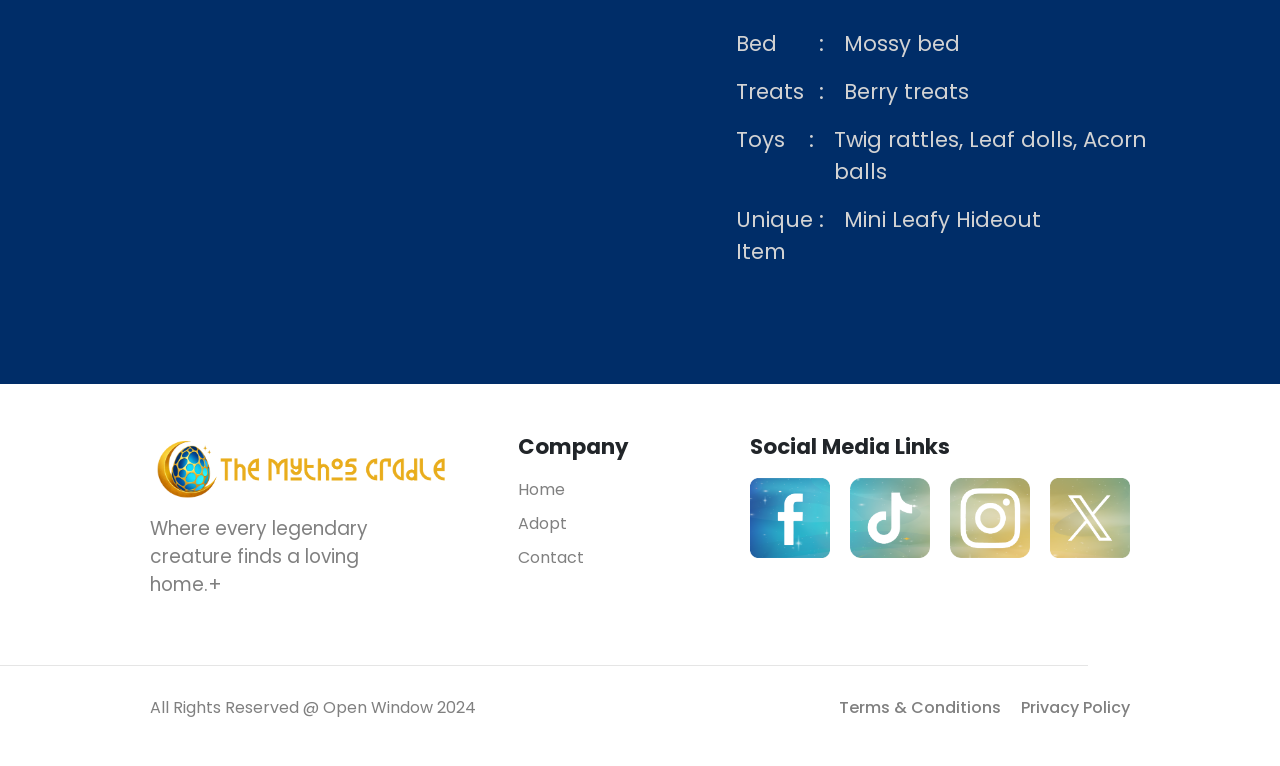
==== commit da4ac498: "made search bar semi functional and some final touches" ====
--- a/pages/adopt.html
+++ b/pages/adopt.html
@@ -39,7 +39,7 @@
 
             <div class="searchBar">
                 <img src="../assets/Images/searchIcon.png" alt="" class="icon" id="searchIcon">
-                <p>Search</p>
+                <input class="searchInput" type="text" placeholder="Search..."></input>
                 <img src="../assets/Images/basketIcon.png" alt="" class="icon" id="basketIcon">
             </div>
 
--- a/css/main.css
+++ b/css/main.css
@@ -24,6 +24,10 @@
 @font-face {
     font-family: "egyptian";
     src: url("../assets/fonts/Mythology\ Of\ Egypt.otf") format("truetype");
+}
+
+a {
+    text-decoration: none;
 }
 
 button {
@@ -176,14 +180,28 @@
 .aboutImageContainer {
     position: relative;
     display: flex;
-    width: 550px;
+    width: 500px;
+    height: 500px;
+}
+
+#carouselExampleFade, .carousel-inner, .carousel-item {
+    width: 500px;
+    height: 500px;
+    overflow: hidden;
+    border-radius: 20px;
+}
+
+/* #carouselExampleFade, .carousel-inner, .carousel-item {
+    width: 500px;
+    height: 500px;
+} */
+
+
+.aboutImage {
+    width: 500px;
+    height: 500px;
     object-fit: cover;
-}
-
-.aboutImage {
-    width: 100%;
     border-radius: 20px;
-    object-fit: cover;
 }
 
 .aboutImage.secondary {
@@ -983,7 +1001,6 @@
 
 .leaveCradle {
     position: flex;
-    justify-content: ;
     width: auto;
     background-color: var(--dark-blue);
     z-index: 1001;
@@ -1071,7 +1088,7 @@
     align-self: center;
     font-family: "Poppins", sans-serif;
     font-size: 24pt;
-    padding-top: 20px;
+    padding-top: 30px;
     padding-bottom: 10px;
     color: rgba(0, 0, 0, 0.2);
 }
@@ -1104,11 +1121,7 @@
     color: var(--dark-blue);
 }
 
-/* .error {
-    color:red;
-    font-size: 14pt;
-} */
-
-/* input:invalid, textarea:invalid {
-    border: 2px solid red;
-} */+.searchInput {
+    border: none;
+    outline: none;
+}
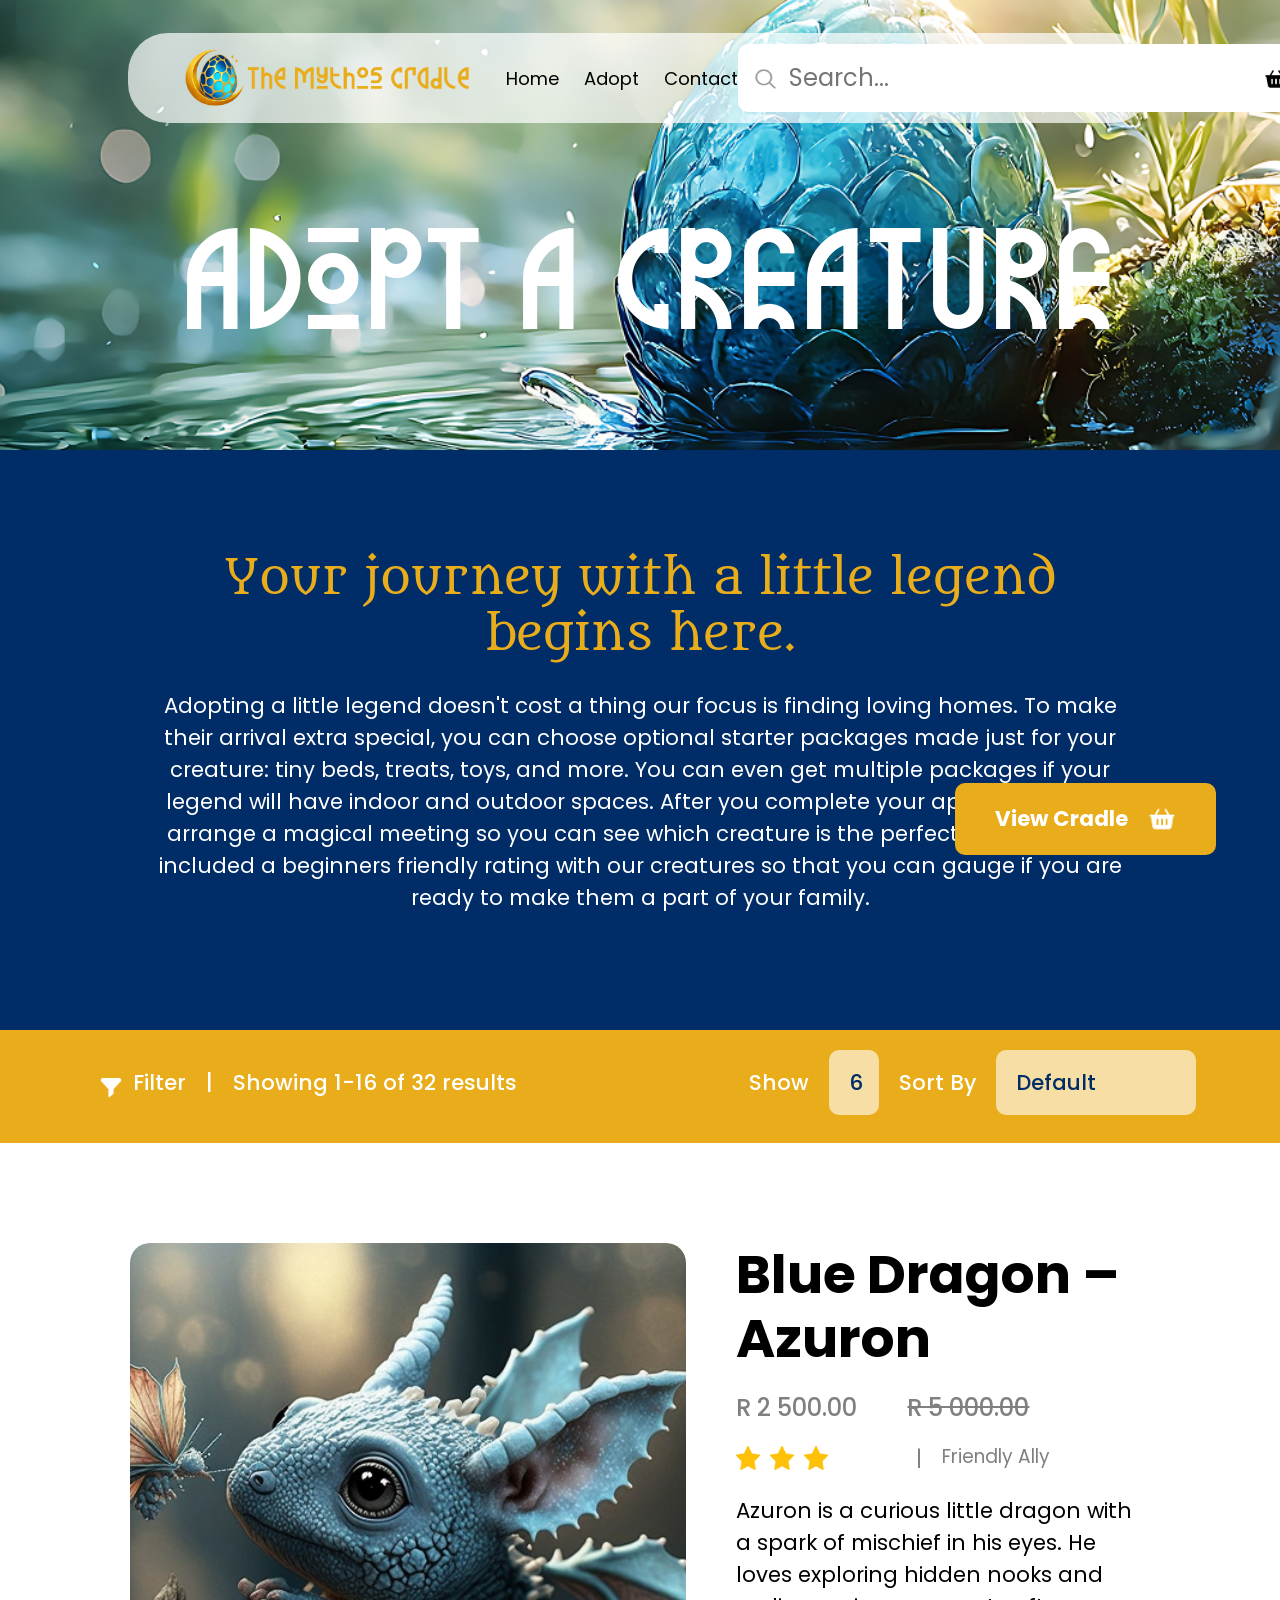
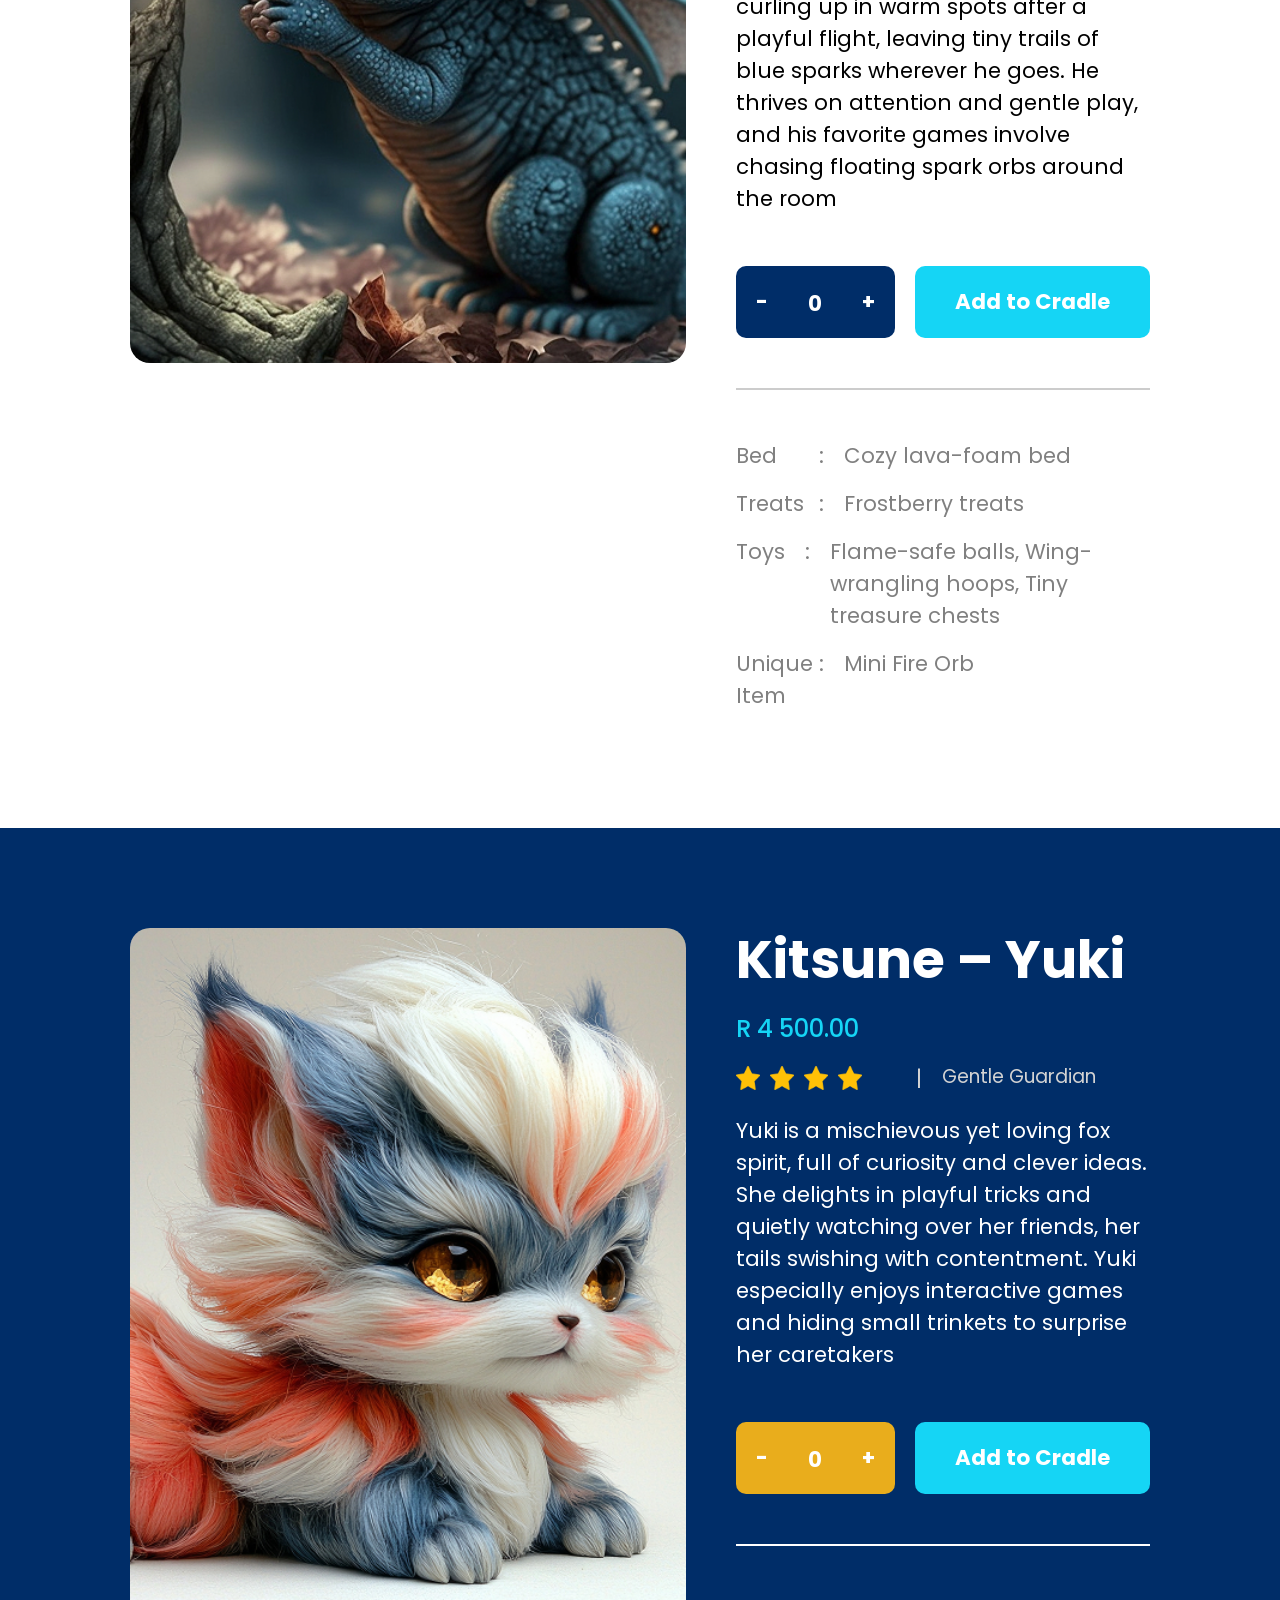
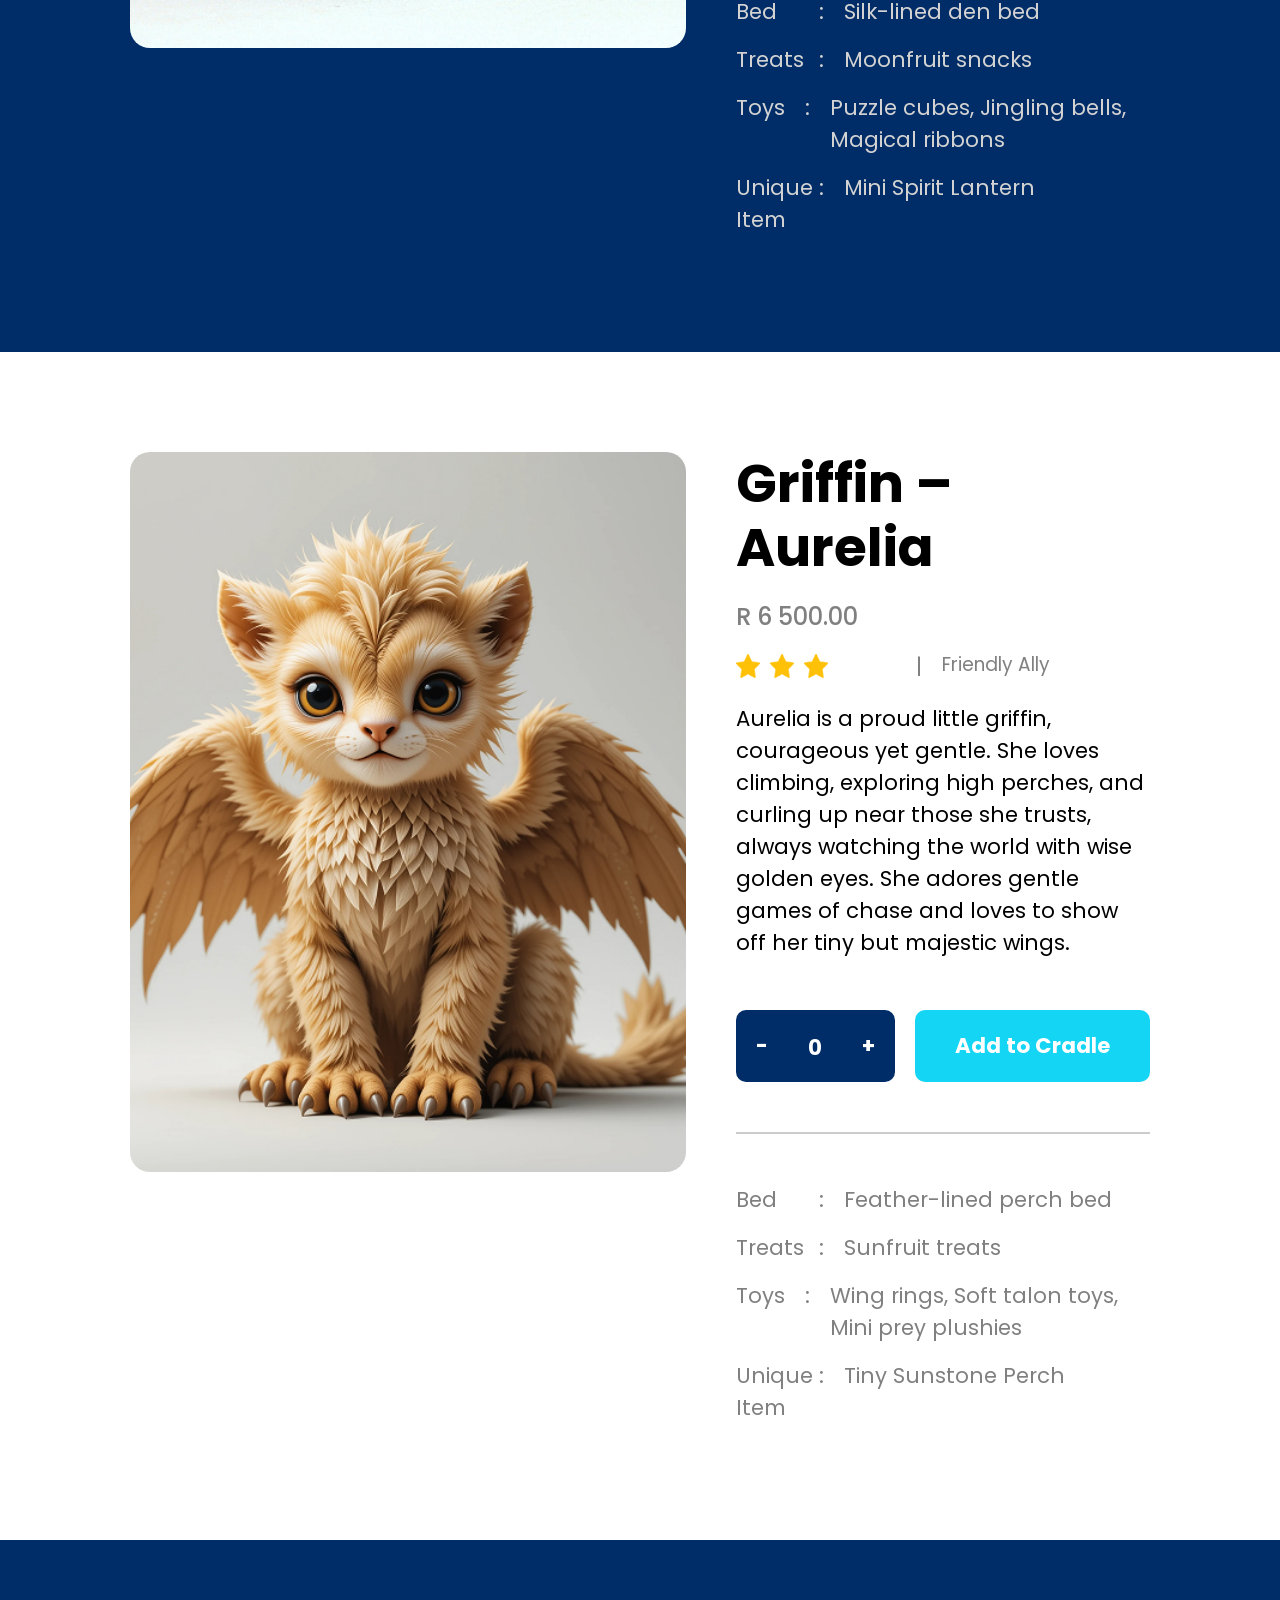
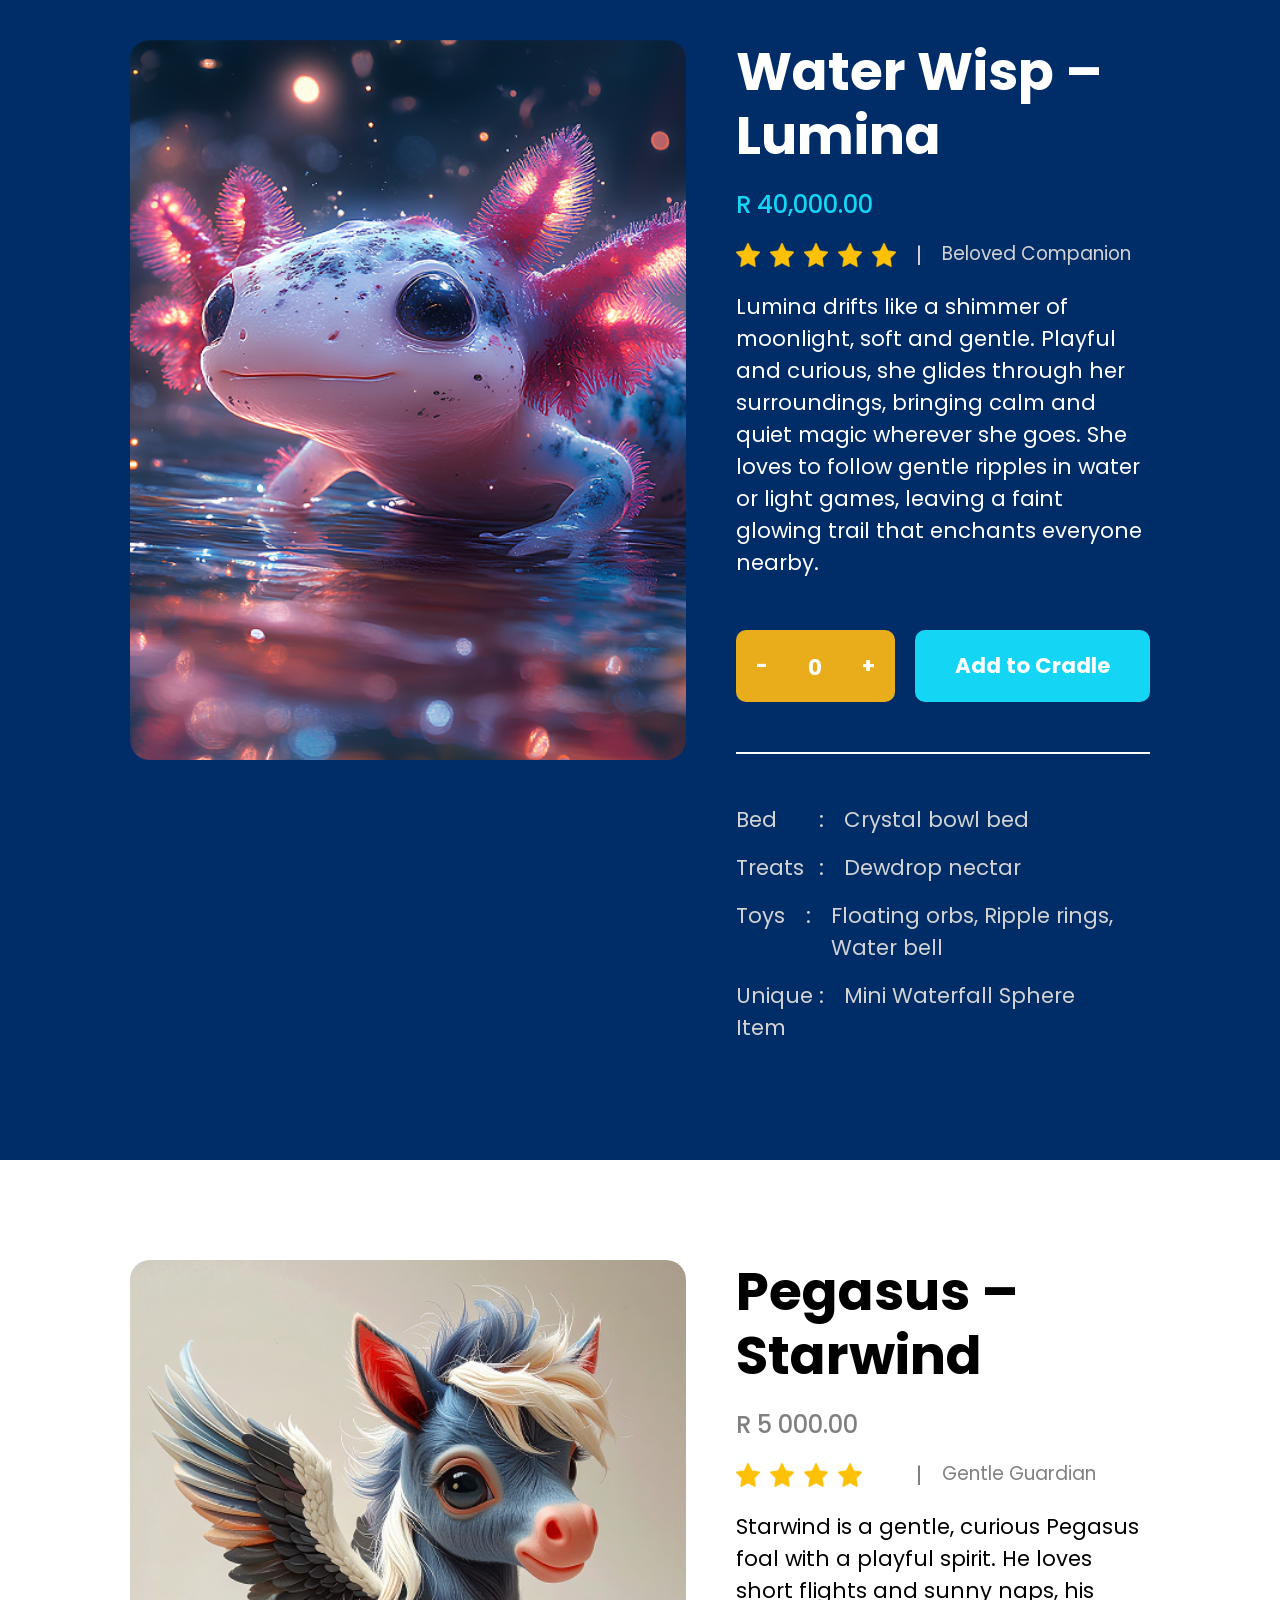
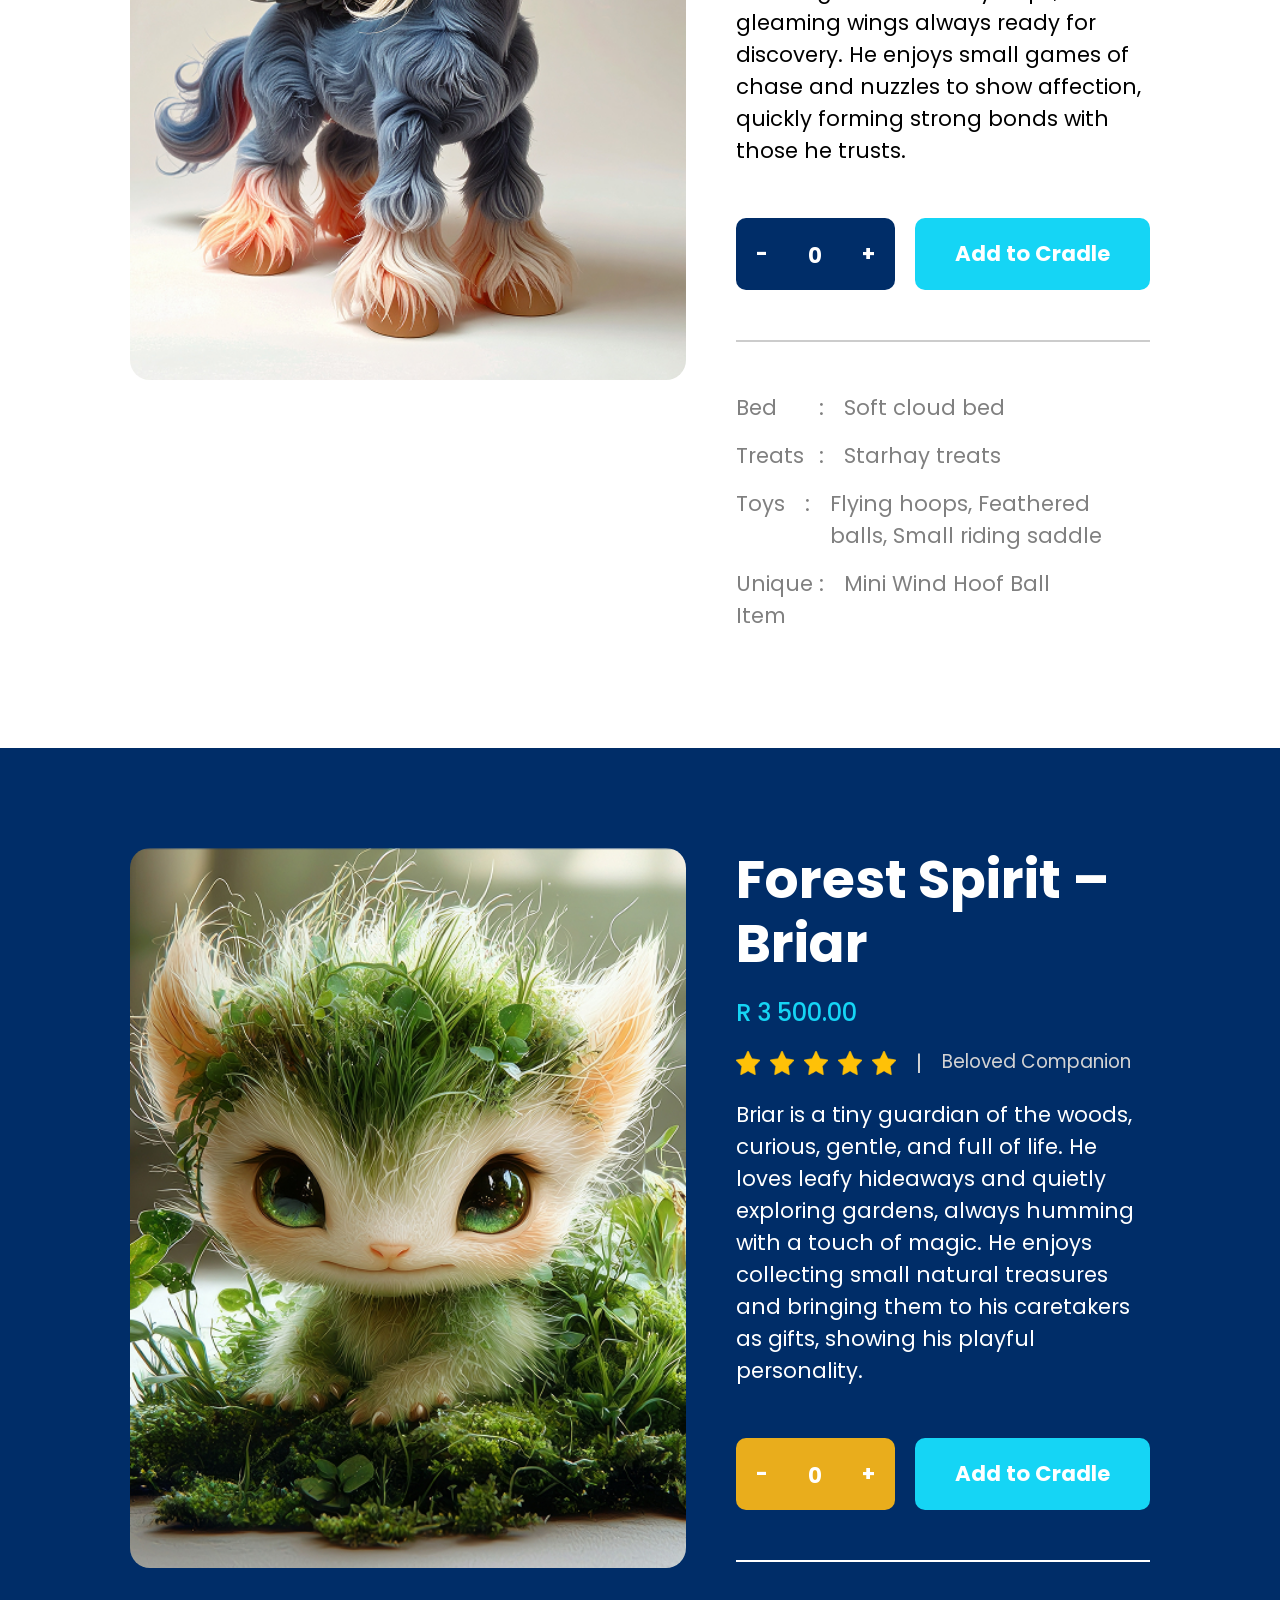
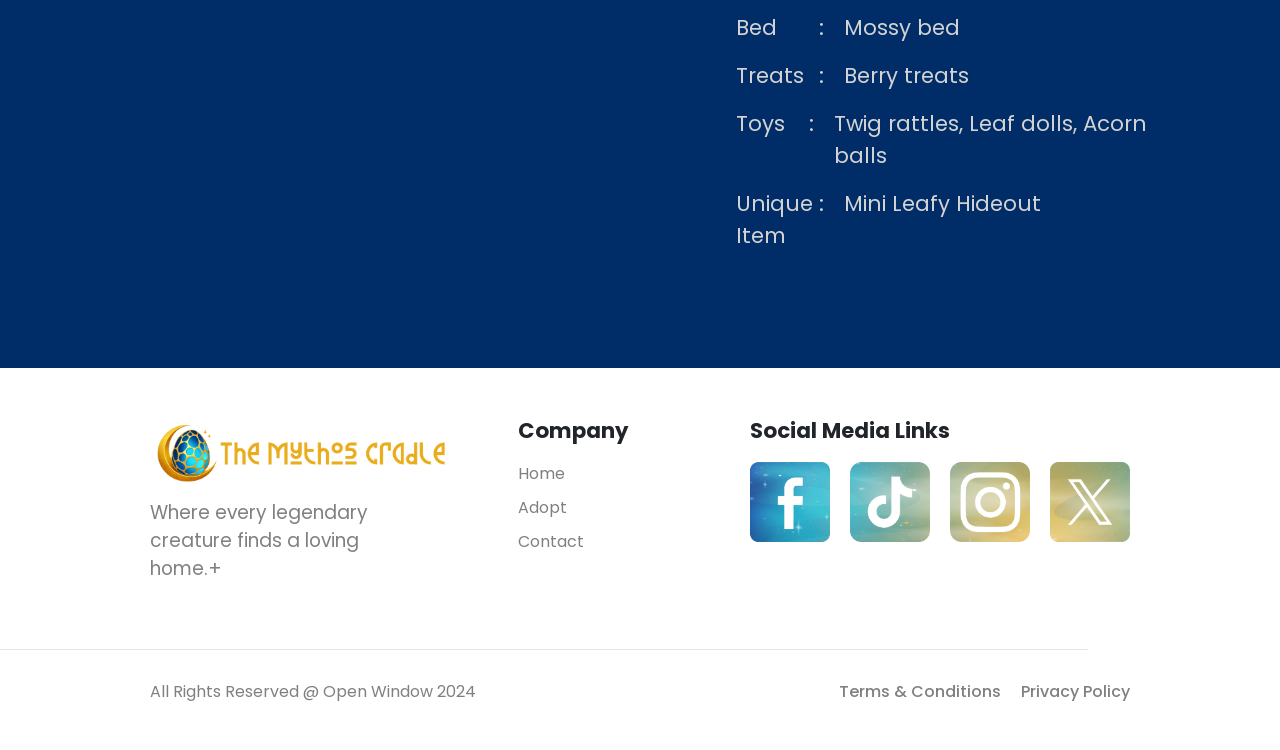
==== commit a93a2271: "Added storage still bugs with implementation" ====
--- a/pages/adopt.html
+++ b/pages/adopt.html
@@ -36,12 +36,22 @@
                     <a class="nav-link" href="contact.html">Contact</a>
                  </li>
             </ul>
-
-            <div class="searchBar">
+            <div class="searchBox">
+                <div class="searchBar">
                 <img src="../assets/Images/searchIcon.png" alt="" class="icon" id="searchIcon">
-                <input class="searchInput" type="text" placeholder="Search..."></input>
-                <img src="../assets/Images/basketIcon.png" alt="" class="icon" id="basketIcon">
-            </div>
+                <input class="searchInput" type="text" placeholder="Search..." id="searchInput">
+                <a href="../pages/adopt.html"><img src="../assets/Images/basketIcon.png" alt="" class="icon" id="basketIcon"></a>
+                </div>
+                <div id="dropDown">
+                    <a href="#Azuron">Blue Dragon - Azuron</a>
+                    <a href="#Yuki">Kitsune - Yuki</a>
+                    <a href="#Aurelia">Griffon - Aurelia</a>
+                    <a href="#Lumina">Water Wisp - Lumina</a>
+                    <a href="#Starwind">Pegasus - Starwind</a>
+                    <a href="#Briar">Forest Spirit - Briar</a>
+                </div>
+            </div>
+            
 
         </div>
     </nav>
@@ -88,7 +98,7 @@
 
     </section>
 
-    <section class="adoptSection">
+    <section class="adoptSection" id="Azuron">
         <div class="adoptImageContainer">
             <img src="../assets/Images/adopt1.png" alt="">
         </div>
@@ -177,7 +187,7 @@
         </div>
     </section>
 
-    <section class="adoptSection secondary">
+    <section class="adoptSection secondary" id="Yuki">
         <div class="adoptImageContainer">
             <img src="../assets/Images/adopt2.png" alt="">
         </div>
@@ -266,7 +276,7 @@
         </div>
     </section>
 
-    <section class="adoptSection">
+    <section class="adoptSection" id="Aurelia">
         <div class="adoptImageContainer">
             <img src="../assets/Images/adopt3.png" alt="">
         </div>
@@ -354,7 +364,7 @@
         </div>
     </section>
 
-    <section class="adoptSection secondary">
+    <section class="adoptSection secondary" id="Lumina">
         <div class="adoptImageContainer">
             <img src="../assets/Images/adopt4.png" alt="">
         </div>
@@ -444,7 +454,7 @@
         </div>
     </section>
 
-    <section class="adoptSection">
+    <section class="adoptSection" id="Starwind">
         <div class="adoptImageContainer">
             <img src="../assets/Images/adopt5.png" alt="">
         </div>
@@ -533,7 +543,7 @@
         </div>
     </section>
 
-    <section class="adoptSection secondary">
+    <section class="adoptSection secondary" id="Briar">
         <div class="adoptImageContainer">
             <img src="../assets/Images/adopt6.png" alt="">
         </div>
@@ -632,9 +642,15 @@
             <img src="../assets/Images/basketIcon.png" alt="">
             <h1>Cradle</h1>
         </div>
+
+        <div class="thank">
+            <div>Thank you for your Purchase!❤️</div>
+            <img src="../assets/Images/successImg2.png" alt="">
+        </div>
         
         <div class="cartTable">
             <div class="cartTableHeadings">
+                <p>Creature</p>
                 <p>Quantity</p>
                 <p>Type</p>
                 <p>Name</p>
@@ -644,6 +660,7 @@
             </div>
             <div class="cartTableListContainer">
                 <!-- <div class="cartTableItem" id="creatureId">
+                    <div><img class="creatureImage" src="../assets/Images/adopt5.png" alt=""></div>
                     <div class="creatureQuantity">1</div>
                     <div class="creatureType">Test</div>
                     <div class="creatureName">Test</div>
@@ -676,7 +693,12 @@
 
             <button class="leaveCradle" onclick="toggleCradle()">Continue Searching<img src="../assets/Images/basketWhiteIcon.png" alt="" class="icon"></button>
 
-            <a href="../index.html"><button class="finish">Finish Adoption</button></a>
+            <div>
+                <button class="finish" id="finishAdoptionBtn" onclick="
+                    toggleFinishScreen()">Finish Adoption</button>
+
+                <a href="../index.html" id="returnBtn"><button class="finish" onclick="toggleFinishScreen()">Return to Home Page</button></a>
+            </div>
         </div>
 
     </div>
@@ -700,10 +722,10 @@
             <div class="footer-col-3">
                 <h3>Social Media Links</h3>
                 <div class="smIcons">
-                    <a href=""><img src="../assets/Images/sm1.png" alt=""></a>
-                    <a href=""><img src="../assets/Images/sm2.png" alt=""></a>
-                    <a href=""><img src="../assets/Images/sm3.png" alt=""></a>
-                    <a href=""><img src="../assets/Images/sm4.png" alt=""></a>
+                    <a href="https://www.facebook.com/theopenwindow/" target="_blank"><img src="../assets/Images/sm1.png" alt=""></a>
+                    <a href="https://www.tiktok.com/@open_window_" target="_blank"><img src="../assets/Images/sm2.png" alt=""></a>
+                    <a href="https://www.instagram.com/openwindowinstitute/" target="_blank"><img src="../assets/Images/sm3.png" alt=""></a>
+                    <a href="https://x.com/open_window_" target="_blank"><img src="../assets/Images/sm4.png" alt=""></a>
                 </div>
             </div>
         </div>
--- a/css/main.css
+++ b/css/main.css
@@ -132,6 +132,31 @@
     border-right: 2px solid rgba(0, 0, 0, 0.1);
 }
 
+.searchBox {
+    width: max-content;
+}
+
+#dropDown {
+    position: fixed;
+    display: none;
+    flex-direction: column;
+    justify-content: left;
+    font-size: 12pt;
+    padding-left: 10px;
+    background-color: var(--white);
+    width: 400px;
+    padding: 10px;
+    border-radius: 10px;
+}
+
+#dropDown a {
+    color: var(--black);
+}
+
+#dropDown a:hover {
+    color: var(--light-blue);
+}
+
 .heroImage {
     width: 100%;
     height: 100vh;
@@ -141,10 +166,9 @@
 
 .heroText {
     position: absolute;
-    top: 50%;
-    right: 0;
-    width: auto;
-    margin: 15px 150px 0 0;
+    top: 60%;
+    right: 2%;
+    width: auto;
     padding: 0;
     text-align: left;
 }
@@ -152,13 +176,13 @@
 .heroHeading {
     color: var(--gold);
     font-family: "egyptian", serif;
-    font-size: 86pt;
+    font-size: 60pt;
 }
 
 .heroSubHeading {
     color: var(--white);
     font-family: "metamorphous", serif;
-    font-size: 24pt;
+    font-size: 19pt;
 }
 
 .aboutSection {
@@ -250,7 +274,7 @@
 
 .aboutHeading {
     font-family: "Poppins", sans-serif;
-    font-size: 40pt;
+    font-size: 35pt;
     font-weight: bold;
     color: var(--white);
 }
@@ -261,7 +285,7 @@
 
 .aboutText {
     font-family: "Poppins", sans-serif;
-    font-size: 16pt;
+    font-size: 14pt;
     color: var(--white);
 }
 
@@ -297,7 +321,7 @@
 
 .success h1 {
     font-family: "Poppins", sans-serif;
-    font-size: 40pt;
+    font-size: 35pt;
     font-weight: bold;
     color: var(--white);
     text-align: center;
@@ -568,7 +592,7 @@
 
 .adoptDescription h1 {
     font-family: "metamorphous", serif;
-    font-size: 40pt;
+    font-size: 35pt;
     color: var(--gold);
     text-align: center;
     width: 100%;
@@ -899,41 +923,53 @@
 .cartTableHeadings {
     display: flex;
     flex-direction: row;
-    justify-content: start;
-    font-family: "Poppins", sans-serif;
-    font-weight: bold;
-    font-size: 18pt;
+    justify-content: space-between;
+    font-family: "Poppins", sans-serif;
+    font-weight: bold;
+    font-size: 15pt;
     color: var(--dark-blue);
     border-bottom: 2px solid rgba(0, 0, 0, 0.2);
     width: 100%;
 }
 
 .cartTableHeadings p {
-    width: 200px;
+    width: 150px;
 }
 
 .cartTableListContainer {
     display: flex;
     flex-direction: column;
-    color: grey;
-    width: 100%;
-    height: 100%;
+    color: var(--black);
+    max-height: 50vh;
+    width: 100%;
+    overflow-y: scroll;
 }
 
 .cartTableItem {
     display: flex;
     flex-direction: row;
-    justify-content: start;
-    align-items: center;
-    font-size: 12pt;
+    justify-content: space-between;
+    align-items: center;
+    font-size: 15pt;
     border-bottom: 2px solid rgba(0, 0, 0, 0.2);
     padding-top: 10px;
     padding-bottom: 10px;
 }
 
 .cartTableItem div {
-    width: 200px;
-}
+    width: 150px;
+}
+
+.cartTableItem img {
+    width: 120px;
+    height: 100px;
+    object-fit: cover;
+    border-radius: 20px;
+}
+
+/* .creatureQuantity {
+    padding-left: 100px;
+} */
 
 .bottomContainer {
     display: flex;
@@ -952,7 +988,7 @@
     flex-direction: row;
     justify-content: space-between;
     align-items: center;
-    width: 1000px;
+    width: 900px;
     font-family: "Poppins", sans-serif;
     font-weight: semi-bold;
     font-size: 20pt;
@@ -960,13 +996,14 @@
 }
 
 .total {
-    width: 200px;
+    width: 150px;
 }
 
 .clearContainer {
     display: flex;
     justify-content: center;
     align-items: center;
+    justify-self: center;
     width: auto;
 }
 
@@ -975,7 +1012,7 @@
     font-family: "Poppins", sans-serif;
     font-weight: bold;
     font-size: 12pt;
-    padding: 7px 12px;
+    padding: 8px 20px;
     border: none;
     cursor: pointer;
     background-color: rgb(230, 44, 44);
@@ -999,6 +1036,33 @@
     background-color: var(--light-blue);
 }
 
+#finishAdoptionBtn {
+    display: flex;
+}
+
+#returnBtn {
+    display: none;
+}
+
+.thank {
+    display: none;
+    flex-direction: column;
+    justify-content: center;
+    align-items: center;
+    font-family: "Poppins", sans-serif;
+    font-weight: bold;
+    font-size: 25pt;
+    height: 100%;
+    width: 100%;
+    padding-top: 0px;
+    gap: 20px;
+}
+
+.thank img {
+    border-radius: 30px;
+    /* border: var(--light-blue) 5px solid; */
+}
+
 .leaveCradle {
     position: flex;
     width: auto;
@@ -1034,6 +1098,7 @@
 .cartTableControls {
     display: flex;
     flex-direction: row;
+    justify-content: space-between;
     align-items: center;
     gap: 5px;
 }
@@ -1042,9 +1107,9 @@
     color: var(--white);
     font-family: "Poppins", sans-serif;
     font-weight: bold;
-    font-size: 10pt;
+    font-size: 13pt;
     border-radius: 30%;
-    padding: 5px 10px;
+    padding: 10px 15px;
     border: none;
     cursor: pointer;
     background-color: var(--dark-blue);
@@ -1066,7 +1131,7 @@
 .notificationContainer {
     visibility: hidden;
     position: fixed;
-    top: 25%;
+    bottom: 10%;
     left: 50%;
     transform: translate(-50%, -50%);
     background-color: var(--gold);
@@ -1075,7 +1140,9 @@
     border-radius: 40px;
     display: flex;
     font-family: "Poppins", sans-serif;
+    font-weight: 500;
     font-size: 12pt;
+    z-index: 1001;
 }
 
 .creatureQuantity {
@@ -1088,7 +1155,7 @@
     align-self: center;
     font-family: "Poppins", sans-serif;
     font-size: 24pt;
-    padding-top: 30px;
+    padding-top: 40px;
     padding-bottom: 10px;
     color: rgba(0, 0, 0, 0.2);
 }
